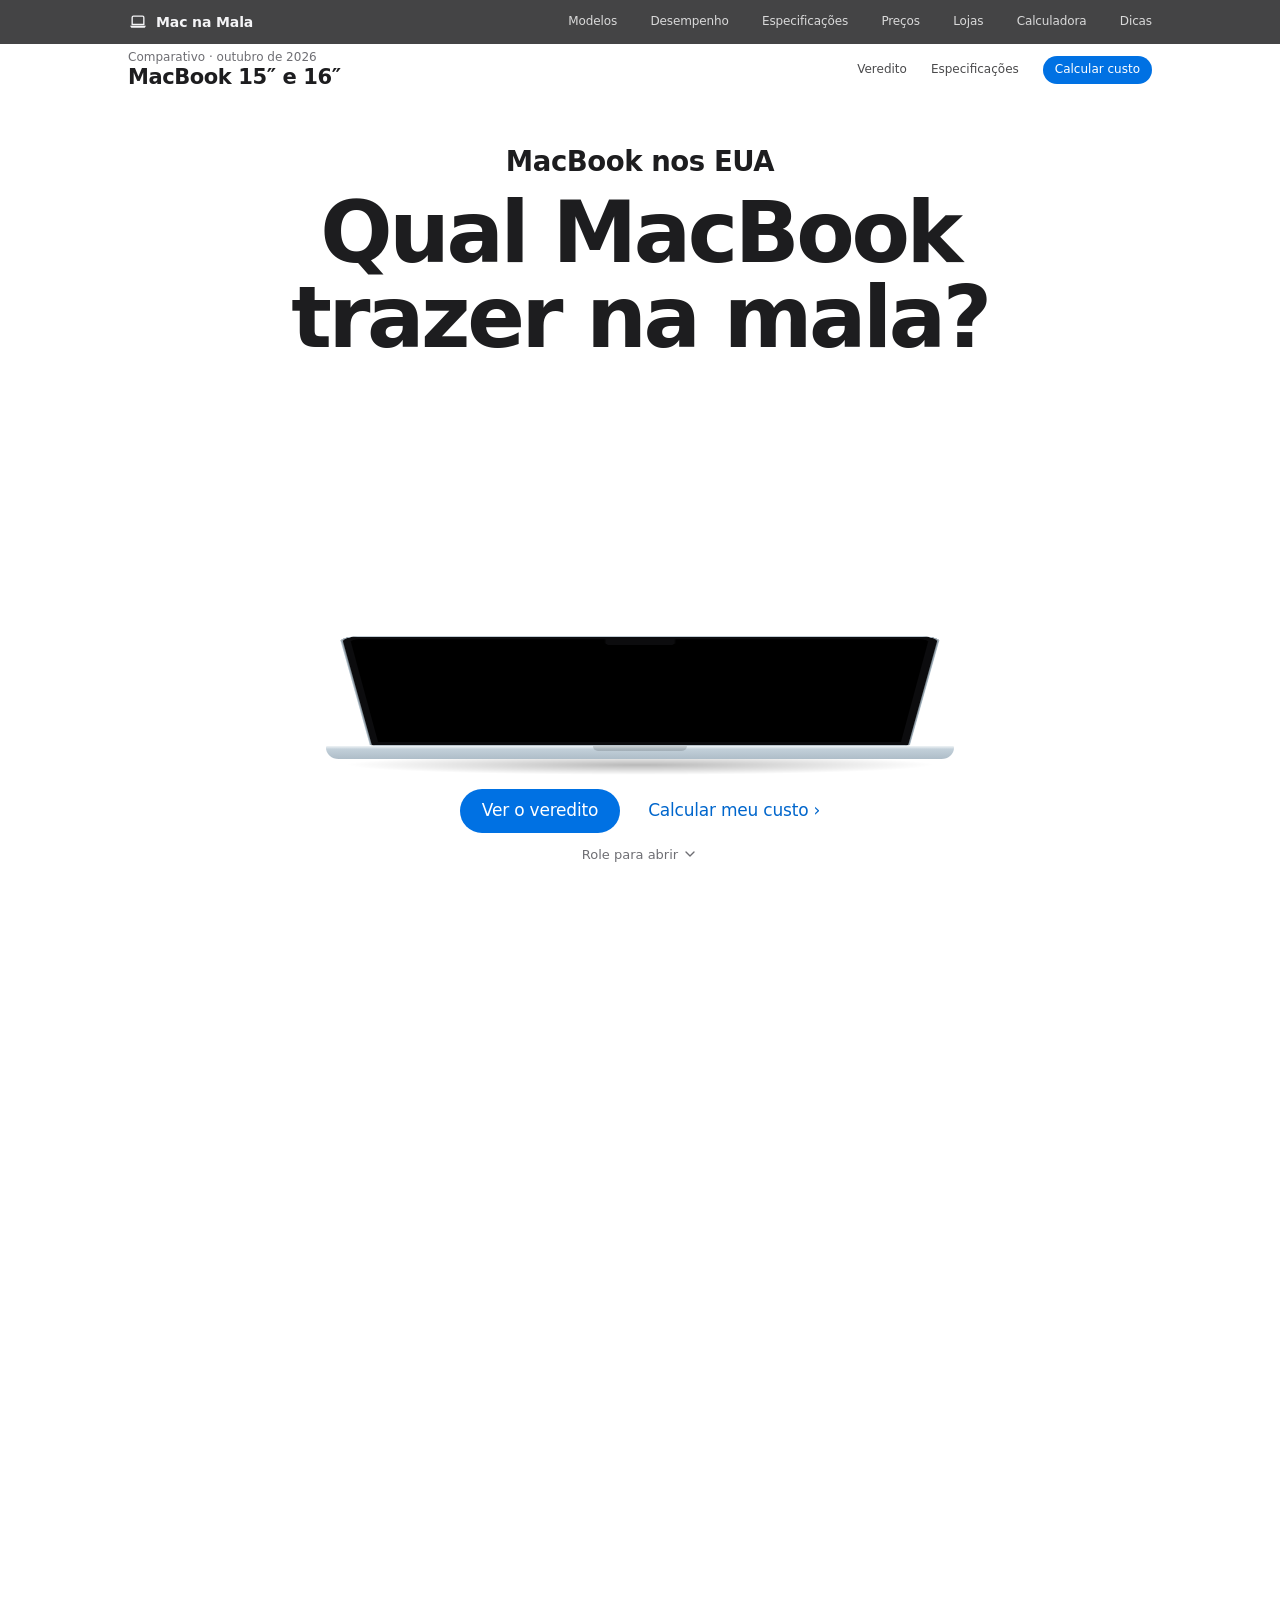
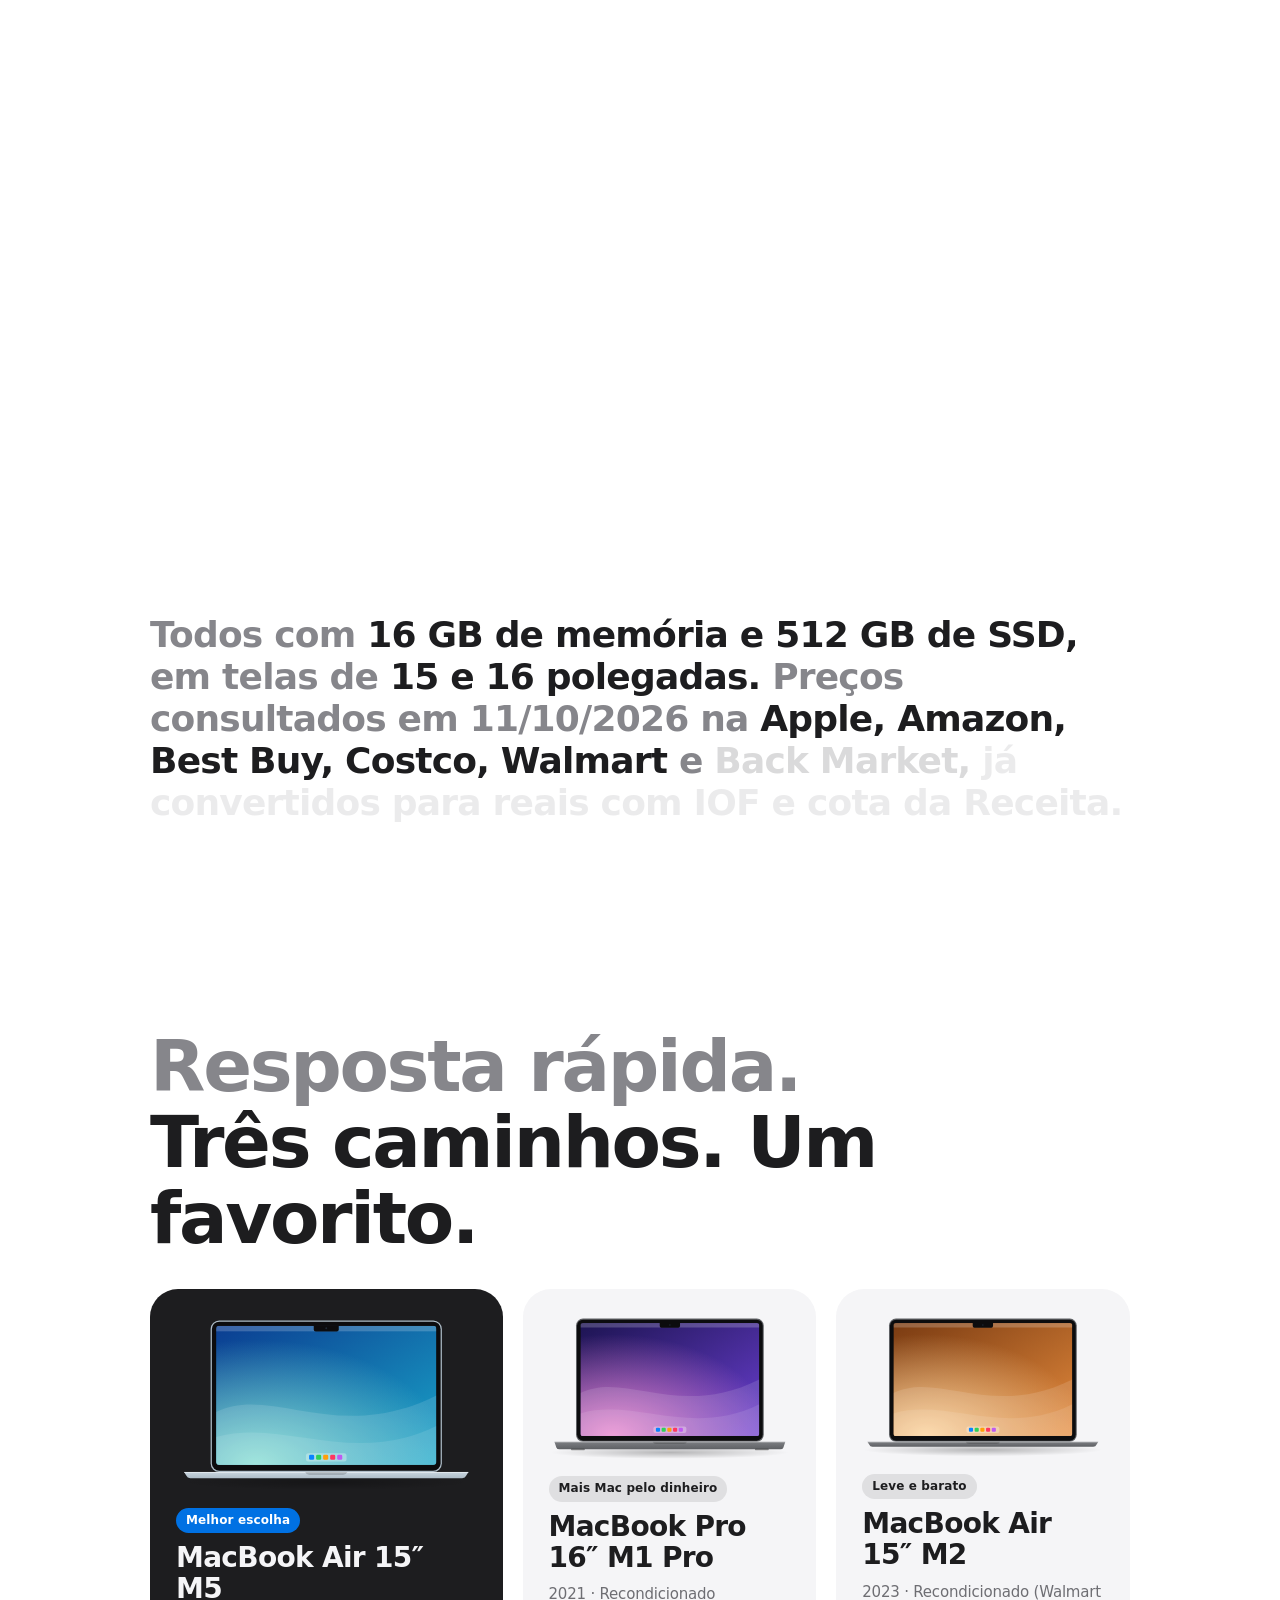
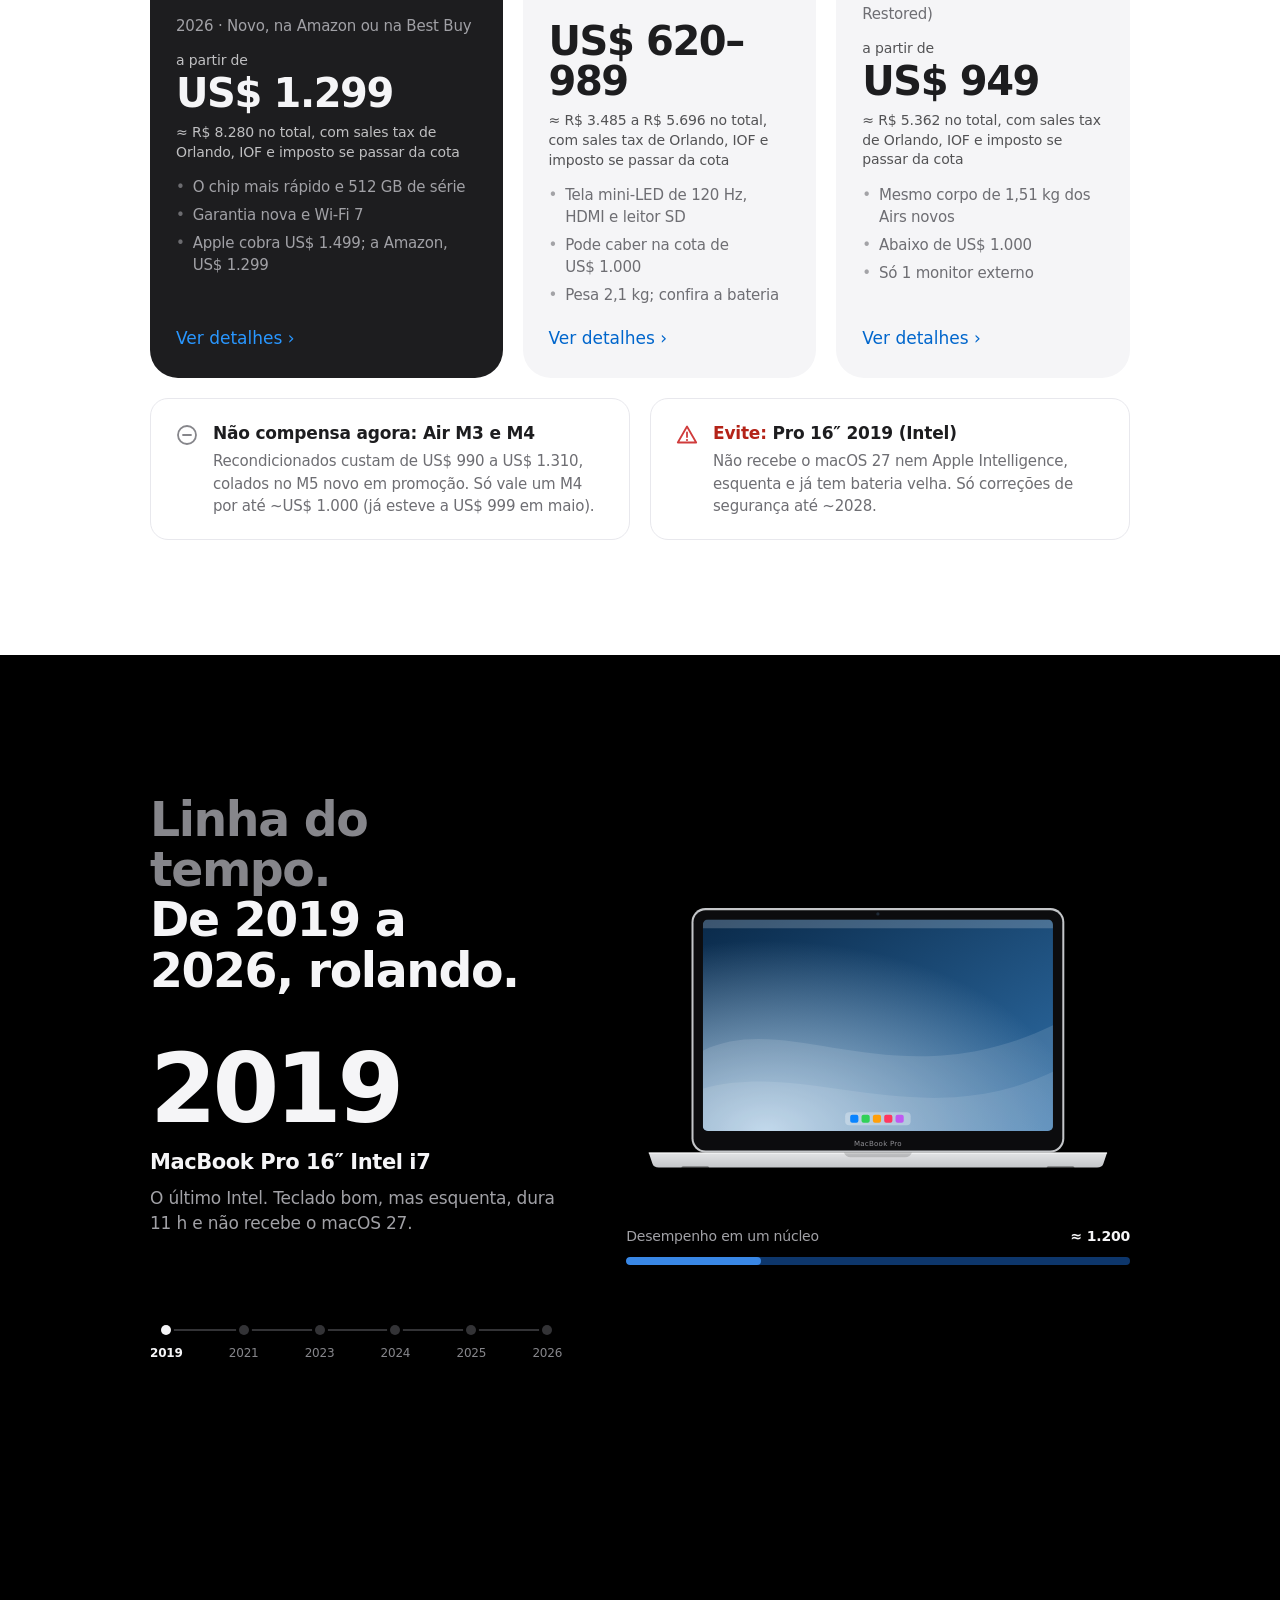
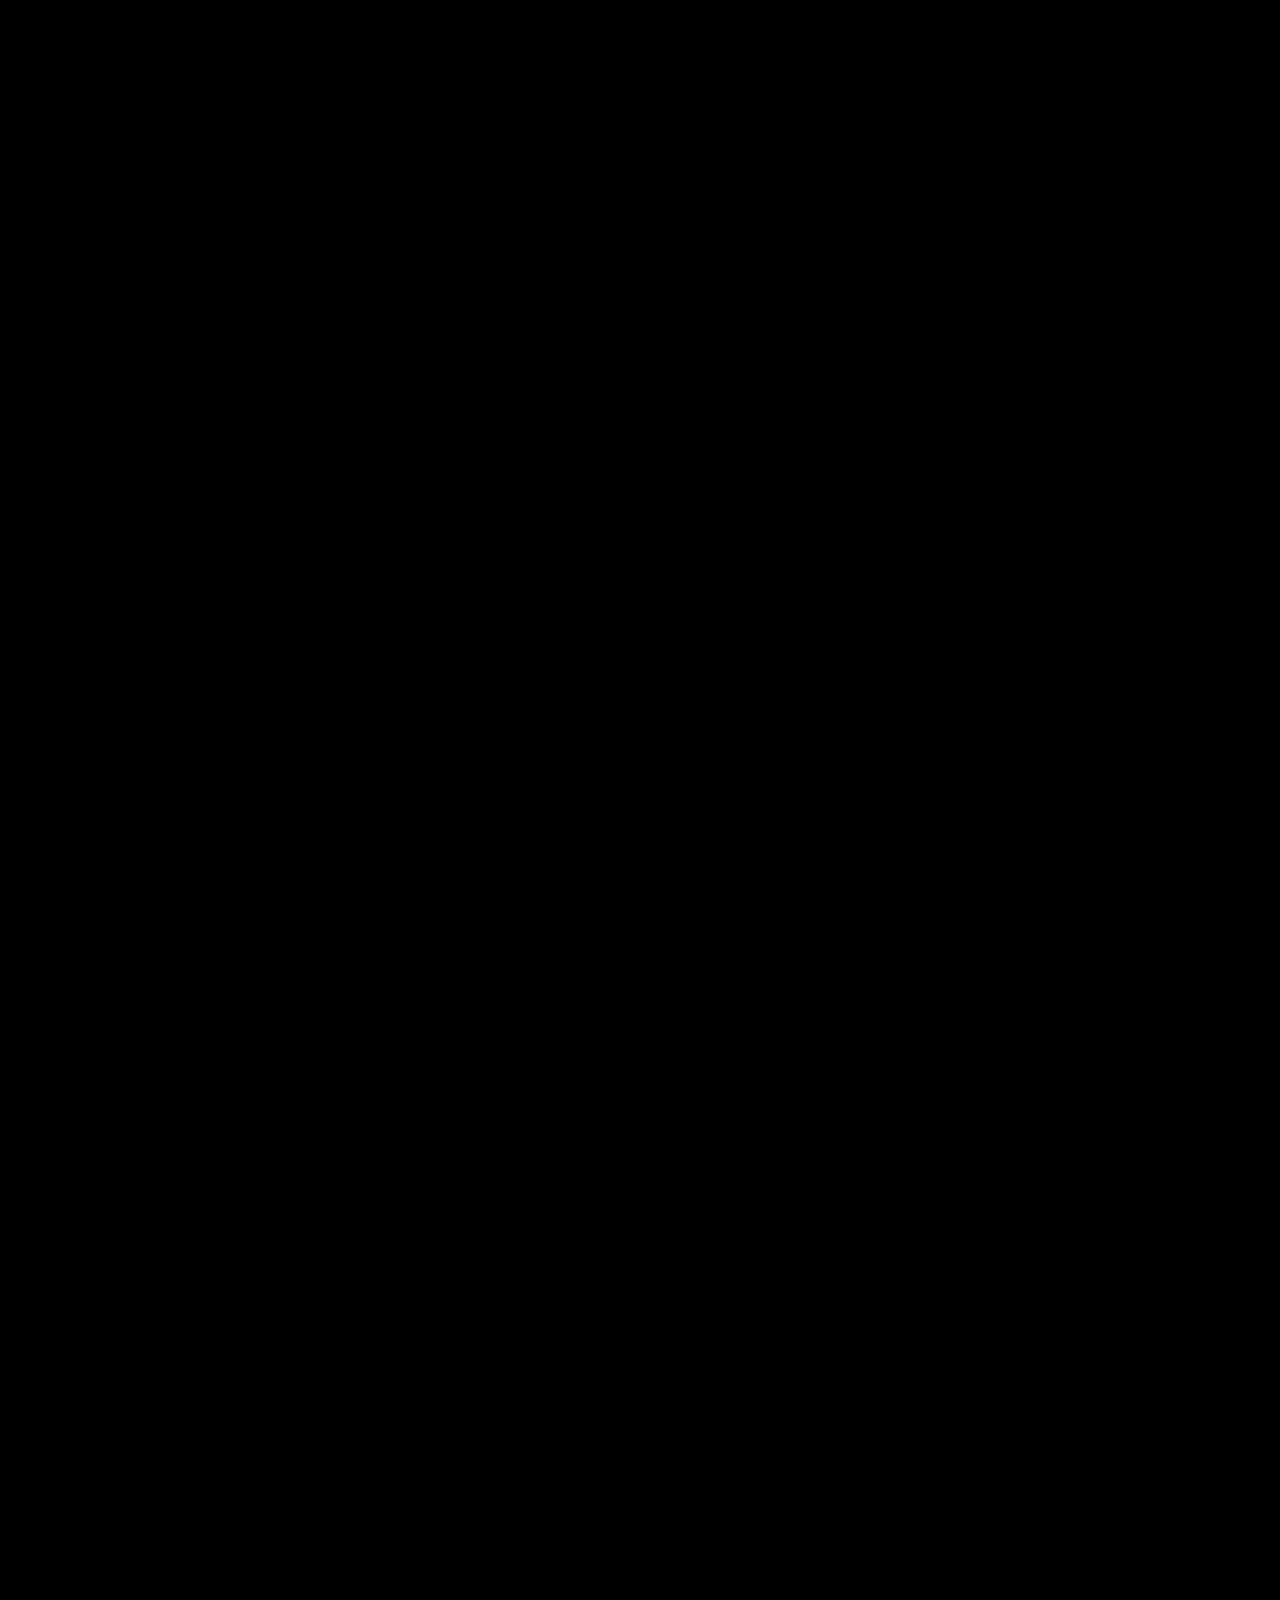
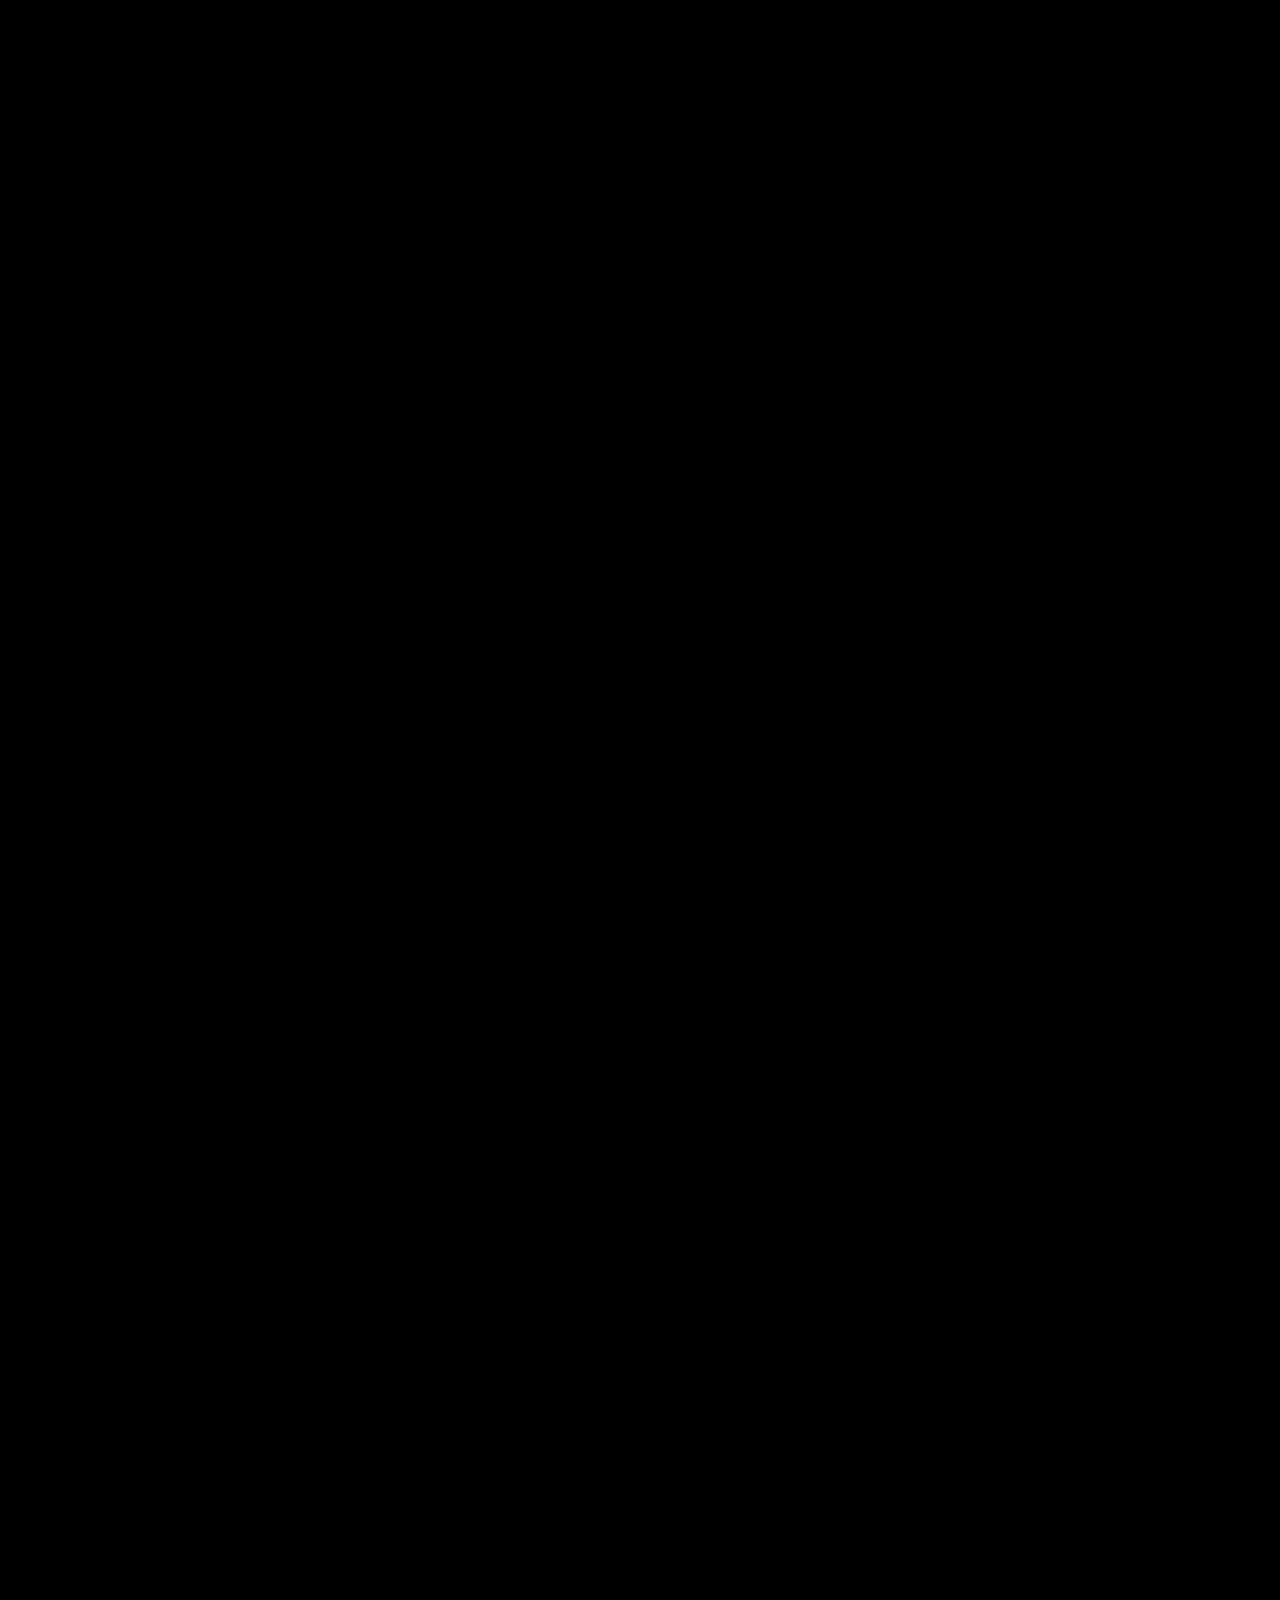
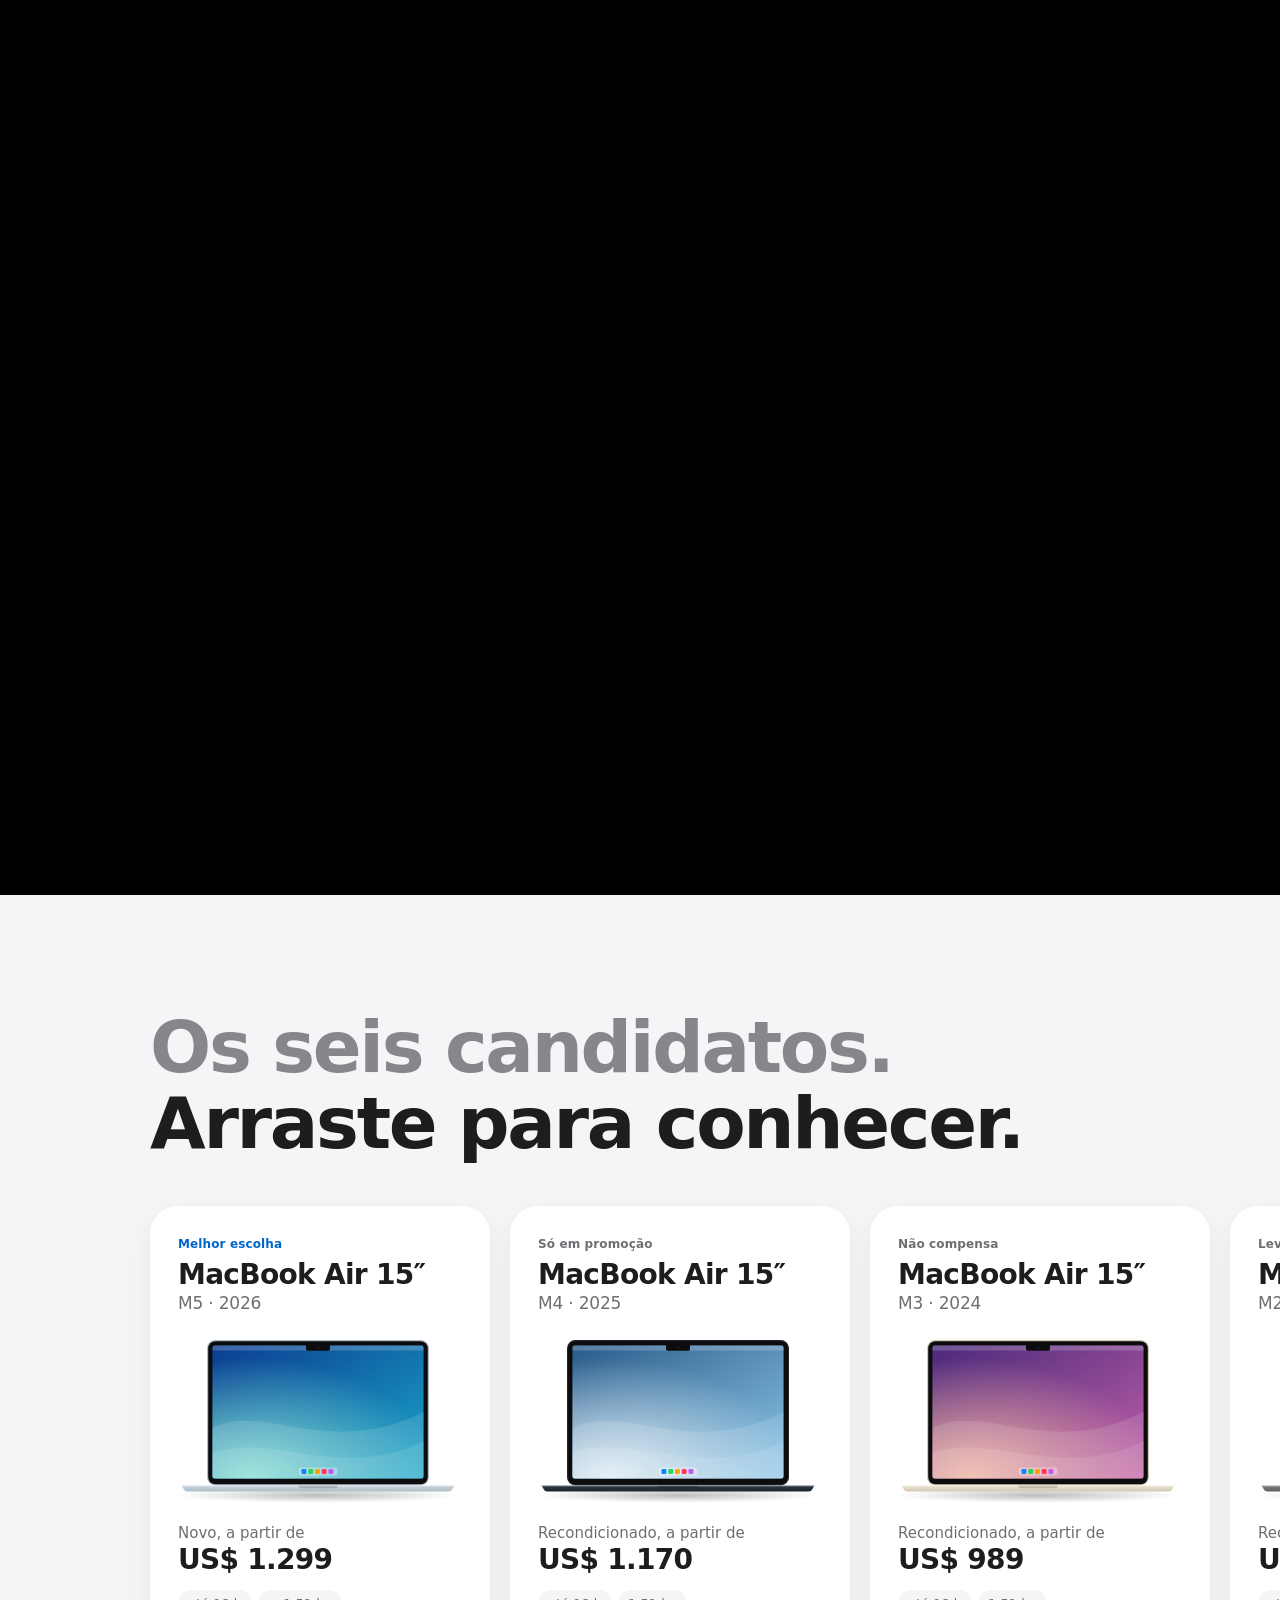
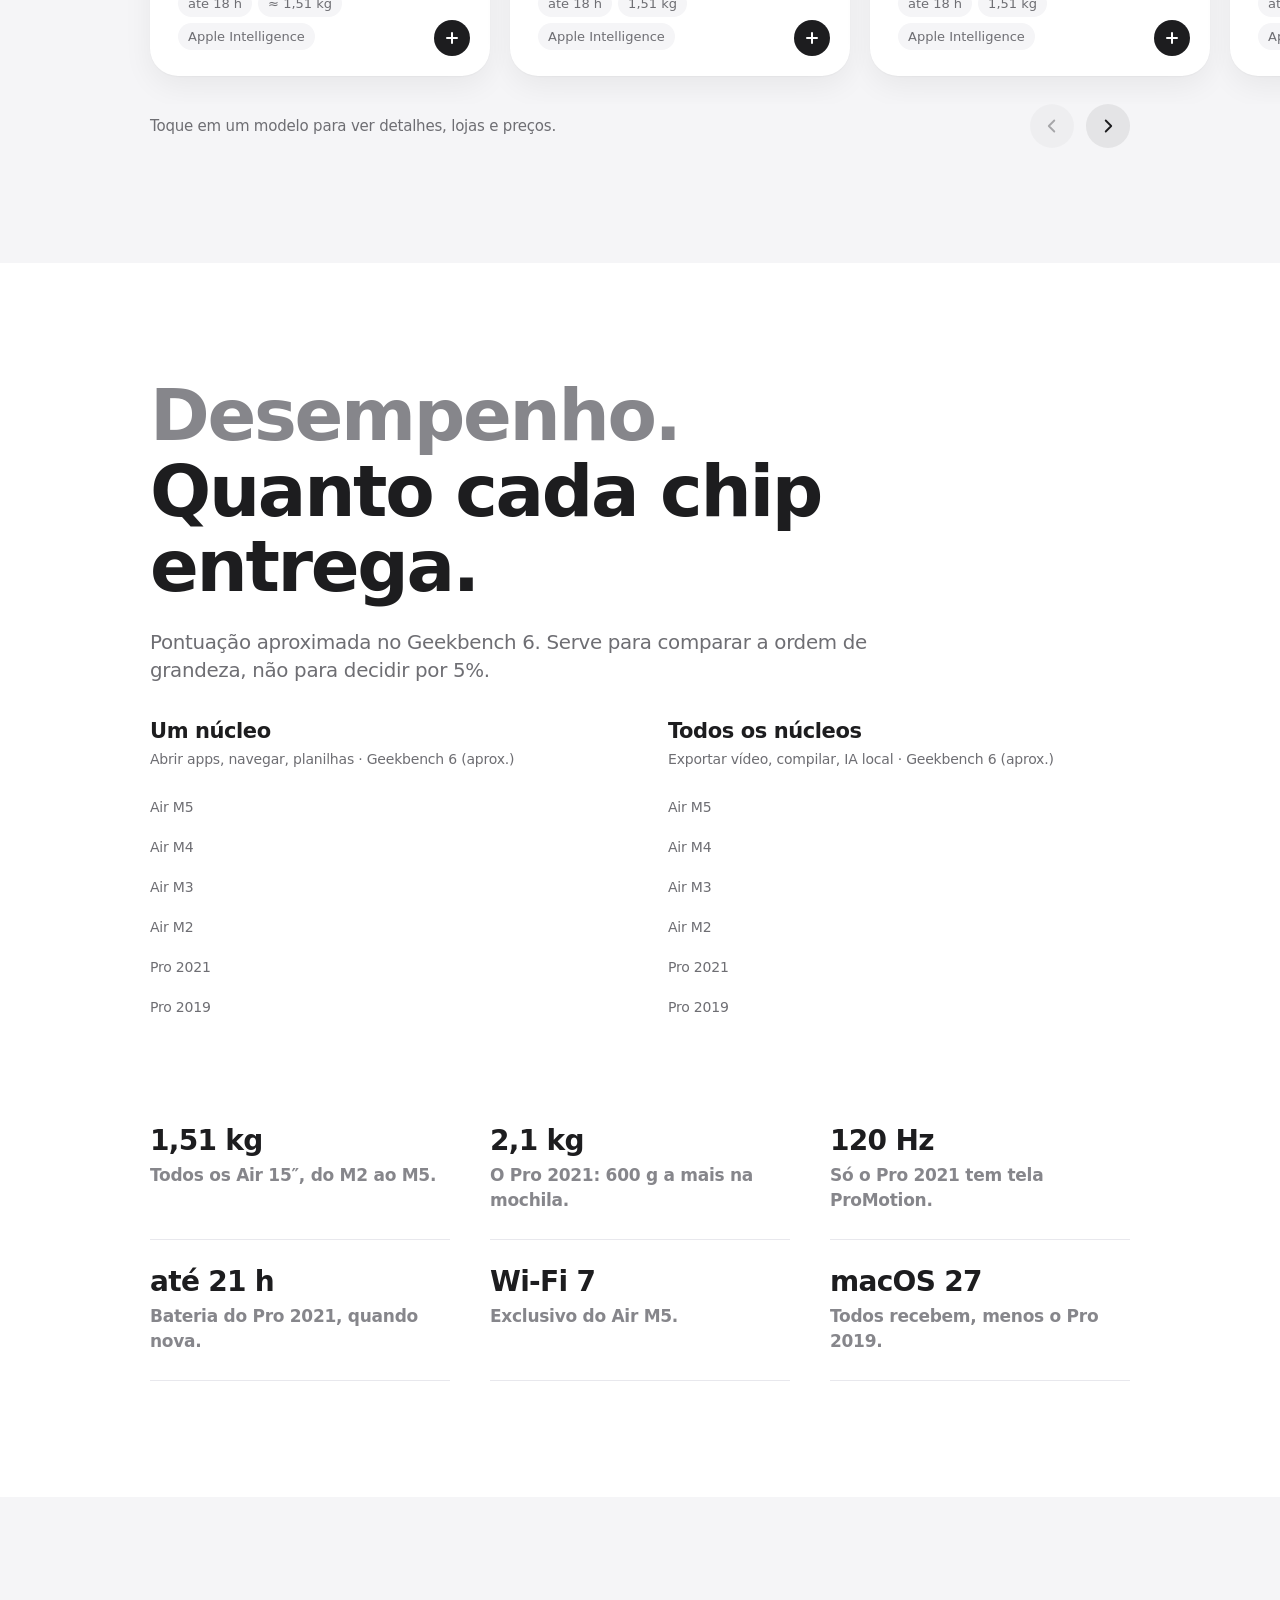
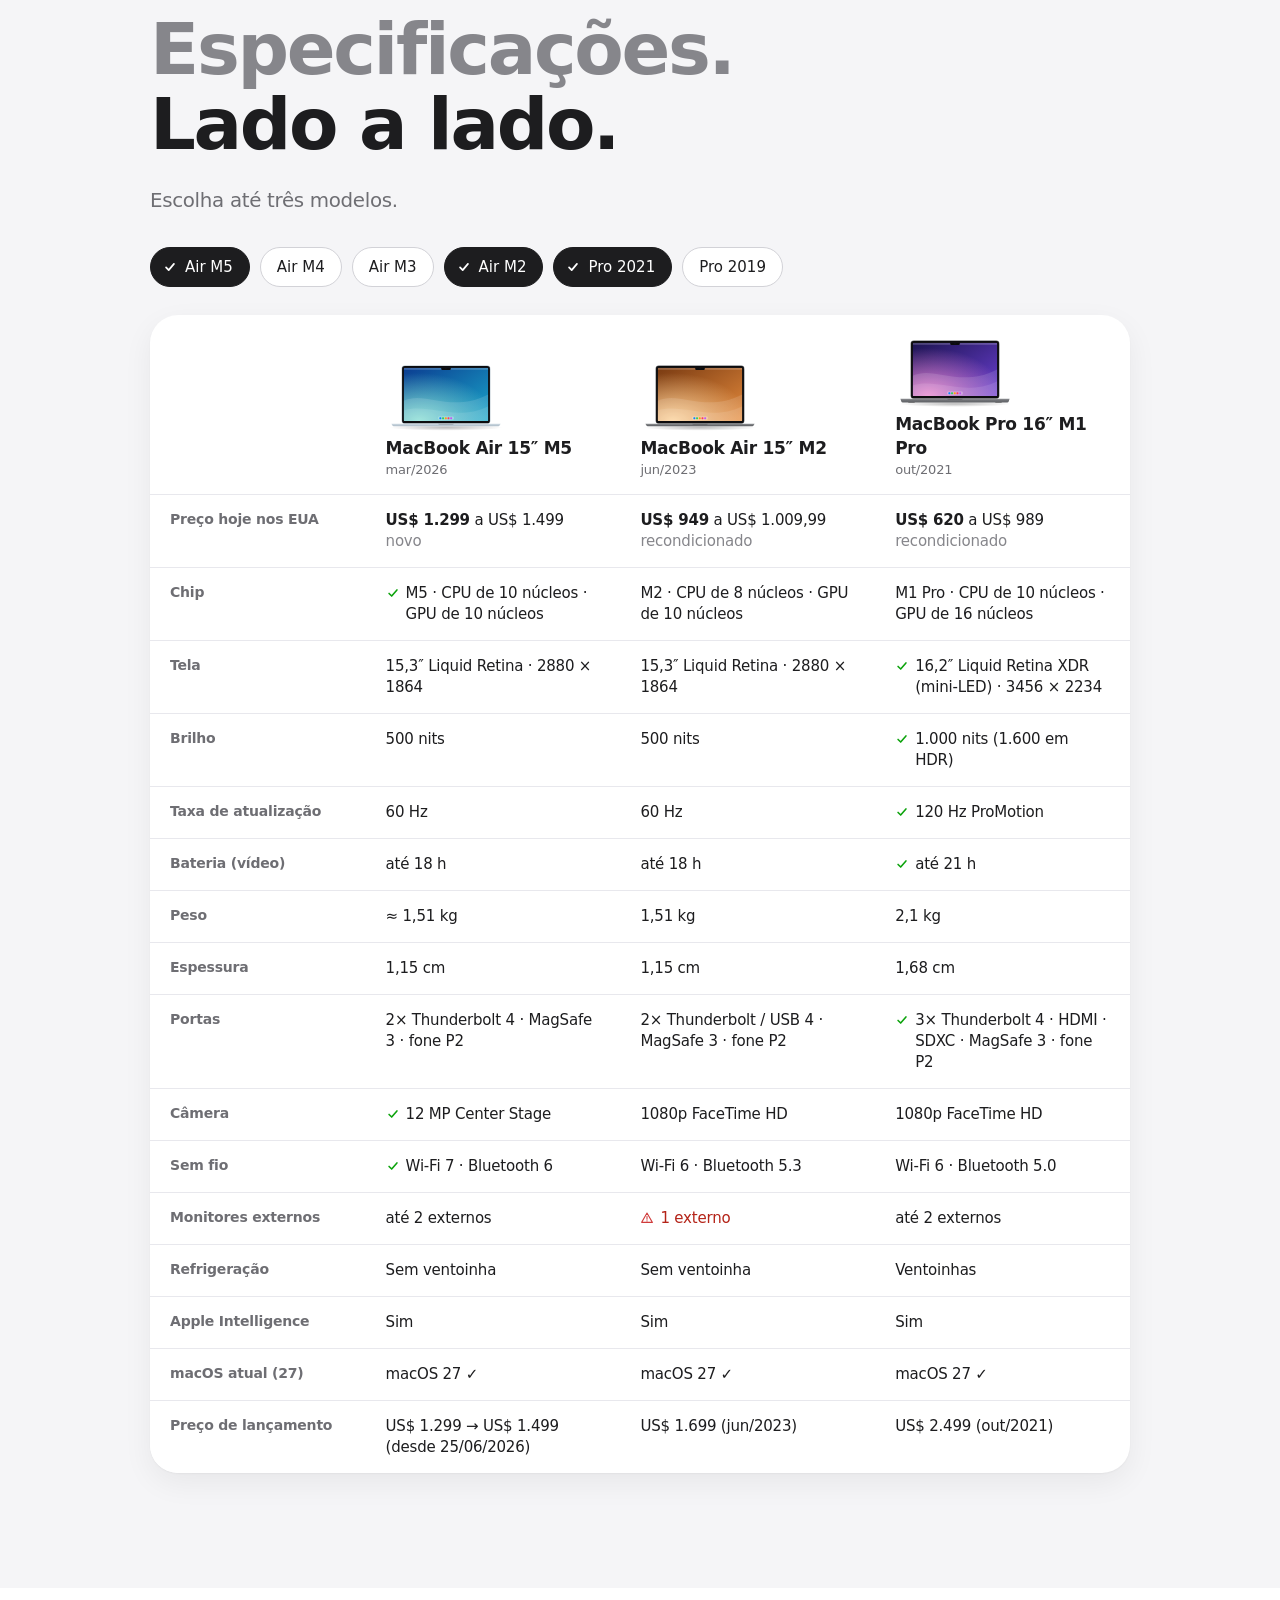
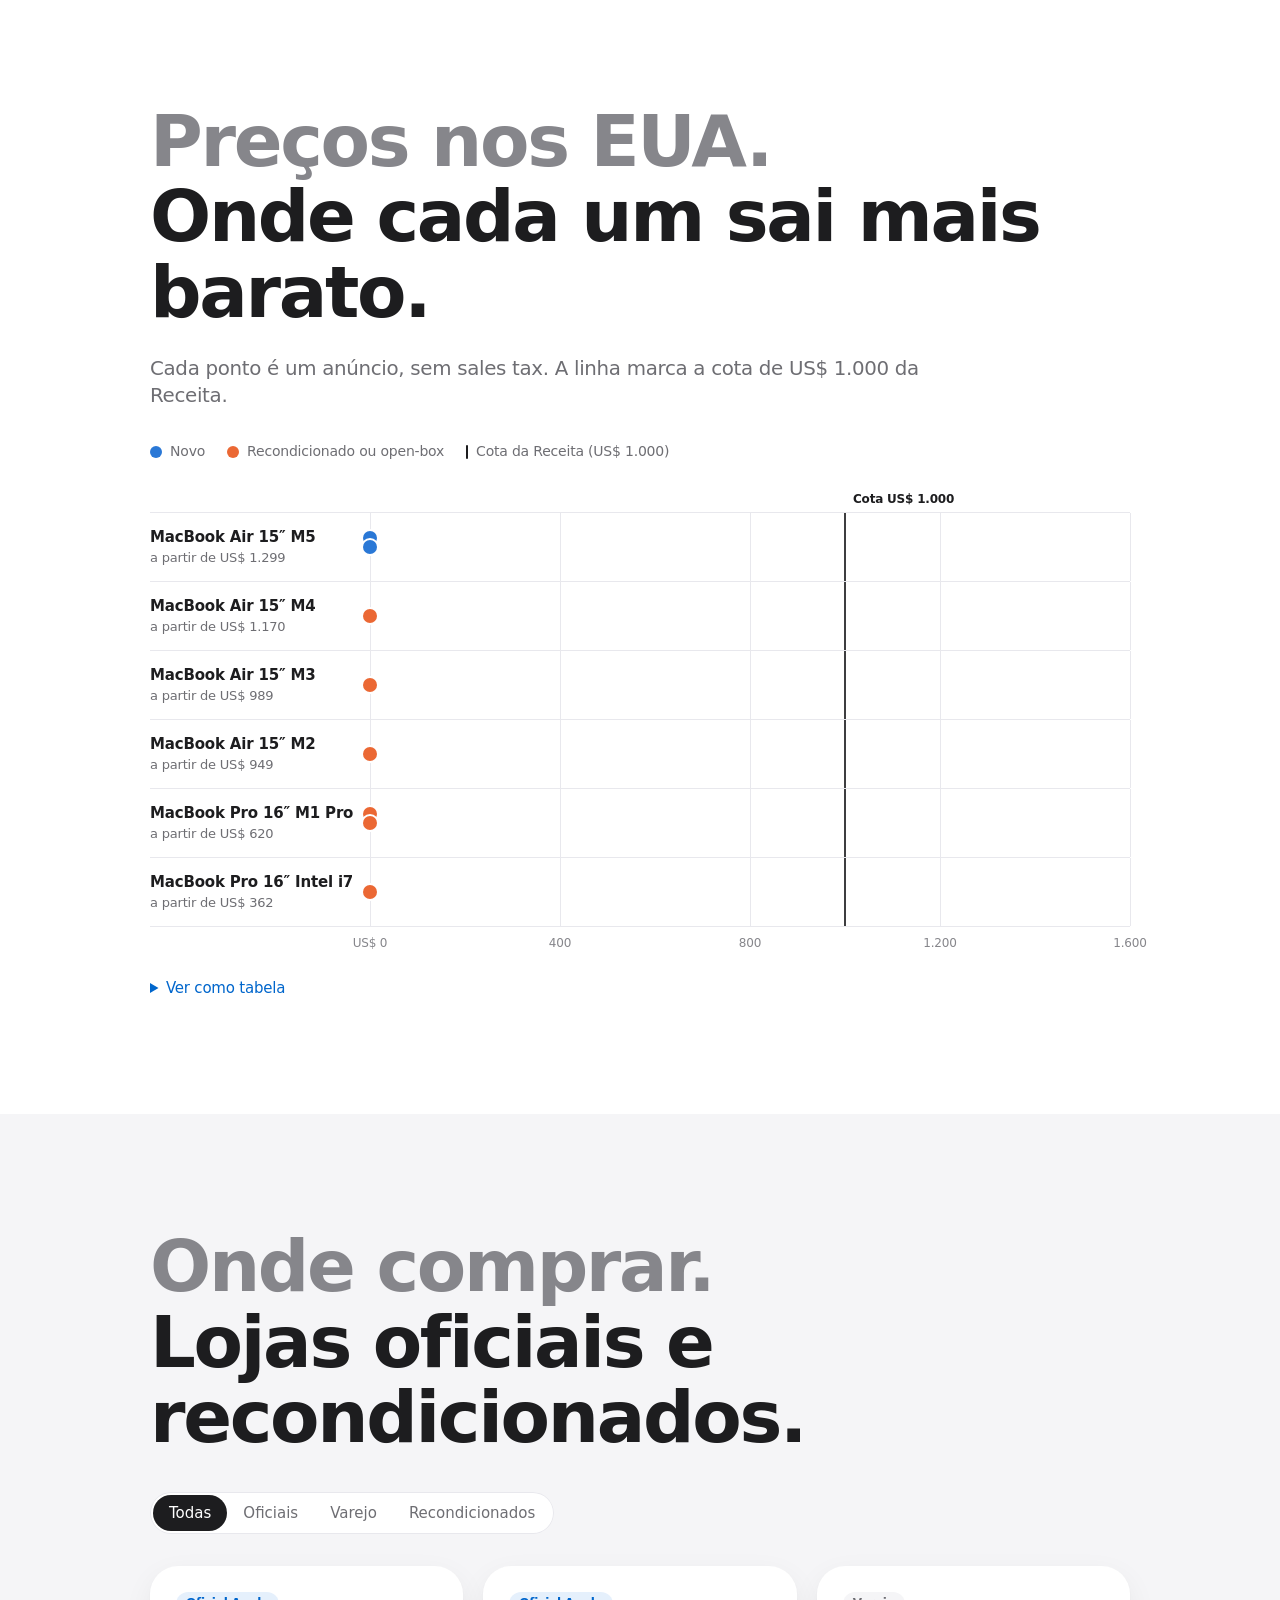
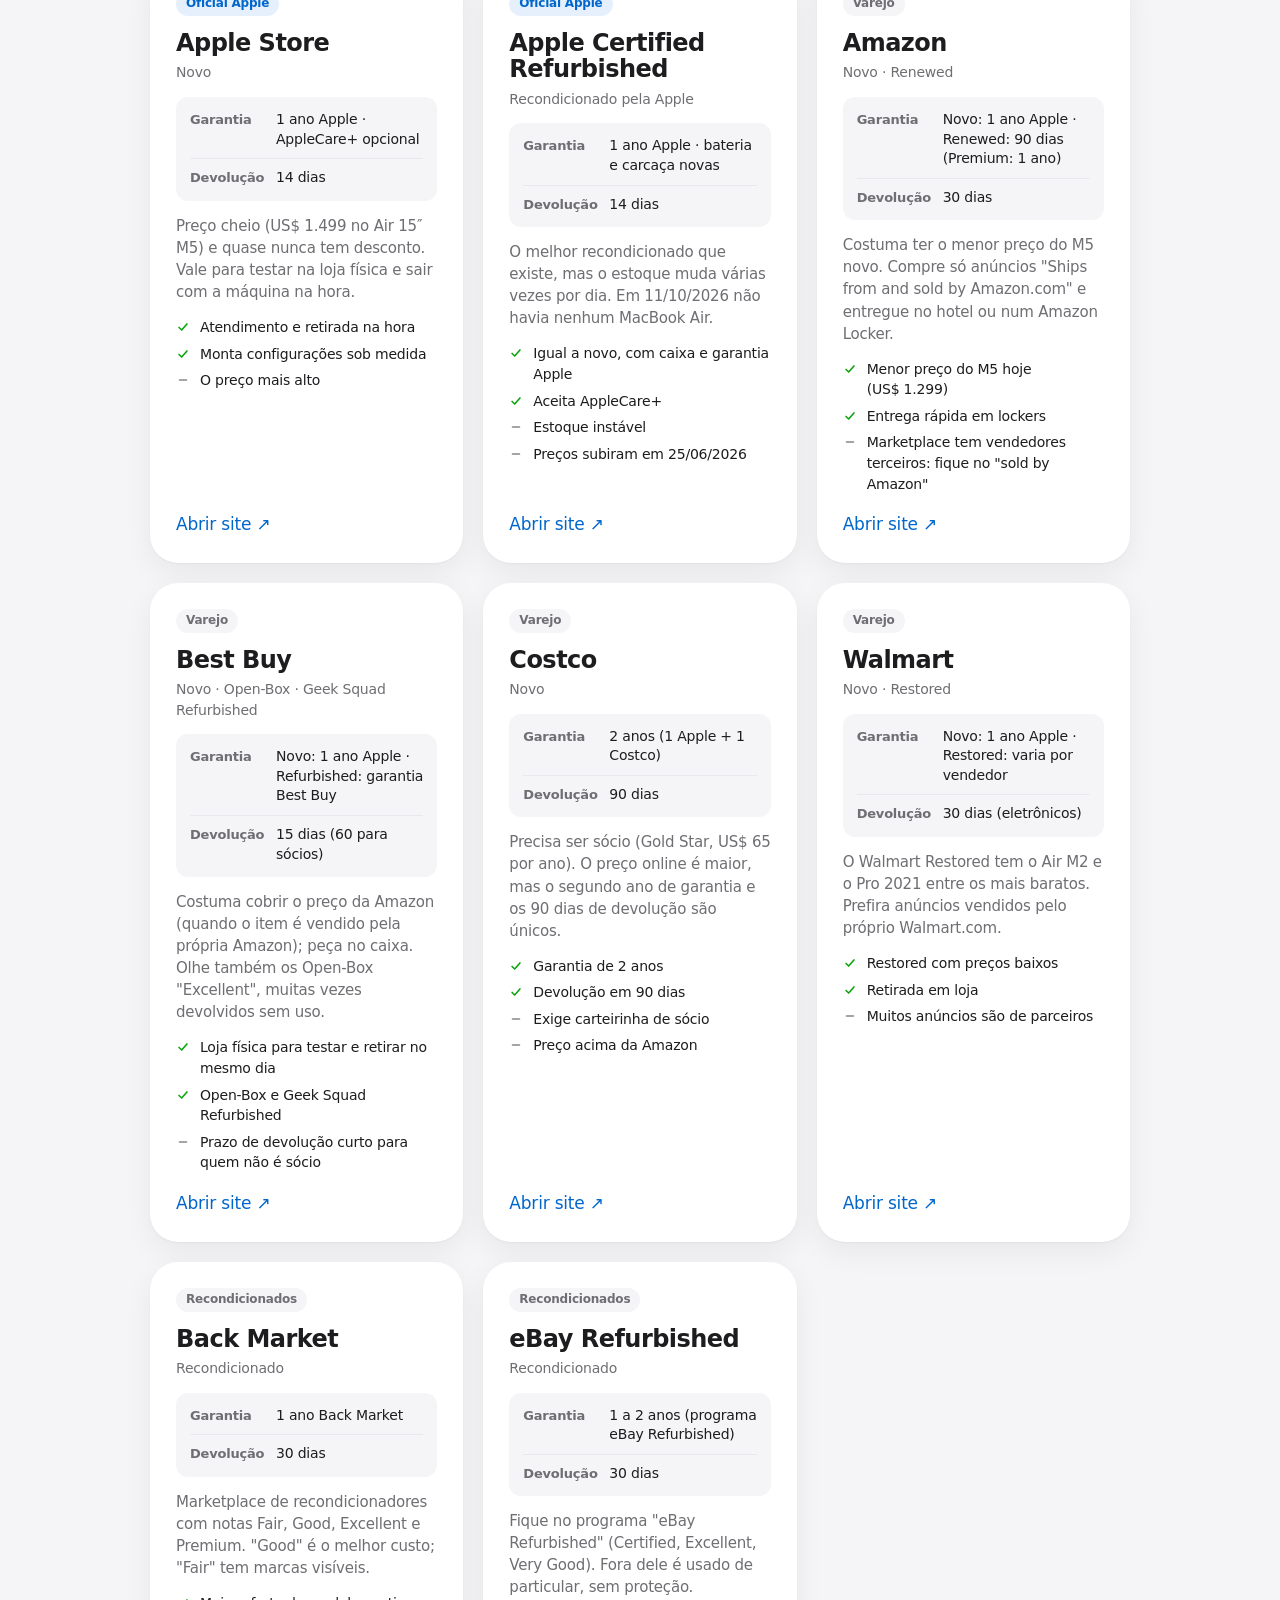
==== index.html @ 699399c1 "Primeira versão do comparativo de MacBooks (Mac na Mala) Site estático para decidir qual MacBook de " ====
<!doctype html>
<html lang="pt-BR">
<head>
  <meta charset="utf-8">
  <meta name="viewport" content="width=device-width, initial-scale=1, viewport-fit=cover">
  <title>Mac na Mala · Qual MacBook comprar nos EUA</title>
  <meta name="description" content="Comparativo visual de seis MacBooks de 15 e 16 polegadas (Air M2, M3, M4, M5 e Pro 2019 e 2021) com preços nos EUA, lojas oficiais e de recondicionados e calculadora de custo em reais.">
  <meta property="og:title" content="Mac na Mala · Qual MacBook comprar nos EUA">
  <meta property="og:description" content="Seis MacBooks, preços reais em lojas americanas e o custo final em reais com IOF e cota da Receita.">
  <meta property="og:type" content="website">
  <meta name="theme-color" content="#161617">
  <script>document.documentElement.classList.add('js')</script>
  <link rel="icon" href="assets/img/favicon.svg" type="image/svg+xml">
  <link rel="stylesheet" href="assets/css/style.css">
  <script type="module" src="assets/js/app.js"></script>
</head>
<body>
  <a class="skip-link" href="#veredito">Pular para o veredito</a>

  <!-- Navegação global (escura e translúcida, como no site base) -->
  <header class="globalnav" id="globalnav">
    <div class="globalnav-inner">
      <a class="brand" href="#inicio" aria-label="Mac na Mala, início">
        <svg class="brand-mark" viewBox="0 0 24 24" aria-hidden="true"><path d="M5 6.5A1.5 1.5 0 0 1 6.5 5h11A1.5 1.5 0 0 1 19 6.5V15H5z" fill="none" stroke="currentColor" stroke-width="1.6"/><path d="M2.5 16.5h19l-1 1.8a1.5 1.5 0 0 1-1.3.7H4.8a1.5 1.5 0 0 1-1.3-.7z" fill="currentColor"/></svg>
        <span>Mac na Mala</span>
      </a>
      <nav class="globalnav-links" aria-label="Seções">
        <a href="#modelos">Modelos</a>
        <a href="#desempenho">Desempenho</a>
        <a href="#comparar">Especificações</a>
        <a href="#precos">Preços</a>
        <a href="#lojas">Lojas</a>
        <a href="#calculadora">Calculadora</a>
        <a href="#dicas">Dicas</a>
      </nav>
      <button class="menu-button" type="button" aria-expanded="false" aria-controls="menu-panel" aria-label="Abrir menu">
        <span></span><span></span>
      </button>
    </div>
    <div class="menu-panel" id="menu-panel" hidden>
      <nav aria-label="Seções">
        <a href="#veredito">Veredito</a>
        <a href="#modelos">Modelos</a>
        <a href="#desempenho">Desempenho</a>
        <a href="#comparar">Especificações</a>
        <a href="#precos">Preços</a>
        <a href="#lojas">Lojas</a>
        <a href="#calculadora">Calculadora</a>
        <a href="#dicas">Dicas</a>
      </nav>
    </div>
  </header>

  <!-- Sub-navegação fixa com o botão azul, como o "Buy" do site base -->
  <nav class="localnav" id="localnav" aria-label="Atalhos do comparativo">
    <div class="localnav-inner">
      <a class="localnav-title" href="#inicio">
        <span class="localnav-eyebrow">Comparativo · outubro de 2026</span>
        <span class="localnav-name">MacBook 15″ e 16″</span>
      </a>
      <div class="localnav-actions">
        <a class="localnav-link" href="#veredito">Veredito</a>
        <a class="localnav-link" href="#comparar">Especificações</a>
        <a class="pill-button pill-button--small" href="#calculadora">Calcular custo</a>
      </div>
    </div>
  </nav>

  <main id="conteudo">
    <!-- HERO: a tampa abre conforme a rolagem -->
    <section class="hero" id="inicio" aria-labelledby="hero-title">
      <div class="hero-sticky">
        <div class="hero-copy">
          <p class="hero-eyebrow">MacBook nos EUA</p>
          <h1 id="hero-title" class="hero-title">Qual MacBook<br>trazer na mala?</h1>
        </div>
        <div class="hero-stage" aria-hidden="true">
          <div class="hero-mac" id="hero-mac">
            <div class="hm-lid">
              <div class="hm-face hm-front">
                <div class="hm-screen">
                  <div class="hm-wallpaper"></div>
                  <div class="hm-menubar"><b>Mac na Mala</b><span>Comparar</span><span>Preços</span><span>Lojas</span></div>
                  <div class="hm-widget">
                    <span class="hm-widget-eyebrow">16 GB · 512 GB</span>
                    <span class="hm-widget-title">6 modelos</span>
                    <span class="hm-widget-sub">8 lojas · preços de 11/10/2026</span>
                  </div>
                  <div class="hm-notch"></div>
                </div>
              </div>
              <div class="hm-face hm-back"><div class="hm-back-mark"></div></div>
            </div>
            <div class="hm-base"><div class="hm-base-lip"></div></div>
            <div class="hm-shadow"></div>
          </div>
        </div>
        <div class="hero-cta">
          <a class="pill-button" href="#veredito">Ver o veredito</a>
          <a class="text-link" href="#calculadora">Calcular meu custo <span aria-hidden="true">›</span></a>
        </div>
        <p class="hero-hint" id="hero-hint" aria-hidden="true">Role para abrir
          <svg viewBox="0 0 24 24"><path d="m6 9 6 6 6-6" fill="none" stroke="currentColor" stroke-width="2" stroke-linecap="round" stroke-linejoin="round"/></svg>
        </p>
      </div>
    </section>

    <section class="section section--tight" aria-label="Sobre o comparativo">
      <div class="container">
        <p class="lede" id="lede" data-scrub>
          <span class="muted">Todos com</span> 16 GB de memória e 512 GB de SSD,
          <span class="muted">em telas de</span> 15 e 16 polegadas.
          <span class="muted">Preços consultados em 11/10/2026 na</span> Apple, Amazon, Best Buy, Costco, Walmart <span class="muted">e</span> Back Market,
          <span class="muted">já convertidos para reais com IOF e cota da Receita.</span>
        </p>
      </div>
    </section>

    <!-- VEREDITO -->
    <section class="section" id="veredito" aria-labelledby="veredito-title">
      <div class="container">
        <h2 class="headline reveal" id="veredito-title"><span class="muted">Resposta rápida.</span><br>Três caminhos. Um favorito.</h2>
        <div class="verdict-grid" id="verdict-grid"></div>
        <div class="verdict-notes" id="verdict-notes"></div>
      </div>
    </section>

    <!-- LINHA DO TEMPO: seção fixa, cada rolada troca o modelo -->
    <section class="timeline" id="linha-do-tempo" aria-labelledby="tl-title">
      <div class="timeline-sticky">
        <div class="container timeline-grid">
          <div class="timeline-copy">
            <h2 class="timeline-heading" id="tl-title"><span class="tl-muted">Linha do tempo.</span><br>De 2019 a 2026, rolando.</h2>
            <div class="tl-steps" id="tl-steps"></div>
            <div class="tl-rail" id="tl-rail" aria-hidden="true"></div>
          </div>
          <div class="timeline-visual" aria-hidden="true">
            <div class="tl-macs" id="tl-macs"></div>
            <div class="tl-meter">
              <div class="tl-meter-head"><span>Desempenho em um núcleo</span><strong id="tl-score">≈ 0</strong></div>
              <div class="tl-meter-track"><span class="tl-meter-fill" id="tl-fill"></span></div>
            </div>
          </div>
        </div>
      </div>
    </section>

    <!-- MODELOS: carrossel arrastável -->
    <section class="section section--alt" id="modelos" aria-labelledby="modelos-title">
      <div class="container">
        <h2 class="headline reveal" id="modelos-title"><span class="muted">Os seis candidatos.</span><br>Arraste para conhecer.</h2>
      </div>
      <div class="carousel" id="carousel" role="region" aria-roledescription="carrossel" aria-label="Modelos de MacBook">
        <div class="carousel-viewport">
          <ul class="carousel-track" id="carousel-track"></ul>
        </div>
        <div class="container carousel-controls">
          <p class="carousel-hint">Toque em um modelo para ver detalhes, lojas e preços.</p>
          <div class="carousel-buttons">
            <button class="round-button" type="button" data-dir="-1" aria-label="Modelo anterior">
              <svg viewBox="0 0 24 24" aria-hidden="true"><path d="M14.5 6 8.5 12l6 6" fill="none" stroke="currentColor" stroke-width="2" stroke-linecap="round" stroke-linejoin="round"/></svg>
            </button>
            <button class="round-button" type="button" data-dir="1" aria-label="Próximo modelo">
              <svg viewBox="0 0 24 24" aria-hidden="true"><path d="m9.5 6 6 6-6 6" fill="none" stroke="currentColor" stroke-width="2" stroke-linecap="round" stroke-linejoin="round"/></svg>
            </button>
          </div>
        </div>
      </div>
    </section>

    <!-- DESEMPENHO -->
    <section class="section" id="desempenho" aria-labelledby="desempenho-title">
      <div class="container">
        <h2 class="headline reveal" id="desempenho-title"><span class="muted">Desempenho.</span><br>Quanto cada chip entrega.</h2>
        <p class="section-intro reveal">Pontuação aproximada no Geekbench 6. Serve para comparar a ordem de grandeza, não para decidir por 5%.</p>
        <div class="perf-grid" id="perf-grid"></div>
        <div class="feature-rows reveal" id="feature-rows"></div>
      </div>
    </section>

    <!-- ESPECIFICAÇÕES -->
    <section class="section section--alt" id="comparar" aria-labelledby="comparar-title">
      <div class="container">
        <h2 class="headline reveal" id="comparar-title"><span class="muted">Especificações.</span><br>Lado a lado.</h2>
        <p class="section-intro reveal">Escolha até três modelos.</p>
        <div class="chip-picker" id="chip-picker" role="group" aria-label="Modelos na tabela"></div>
        <div class="spec-table-wrap" id="spec-table-wrap" tabindex="0" aria-label="Tabela de especificações (role para o lado no celular)"></div>
      </div>
    </section>

    <!-- PREÇOS -->
    <section class="section" id="precos" aria-labelledby="precos-title">
      <div class="container">
        <h2 class="headline reveal" id="precos-title"><span class="muted">Preços nos EUA.</span><br>Onde cada um sai mais barato.</h2>
        <p class="section-intro reveal">Cada ponto é um anúncio, sem sales tax. A linha marca a cota de US$ 1.000 da Receita.</p>
        <figure class="price-chart reveal" id="price-chart"></figure>
      </div>
    </section>

    <!-- LOJAS -->
    <section class="section section--alt" id="lojas" aria-labelledby="lojas-title">
      <div class="container">
        <h2 class="headline reveal" id="lojas-title"><span class="muted">Onde comprar.</span><br>Lojas oficiais e recondicionados.</h2>
        <div class="segmented" id="store-filter" role="radiogroup" aria-label="Filtrar lojas">
          <span class="segmented-pill" aria-hidden="true"></span>
          <button type="button" role="radio" aria-checked="true" data-value="all">Todas</button>
          <button type="button" role="radio" aria-checked="false" data-value="oficial">Oficiais</button>
          <button type="button" role="radio" aria-checked="false" data-value="varejo">Varejo</button>
          <button type="button" role="radio" aria-checked="false" data-value="refurb">Recondicionados</button>
        </div>
        <div class="store-grid" id="store-grid"></div>
      </div>
    </section>

    <!-- CALCULADORA -->
    <section class="section" id="calculadora" aria-labelledby="calc-title">
      <div class="container">
        <h2 class="headline reveal" id="calc-title"><span class="muted">Calculadora.</span><br>Quanto custa em reais.</h2>
        <div class="calc" id="calc">
          <form class="calc-form" id="calc-form" autocomplete="off">
            <div class="field">
              <label for="calc-model">Modelo</label>
              <select id="calc-model" name="model"></select>
            </div>
            <fieldset class="field">
              <legend>Preço na loja</legend>
              <div class="price-options" id="calc-prices"></div>
              <div class="field-inline" id="calc-custom-wrap" hidden>
                <label for="calc-custom">Outro valor (US$)</label>
                <input id="calc-custom" name="custom" type="number" inputmode="decimal" min="0" step="1" value="1000">
              </div>
            </fieldset>
            <div class="field">
              <label for="calc-state">Onde vai comprar (sales tax)</label>
              <select id="calc-state" name="state"></select>
            </div>
            <div class="field-pair">
              <div class="field">
                <label for="calc-fx">Dólar no cartão (R$)</label>
                <input id="calc-fx" name="fx" type="number" inputmode="decimal" min="1" max="20" step="0.01">
              </div>
              <div class="field">
                <label for="calc-iof">IOF (%)</label>
                <input id="calc-iof" name="iof" type="number" inputmode="decimal" min="0" max="10" step="0.01">
              </div>
            </div>
            <div class="field">
              <label for="calc-other">Outras compras na viagem <output id="calc-other-out" for="calc-other">US$ 0</output></label>
              <input id="calc-other" name="other" type="range" min="0" max="3000" step="50" value="0">
              <p class="field-hint">A cota de US$ 1.000 vale para tudo o que você trouxer, não só para o MacBook.</p>
            </div>
          </form>
          <div class="calc-result" id="calc-result" aria-live="polite"></div>
        </div>
      </div>
    </section>

    <!-- DICAS -->
    <section class="section section--alt" id="dicas" aria-labelledby="dicas-title">
      <div class="container">
        <h2 class="headline reveal" id="dicas-title"><span class="muted">Antes de passar o cartão.</span><br>O checklist da viagem.</h2>
        <div class="tips-grid" id="tips-grid"></div>
      </div>
    </section>
  </main>

  <footer class="footer" id="fontes">
    <div class="container">
      <h2 class="footer-title">Fontes</h2>
      <ol class="sources" id="sources"></ol>
      <p class="footer-note">Projeto pessoal, sem vínculo com a Apple ou com as lojas citadas. Preços consultados em 11/10/2026 e mudam todos os dias: confira o anúncio antes de comprar. Pontuações de desempenho são aproximadas.</p>
      <p class="footer-note">Mac na Mala · versão 1.0</p>
    </div>
  </footer>

  <!-- Painel de detalhes (arraste para baixo para fechar) -->
  <div class="sheet-root" id="sheet" hidden>
    <div class="sheet-scrim" data-close></div>
    <div class="sheet" role="dialog" aria-modal="true" aria-labelledby="sheet-title" tabindex="-1">
      <div class="sheet-header" id="sheet-header">
        <div class="sheet-grabber" aria-hidden="true"></div>
        <button class="sheet-close" type="button" data-close aria-label="Fechar detalhes">
          <svg viewBox="0 0 24 24" aria-hidden="true"><path d="m7 7 10 10M17 7 7 17" fill="none" stroke="currentColor" stroke-width="2" stroke-linecap="round"/></svg>
        </button>
        <div class="sheet-visual" id="sheet-visual"></div>
      </div>
      <div class="sheet-body" id="sheet-body"></div>
    </div>
  </div>

  <div class="tooltip" id="tooltip" role="tooltip" hidden></div>

  <noscript><p class="noscript">Este comparativo precisa de JavaScript para montar os gráficos e a calculadora.</p></noscript>
</body>
</html>
---- assets/css/style.css ----
/* Mac na Mala — estilos
   Base visual: o clone da página do MacBook Pro 16″ (Webflow) — fundo branco, cinza #86868b,
   preto #1d1d1f, azul #0071e3, títulos grandes com a primeira linha em cinza. */

/* ---------- Tokens ---------- */
:root {
  color-scheme: light;
  --bg: #ffffff;
  --bg-alt: #f5f5f7;
  --card: #ffffff;
  --ink: #1d1d1f;
  --ink-2: #6e6e73;
  --ink-3: #86868b;
  --hairline: #d2d2d7;
  --hairline-soft: #e8e8ed;
  --accent: #0071e3;
  --accent-hover: #0077ed;
  --accent-tint: rgba(0, 113, 227, 0.1);
  --link: #0066cc;
  --focus: #0071e3;
  --globalnav-bg: rgba(22, 22, 23, 0.8);
  --globalnav-solid: #161617;
  --localnav-bg: rgba(255, 255, 255, 0.72);
  --scrim: rgba(0, 0, 0, 0.42);
  --shadow-card: 0 1px 2px rgba(0, 0, 0, 0.04), 0 10px 30px rgba(0, 0, 0, 0.06);
  --shadow-float: 0 4px 12px rgba(0, 0, 0, 0.08), 0 18px 48px rgba(0, 0, 0, 0.16);
  --best-bg: #1d1d1f;
  --best-ink: #f5f5f7;
  --best-ink-2: #a1a1a6;

  /* Gráficos (paleta validada para daltonismo; ver README) */
  --series-1: #2a78d6;
  --series-2: #eb6834;
  --series-3: #1baf7a;
  --series-4: #eda100;
  --grid: #e8e8ed;
  --axis: #c7c7cc;
  --meter-track: #cde2fb;

  /* Status: sempre com ícone + texto */
  --good: #0ca30c;
  --good-text: #006300;
  --critical: #d03b3b;
  --critical-text: #b42318;

  --radius-lg: 28px;
  --radius-md: 18px;
  --radius-sm: 12px;
  --gutter: clamp(16px, 4vw, 24px);
  --content: 980px;
  --globalnav-h: 44px;
  --localnav-h: 52px;
  --ease-out: cubic-bezier(0.22, 1, 0.36, 1);
}

@media (prefers-color-scheme: dark) {
  :root:not([data-theme="light"]) {
    color-scheme: dark;
    --bg: #000000;
    --bg-alt: #111113;
    --card: #1d1d1f;
    --ink: #f5f5f7;
    --ink-2: #a1a1a6;
    --ink-3: #86868b;
    --hairline: #424245;
    --hairline-soft: #2c2c2e;
    --accent-tint: rgba(41, 151, 255, 0.16);
    --link: #2997ff;
    --focus: #2997ff;
    --localnav-bg: rgba(22, 22, 23, 0.72);
    --scrim: rgba(0, 0, 0, 0.6);
    --shadow-card: 0 0 0 1px rgba(255, 255, 255, 0.06);
    --shadow-float: 0 0 0 1px rgba(255, 255, 255, 0.08), 0 18px 48px rgba(0, 0, 0, 0.6);
    --best-bg: #f5f5f7;
    --best-ink: #1d1d1f;
    --best-ink-2: #6e6e73;
    --series-1: #3987e5;
    --series-2: #d95926;
    --series-3: #199e70;
    --series-4: #c98500;
    --grid: #2c2c2e;
    --axis: #48484a;
    --meter-track: #184f95;
    --good-text: #0ca30c;
    --critical-text: #ff6b6b;
  }
}
:root[data-theme="dark"] {
  color-scheme: dark;
  --bg: #000000;
  --bg-alt: #111113;
  --card: #1d1d1f;
  --ink: #f5f5f7;
  --ink-2: #a1a1a6;
  --ink-3: #86868b;
  --hairline: #424245;
  --hairline-soft: #2c2c2e;
  --accent-tint: rgba(41, 151, 255, 0.16);
  --link: #2997ff;
  --focus: #2997ff;
  --localnav-bg: rgba(22, 22, 23, 0.72);
  --scrim: rgba(0, 0, 0, 0.6);
  --shadow-card: 0 0 0 1px rgba(255, 255, 255, 0.06);
  --shadow-float: 0 0 0 1px rgba(255, 255, 255, 0.08), 0 18px 48px rgba(0, 0, 0, 0.6);
  --best-bg: #f5f5f7;
  --best-ink: #1d1d1f;
  --best-ink-2: #6e6e73;
  --series-1: #3987e5;
  --series-2: #d95926;
  --series-3: #199e70;
  --series-4: #c98500;
  --grid: #2c2c2e;
  --axis: #48484a;
  --meter-track: #184f95;
  --good-text: #0ca30c;
  --critical-text: #ff6b6b;
}

/* ---------- Base ---------- */
*,
*::before,
*::after { box-sizing: border-box; }

html {
  -webkit-text-size-adjust: 100%;
  scroll-behavior: smooth;
  scroll-padding-top: calc(var(--localnav-h) + 12px);
  background: var(--bg);
}
html.sheet-open { overflow: hidden; }

body {
  margin: 0;
  background: var(--bg);
  color: var(--ink);
  font: 400 1.0625rem/1.47 system-ui, -apple-system, BlinkMacSystemFont, "SF Pro Text", "Segoe UI", Roboto, "Helvetica Neue", Arial, sans-serif;
  letter-spacing: -0.012em;
  -webkit-font-smoothing: antialiased;
  -moz-osx-font-smoothing: grayscale;
  font-optical-sizing: auto;
  overflow-x: clip;
}

h1, h2, h3, h4, p { margin: 0; }
[hidden]:not(.menu-panel) { display: none !important; }
a { color: var(--link); }
img, svg { display: block; max-width: 100%; }
button { font: inherit; color: inherit; }
:focus-visible { outline: 2px solid var(--focus); outline-offset: 3px; border-radius: 6px; }

.skip-link {
  position: absolute;
  left: 12px;
  top: -60px;
  z-index: 200;
  padding: 10px 16px;
  border-radius: 999px;
  background: var(--accent);
  color: #fff;
  text-decoration: none;
}
.skip-link:focus { top: 8px; }

.container {
  width: min(var(--content), 100% - 2 * var(--gutter));
  margin-inline: auto;
}

.muted { color: var(--ink-3); }

.visually-hidden {
  position: absolute !important;
  width: 1px;
  height: 1px;
  margin: -1px;
  padding: 0;
  overflow: hidden;
  clip: rect(0 0 0 0);
  white-space: nowrap;
  border: 0;
}

/* ---------- Tipografia: tracking e entrelinha por tamanho ---------- */
.hero-title {
  font-size: clamp(2.75rem, 1rem + 5.4vw, 5.5rem);
  line-height: 1;
  letter-spacing: -0.04em;
  font-weight: 700;
}
.headline {
  font-size: clamp(2.5rem, 1.4rem + 4.6vw, 4.5rem);
  line-height: 1.05;
  letter-spacing: -0.032em;
  font-weight: 700;
  margin-bottom: 0.45em;
  text-wrap: balance;
}
.lede {
  font-size: clamp(1.375rem, 0.95rem + 1.9vw, 2.25rem);
  line-height: 1.17;
  letter-spacing: -0.022em;
  font-weight: 600;
  text-wrap: pretty;
}
.section-intro {
  font-size: clamp(1.0625rem, 1rem + 0.3vw, 1.3125rem);
  line-height: 1.38;
  letter-spacing: -0.016em;
  color: var(--ink-2);
  max-width: 40em;
  margin: -0.4em 0 1.6em;
}

/* ---------- Botões ---------- */
.pill-button {
  position: relative;
  display: inline-flex;
  align-items: center;
  justify-content: center;
  min-height: 44px;
  padding: 0 22px;
  border-radius: 999px;
  background: var(--accent);
  color: #fff;
  font-size: 1.0625rem;
  font-weight: 500;
  text-decoration: none;
  white-space: nowrap;
  transition: background-color 0.2s ease, transform 0.1s ease-out;
}
.pill-button:hover { background: var(--accent-hover); }
.pill-button:active { transform: scale(0.97); }
.pill-button--small {
  min-height: 28px;
  padding: 0 12px;
  font-size: 0.75rem;
  font-weight: 400;
  letter-spacing: 0;
}
.pill-button--small::after { content: ""; position: absolute; inset: -8px -4px; }

.text-link {
  color: var(--link);
  font-size: 1.0625rem;
  text-decoration: none;
}
.text-link:hover { text-decoration: underline; }

.round-button {
  display: grid;
  place-items: center;
  width: 44px;
  height: 44px;
  border: 0;
  border-radius: 50%;
  background: color-mix(in srgb, var(--ink) 8%, transparent);
  color: var(--ink);
  cursor: pointer;
  transition: background-color 0.2s ease, opacity 0.2s ease, transform 0.1s ease-out;
}
.round-button svg { width: 22px; height: 22px; }
.round-button:hover { background: color-mix(in srgb, var(--ink) 14%, transparent); }
.round-button:active { transform: scale(0.94); }
.round-button[disabled] { opacity: 0.36; cursor: default; }
.round-button[disabled]:active { transform: none; }

/* ---------- Navegação global ---------- */
.globalnav {
  position: relative;
  z-index: 60;
  background: var(--globalnav-bg);
  -webkit-backdrop-filter: saturate(180%) blur(20px);
  backdrop-filter: saturate(180%) blur(20px);
  color: #e8e8ed;
}
.globalnav-inner {
  display: flex;
  align-items: center;
  justify-content: space-between;
  gap: 16px;
  height: var(--globalnav-h);
  width: min(1024px, 100% - 2 * var(--gutter));
  margin-inline: auto;
  font-size: 0.75rem;
  letter-spacing: -0.01em;
}
.brand {
  display: inline-flex;
  align-items: center;
  gap: 8px;
  color: #f5f5f7;
  text-decoration: none;
  font-size: 0.875rem;
  font-weight: 600;
}
.brand-mark { width: 20px; height: 20px; }
.globalnav-links { display: flex; gap: clamp(12px, 2.6vw, 34px); }
.globalnav-links a {
  color: rgba(255, 255, 255, 0.8);
  text-decoration: none;
  transition: color 0.2s ease;
  padding: 12px 0;
}
.globalnav-links a:hover { color: #fff; }

.menu-button {
  display: none;
  position: relative;
  width: 44px;
  height: 44px;
  margin-right: -12px;
  border: 0;
  background: none;
  cursor: pointer;
}
.menu-button span {
  position: absolute;
  left: 14px;
  width: 16px;
  height: 1.5px;
  border-radius: 1px;
  background: #f5f5f7;
  transition: transform 0.3s var(--ease-out);
}
.menu-button span:first-child { top: 18px; }
.menu-button span:last-child { top: 25px; }
.menu-button[aria-expanded="true"] span:first-child { transform: translateY(3.5px) rotate(45deg); }
.menu-button[aria-expanded="true"] span:last-child { transform: translateY(-3.5px) rotate(-45deg); }

.menu-panel {
  position: absolute;
  left: 0;
  right: 0;
  top: var(--globalnav-h);
  background: var(--globalnav-solid);
  padding: 8px var(--gutter) 28px;
  transform-origin: top center;
  transition: opacity 0.25s ease, transform 0.35s var(--ease-out);
}
.menu-panel[hidden] { display: block; visibility: hidden; opacity: 0; transform: translateY(-8px) scaleY(0.98); pointer-events: none; }
.menu-panel nav { display: grid; gap: 2px; }
.menu-panel a {
  color: #f5f5f7;
  text-decoration: none;
  font-size: 1.5rem;
  font-weight: 600;
  letter-spacing: -0.02em;
  padding: 8px 0;
}

/* ---------- Sub-navegação ---------- */
.localnav {
  position: sticky;
  top: 0;
  z-index: 50;
  height: var(--localnav-h);
  background: var(--localnav-bg);
  -webkit-backdrop-filter: saturate(180%) blur(20px);
  backdrop-filter: saturate(180%) blur(20px);
}
/* Borda só quando há conteúdo passando por baixo (efeito de borda de rolagem) */
.localnav::after {
  content: "";
  position: absolute;
  left: 0;
  right: 0;
  bottom: 0;
  height: 1px;
  background: var(--hairline);
  opacity: 0;
  transition: opacity 0.3s ease;
}
.localnav.is-stuck::after { opacity: 1; }
.localnav { transition: background-color 0.3s ease, color 0.3s ease; }
.localnav--dark { background: rgba(22, 22, 23, 0.72); }
.localnav--dark::after { background: rgba(255, 255, 255, 0.12); }
.localnav--dark .localnav-title,
.localnav--dark .localnav-link { color: #f5f5f7; }
.localnav--dark .localnav-eyebrow { color: #a1a1a6; }
.localnav-inner {
  display: flex;
  align-items: center;
  justify-content: space-between;
  gap: 16px;
  height: 100%;
  width: min(1024px, 100% - 2 * var(--gutter));
  margin-inline: auto;
}
.localnav-title {
  display: grid;
  color: var(--ink);
  text-decoration: none;
  line-height: 1.15;
}
.localnav-eyebrow { font-size: 0.75rem; color: var(--ink-2); letter-spacing: 0; }
.localnav-name { font-size: 1.3125rem; font-weight: 600; letter-spacing: -0.02em; }
.localnav-actions { display: flex; align-items: center; gap: 24px; }
.localnav-link {
  color: var(--ink);
  font-size: 0.75rem;
  text-decoration: none;
  opacity: 0.8;
  letter-spacing: 0;
}
.localnav-link:hover { color: var(--link); opacity: 1; }

/* ---------- Hero ---------- */
.hero { position: relative; height: 230vh; }
.hero-sticky {
  position: sticky;
  top: var(--localnav-h);
  /* Cabe inteiro na primeira tela, com a navegação global ainda visível */
  height: calc(100vh - var(--localnav-h) - var(--globalnav-h));
  height: calc(100svh - var(--localnav-h) - var(--globalnav-h));
  display: grid;
  grid-template-rows: auto minmax(0, 1fr) auto auto;
  justify-items: center;
  align-items: center;
  gap: 12px;
  padding: clamp(20px, 5vh, 56px) var(--gutter) clamp(20px, 4vh, 40px);
  overflow: hidden;
}
.hero-copy { text-align: center; }
.hero-eyebrow {
  font-size: clamp(1.1875rem, 1rem + 0.9vw, 1.75rem);
  font-weight: 600;
  letter-spacing: -0.016em;
  margin-bottom: 0.3em;
}
.hero-stage {
  width: 100%;
  height: 100%;
  min-height: 0;
  display: grid;
  place-items: center;
  container-type: size;
}
.hero-mac {
  --open: 0;
  --screen: 0;
  --widget: 0;
  --lid: #c9d6df;
  --edge: #aebdc8;
  position: relative;
  width: min(820px, 100cqw, 100cqh * 1.55);
  container-type: inline-size;
  perspective: 3200px;
  perspective-origin: 50% -10%;
  transform-style: preserve-3d;
}
.hm-lid {
  position: relative;
  width: 86cqw;
  height: 56.5cqw;
  margin: 0 auto;
  transform-origin: 50% 100%;
  transform: rotateX(calc((1 - var(--open)) * -86deg));
  transform-style: preserve-3d;
  will-change: transform;
}
.hm-face {
  position: absolute;
  inset: 0;
  border-radius: 2.6cqw 2.6cqw 0.8cqw 0.8cqw;
  -webkit-backface-visibility: hidden;
  backface-visibility: hidden;
}
.hm-front {
  background: #0c0c0e;
  box-shadow: inset 0 0 0 0.28cqw var(--edge);
  padding: 1.5cqw 1.5cqw 2cqw;
}
.hm-back {
  transform: rotateX(180deg);
  background:
    radial-gradient(120% 90% at 50% 0%, rgba(255, 255, 255, 0.45), rgba(255, 255, 255, 0) 60%),
    linear-gradient(180deg, var(--lid), var(--edge));
  display: grid;
  place-items: center;
}
.hm-back-mark {
  width: 6cqw;
  height: 6cqw;
  border-radius: 50%;
  background: radial-gradient(circle at 35% 35%, rgba(255, 255, 255, 0.55), rgba(255, 255, 255, 0.1));
  opacity: 0.7;
}
.hm-screen {
  position: relative;
  height: 100%;
  border-radius: 1.2cqw 1.2cqw 0.3cqw 0.3cqw;
  overflow: hidden;
  background: #000;
}
.hm-wallpaper {
  position: absolute;
  inset: 0;
  background:
    radial-gradient(70% 90% at 85% 0%, rgba(143, 227, 213, 0.9), rgba(143, 227, 213, 0) 60%),
    radial-gradient(90% 120% at 10% 100%, #1aa6c9 0%, rgba(26, 166, 201, 0) 65%),
    linear-gradient(160deg, #0b3d91 0%, #0d5bb5 45%, #1aa6c9 100%);
  opacity: var(--screen);
  transform: scale(calc(1.08 - var(--screen) * 0.08));
}
.hm-menubar {
  position: absolute;
  inset: 0 0 auto 0;
  height: 2.6cqw;
  display: flex;
  align-items: center;
  gap: 2.4cqw;
  padding: 0 2cqw;
  font-size: 1.15cqw;
  letter-spacing: 0;
  color: rgba(255, 255, 255, 0.92);
  background: rgba(255, 255, 255, 0.14);
  -webkit-backdrop-filter: blur(10px);
  backdrop-filter: blur(10px);
  opacity: var(--screen);
}
.hm-menubar span { opacity: 0.85; }
.hm-widget {
  position: absolute;
  left: 50%;
  top: 52%;
  display: grid;
  justify-items: center;
  gap: 0.6cqw;
  padding: 3cqw 5cqw;
  border-radius: 2.4cqw;
  background: rgba(255, 255, 255, 0.16);
  border: 1px solid rgba(255, 255, 255, 0.28);
  -webkit-backdrop-filter: blur(16px) saturate(160%);
  backdrop-filter: blur(16px) saturate(160%);
  color: #fff;
  text-align: center;
  white-space: nowrap;
  opacity: var(--widget);
  transform: translate(-50%, -50%) scale(calc(0.94 + var(--widget) * 0.06));
  filter: blur(calc((1 - var(--widget)) * 6px));
}
.hm-widget-eyebrow { font-size: 1.5cqw; font-weight: 600; opacity: 0.85; letter-spacing: 0.02em; }
.hm-widget-title { font-size: 5.6cqw; font-weight: 700; letter-spacing: -0.04em; line-height: 1; }
.hm-widget-sub { font-size: 1.4cqw; opacity: 0.85; }
.hm-notch {
  position: absolute;
  left: 50%;
  top: 0;
  width: 10cqw;
  height: 2.6cqw;
  transform: translateX(-50%);
  border-radius: 0 0 1cqw 1cqw;
  background: #0c0c0e;
}
.hm-base {
  position: relative;
  width: 100cqw;
  height: 2.1cqw;
  border-radius: 0.2cqw 0.2cqw 2cqw 2cqw / 0.2cqw 0.2cqw 1.8cqw 1.8cqw;
  background:
    linear-gradient(180deg, rgba(255, 255, 255, 0.7) 0, rgba(255, 255, 255, 0) 0.5cqw),
    linear-gradient(180deg, var(--lid), var(--edge));
}
.hm-base-lip {
  position: absolute;
  left: 50%;
  top: 0;
  width: 15cqw;
  height: 0.8cqw;
  transform: translateX(-50%);
  border-radius: 0 0 1.2cqw 1.2cqw;
  background: rgba(0, 0, 0, 0.14);
}
.hm-shadow {
  position: absolute;
  left: 3cqw;
  right: 3cqw;
  bottom: -2.6cqw;
  height: 3.2cqw;
  background: radial-gradient(closest-side, rgba(0, 0, 0, 0.28), rgba(0, 0, 0, 0));
  transform: translateZ(-1px);
}
.hero-cta {
  display: flex;
  flex-wrap: wrap;
  align-items: center;
  justify-content: center;
  gap: 12px 28px;
}

.hero-hint {
  display: flex;
  align-items: center;
  gap: 4px;
  font-size: 0.8125rem;
  color: var(--ink-2);
  letter-spacing: 0;
}
.hero-hint svg { width: 16px; height: 16px; }

/* Parágrafo que acende palavra por palavra com a rolagem */
.lede .w { opacity: var(--o, 1); }

/* ---------- Linha do tempo (seção fixa, sempre escura) ---------- */
.timeline {
  position: relative;
  height: 560vh;
  background: #000;
  color: #f5f5f7;
}
.timeline-sticky {
  position: sticky;
  top: var(--localnav-h);
  height: calc(100vh - var(--localnav-h));
  height: calc(100svh - var(--localnav-h));
  display: grid;
  align-items: center;
  overflow: hidden;
}
.timeline-grid {
  display: grid;
  grid-template-columns: minmax(0, 0.9fr) minmax(0, 1.1fr);
  gap: clamp(24px, 5vw, 72px);
  align-items: center;
}
.timeline-heading {
  font-size: clamp(2rem, 1.2rem + 2.2vw, 3rem);
  line-height: 1.06;
  letter-spacing: -0.03em;
  font-weight: 700;
  margin-bottom: clamp(20px, 5vh, 48px);
}
.tl-muted { color: #86868b; }
.tl-steps { position: relative; min-height: 15.5rem; }
.tl-step { position: absolute; inset: 0 0 auto 0; will-change: opacity, transform; }
.tl-year {
  font-size: clamp(3.5rem, 2rem + 5vw, 6.5rem);
  line-height: 1;
  letter-spacing: -0.045em;
  font-weight: 700;
  font-variant-numeric: tabular-nums;
}
.tl-name { font-size: 1.3125rem; font-weight: 600; letter-spacing: -0.02em; margin-top: 10px; }
.tl-text { font-size: 1.0625rem; line-height: 1.45; color: #a1a1a6; margin-top: 8px; max-width: 28em; }
.tl-rail { position: relative; display: flex; justify-content: space-between; margin-top: clamp(16px, 4vh, 36px); }
.tl-rail-line,
.tl-rail-fill { position: absolute; top: 4px; height: 2px; border-radius: 1px; }
.tl-rail-line { background: #333336; }
.tl-rail-fill { background: #f5f5f7; width: 0; }
.tl-tick {
  position: relative;
  display: grid;
  justify-items: center;
  gap: 10px;
  font-size: 0.75rem;
  color: #86868b;
  font-variant-numeric: tabular-nums;
}
.tl-tick::before {
  content: "";
  width: 10px;
  height: 10px;
  border-radius: 50%;
  background: #333336;
  box-shadow: 0 0 0 3px #000;
}
.tl-tick.is-past::before { background: #f5f5f7; }
.tl-tick.is-active { color: #f5f5f7; font-weight: 600; }
.timeline-visual { min-width: 0; }
.tl-macs { position: relative; aspect-ratio: 400 / 236; }
.tl-mac { position: absolute; inset: 0; will-change: opacity, transform; }
.tl-meter { margin-top: clamp(16px, 4vh, 36px); }
.tl-meter-head { display: flex; justify-content: space-between; gap: 12px; font-size: 0.875rem; color: #a1a1a6; }
.tl-meter-head strong { color: #f5f5f7; font-variant-numeric: tabular-nums; }
.tl-meter-track { height: 8px; margin-top: 10px; border-radius: 4px; background: #0d366b; overflow: hidden; }
.tl-meter-fill { display: block; height: 100%; width: 0; border-radius: 4px; background: #3987e5; }

/* ---------- Seções ---------- */
.section { padding-block: clamp(72px, 9vw, 140px); }
.section--tight { padding-block: clamp(24px, 4vw, 48px) clamp(56px, 7vw, 100px); }
.section--alt { background: var(--bg-alt); }

.js .reveal {
  opacity: 0;
  transform: translateY(28px);
  transition: opacity 0.9s var(--ease-out), transform 0.9s var(--ease-out);
}
.js .reveal.is-visible { opacity: 1; transform: none; }

/* ---------- Veredito ---------- */
.verdict-grid {
  display: grid;
  grid-template-columns: 1.2fr 1fr 1fr;
  gap: 20px;
  margin-top: 8px;
}
.vcard {
  position: relative;
  display: flex;
  flex-direction: column;
  gap: 10px;
  padding: 28px 26px 26px;
  border-radius: var(--radius-lg);
  background: var(--bg-alt);
  color: var(--ink);
  min-width: 0;
}
.vcard--best { background: var(--best-bg); color: var(--best-ink); }
.vcard--best .vcard-sub,
.vcard--best .vcard-list { color: var(--best-ink-2); }
.vcard-from { display: block; font-size: 0.875rem; font-weight: 400; letter-spacing: -0.01em; opacity: 0.75; margin-bottom: 6px; }
.vcard-visual { margin: -6px -6px 6px; }
.vcard-badge {
  align-self: flex-start;
  padding: 4px 10px;
  border-radius: 999px;
  font-size: 0.75rem;
  font-weight: 600;
  letter-spacing: 0.01em;
  background: color-mix(in srgb, currentColor 10%, transparent);
}
.vcard--best .vcard-badge { background: var(--accent); color: #fff; }
.vcard-name { font-size: 1.75rem; line-height: 1.1; letter-spacing: -0.025em; font-weight: 700; }
.vcard-sub { font-size: 0.9375rem; color: var(--ink-2); }
.vcard-price { font-size: 2.5rem; line-height: 1; letter-spacing: -0.035em; font-weight: 700; margin-top: 6px; }
.vcard-price small { display: block; font-size: 0.875rem; line-height: 1.4; font-weight: 400; letter-spacing: -0.01em; margin-top: 10px; opacity: 0.75; }
.vcard-list { margin: 4px 0 0; padding: 0; list-style: none; font-size: 0.9375rem; color: var(--ink-2); display: grid; gap: 6px; }
.vcard-list li { display: flex; gap: 8px; }
.vcard-list li::before { content: "•"; opacity: 0.6; }
.vcard-more {
  margin-top: auto;
  padding-top: 10px;
  align-self: flex-start;
  border: 0;
  background: none;
  padding-inline: 0;
  color: var(--link);
  font-size: 1.0625rem;
  cursor: pointer;
}
.vcard--best .vcard-more { color: #2997ff; }
:root[data-theme="dark"] .vcard--best .vcard-more { color: var(--accent); }
@media (prefers-color-scheme: dark) {
  :root:not([data-theme="light"]) .vcard--best .vcard-more { color: var(--accent); }
}
.vcard-more:hover { text-decoration: underline; }

.verdict-notes { display: grid; grid-template-columns: 1fr 1fr; gap: 20px; margin-top: 20px; }
.vnote {
  display: grid;
  grid-template-columns: auto 1fr;
  gap: 14px;
  align-items: start;
  padding: 22px 24px;
  border-radius: var(--radius-md);
  border: 1px solid var(--hairline-soft);
}
.vnote svg { width: 24px; height: 24px; margin-top: 2px; }
.vnote--avoid svg { color: var(--critical); }
.vnote--skip svg { color: var(--ink-3); }
.vnote strong { display: block; font-size: 1.0625rem; margin-bottom: 4px; }
.vnote p { font-size: 0.9375rem; color: var(--ink-2); }
.status-label { font-weight: 600; }
.vnote--avoid .status-label { color: var(--critical-text); }

/* ---------- Carrossel ---------- */
.carousel { margin-top: 12px; }
.carousel-viewport {
  overflow: hidden;
  touch-action: pan-y pinch-zoom;
  cursor: grab;
  padding-block: 12px 28px;
}
.carousel.is-dragging .carousel-viewport { cursor: grabbing; }
.carousel.is-dragging .mcard-hit { pointer-events: none; }
.carousel-track {
  display: flex;
  gap: 20px;
  margin: 0;
  padding: 0 max(var(--gutter), (100% - var(--content)) / 2);
  list-style: none;
  width: max-content;
  will-change: transform;
}
.mcard { width: min(340px, 78vw); flex: none; }
.mcard-hit {
  position: relative;
  display: flex;
  flex-direction: column;
  width: 100%;
  min-height: 470px;
  height: 100%;
  padding: 30px 28px 26px;
  border: 0;
  border-radius: var(--radius-lg);
  background: var(--card);
  box-shadow: var(--shadow-card);
  color: var(--ink);
  text-align: left;
  cursor: inherit;
  -webkit-user-select: none;
  user-select: none;
  -webkit-touch-callout: none;
  transition: transform 0.12s ease-out;
}
.mcard-hit:active { transform: scale(0.98); }
.mcard-tag {
  align-self: flex-start;
  font-size: 0.75rem;
  font-weight: 600;
  letter-spacing: 0.01em;
  color: var(--ink-2);
}
.mcard-tag--best { color: var(--link); }
.mcard-tag--avoid { color: var(--critical-text); }
.mcard-name { font-size: 1.75rem; line-height: 1.1; letter-spacing: -0.025em; font-weight: 700; margin-top: 6px; }
.mcard-name span { display: block; font-size: 1.0625rem; font-weight: 500; letter-spacing: -0.012em; color: var(--ink-2); margin-top: 4px; }
.mcard-visual { margin: 18px -10px 8px; pointer-events: none; }
.mcard-price { font-size: 0.9375rem; color: var(--ink-2); margin-top: auto; }
.mcard-price strong { display: block; font-size: 1.75rem; color: var(--ink); letter-spacing: -0.025em; line-height: 1.15; }
.mcard-facts {
  display: flex;
  flex-wrap: wrap;
  gap: 6px;
  margin-top: 14px;
  padding-right: 44px;
}
.mcard-facts > span {
  padding: 4px 10px;
  border-radius: 999px;
  background: var(--bg-alt);
  font-size: 0.8125rem;
  color: var(--ink-2);
  white-space: nowrap;
}
.mcard-plus {
  position: absolute;
  right: 20px;
  bottom: 20px;
  display: grid;
  place-items: center;
  width: 36px;
  height: 36px;
  border-radius: 50%;
  background: var(--ink);
  color: var(--bg);
  transition: transform 0.2s var(--ease-out);
}
.mcard-plus svg { width: 16px; height: 16px; }
.mcard-hit:hover .mcard-plus { transform: scale(1.08); }

.carousel-controls {
  display: flex;
  align-items: center;
  justify-content: space-between;
  gap: 16px;
}
.carousel-hint { font-size: 0.9375rem; color: var(--ink-2); }
.carousel-buttons { display: flex; gap: 12px; }

/* ---------- Desempenho ---------- */
.perf-grid {
  display: grid;
  grid-template-columns: 1fr 1fr;
  gap: 32px 56px;
}
.bars-title { font-size: 1.3125rem; font-weight: 600; letter-spacing: -0.02em; }
.bars-sub { font-size: 0.875rem; color: var(--ink-2); margin: 2px 0 18px; }
.bar-row {
  display: grid;
  grid-template-columns: 88px minmax(0, 1fr);
  align-items: center;
  gap: 14px;
  min-height: 40px;
}
.bar-label { font-size: 0.875rem; color: var(--ink-2); white-space: nowrap; }
.bar-track { position: relative; height: 22px; margin-right: 64px; }
.bar {
  position: absolute;
  left: 0;
  top: 1px;
  height: 20px;
  width: 0;
  border-radius: 0 4px 4px 0;
  background: var(--series-1);
}
.bar-value {
  position: absolute;
  top: 50%;
  left: 0;
  transform: translate(8px, -50%);
  font-size: 0.875rem;
  font-weight: 600;
  font-variant-numeric: tabular-nums;
  white-space: nowrap;
}

.feature-rows {
  display: grid;
  grid-template-columns: repeat(3, 1fr);
  gap: 0 40px;
  margin-top: 72px;
}
.feature-row {
  padding: 26px 0;
  border-bottom: 1px solid var(--hairline-soft);
}
.feature-row strong {
  display: block;
  font-size: 1.75rem;
  line-height: 1.15;
  letter-spacing: -0.025em;
}
.feature-row span { display: block; font-size: 1.0625rem; color: var(--ink-3); margin-top: 6px; font-weight: 600; letter-spacing: -0.016em; }

/* ---------- Especificações ---------- */
.chip-picker { display: flex; flex-wrap: wrap; gap: 10px; margin-bottom: 28px; }
.chip {
  display: inline-flex;
  align-items: center;
  gap: 8px;
  min-height: 40px;
  padding: 0 16px;
  border: 1px solid var(--hairline);
  border-radius: 999px;
  background: var(--card);
  color: var(--ink);
  font-size: 0.9375rem;
  cursor: pointer;
  transition: background-color 0.2s ease, color 0.2s ease, border-color 0.2s ease, transform 0.1s ease-out;
}
.chip:active { transform: scale(0.96); }
.chip[aria-pressed="true"] { background: var(--ink); border-color: var(--ink); color: var(--bg); }
.chip-check { width: 14px; height: 14px; margin-left: -4px; }
.chip:not([aria-pressed="true"]) .chip-check { display: none; }

.spec-table-wrap {
  overflow-x: auto;
  border-radius: var(--radius-lg);
  background: var(--card);
  box-shadow: var(--shadow-card);
  -webkit-overflow-scrolling: touch;
}
.spec {
  width: 100%;
  min-width: 680px;
  border-collapse: separate;
  border-spacing: 0;
  table-layout: fixed;
}
.spec th,
.spec td {
  padding: 15px 20px;
  border-top: 1px solid var(--hairline-soft);
  vertical-align: top;
  text-align: left;
  font-size: 0.9375rem;
  line-height: 1.4;
}
.spec col.spec-col-label { width: 22%; }
.spec thead th { border-top: 0; padding-top: 22px; vertical-align: bottom; }
.spec th[scope="row"] {
  position: sticky;
  left: 0;
  z-index: 1;
  background: var(--card);
  font-size: 0.875rem;
  font-weight: 600;
  color: var(--ink-2);
}
.spec-head-name { display: block; font-size: 1.0625rem; font-weight: 700; letter-spacing: -0.016em; color: var(--ink); }
.spec-head-sub { display: block; font-size: 0.8125rem; font-weight: 400; color: var(--ink-2); }
.spec-head-visual { width: 120px; margin-bottom: 6px; }
.flag { display: inline-flex; gap: 6px; align-items: baseline; }
.flag svg { width: 14px; height: 14px; flex: none; transform: translateY(2px); }
.flag--good svg { color: var(--good); }
.flag--bad { color: var(--critical-text); }
.flag--bad svg { color: var(--critical); }
.spec-cell { transition: opacity 0.35s ease; }

/* ---------- Gráfico de preços ---------- */
.price-chart { margin: 0; position: relative; }
.pc-legend {
  display: flex;
  flex-wrap: wrap;
  gap: 8px 22px;
  font-size: 0.875rem;
  color: var(--ink-2);
  margin-bottom: 18px;
}
.pc-key { display: inline-flex; align-items: center; gap: 8px; }
.pc-swatch { width: 12px; height: 12px; border-radius: 50%; box-shadow: 0 0 0 2px var(--bg); }
.pc-swatch--quota { width: 2px; height: 14px; border-radius: 1px; background: var(--ink); box-shadow: none; }
.pc-rows { position: relative; }
.pc-row,
.pc-axis {
  display: grid;
  grid-template-columns: 220px minmax(0, 1fr);
  align-items: center;
}
.pc-row { border-top: 1px solid var(--hairline-soft); }
.pc-row:last-child { border-bottom: 1px solid var(--hairline-soft); }
.pc-label { padding: 12px 12px 12px 0; }
.pc-label strong { display: block; font-size: 0.9375rem; letter-spacing: -0.012em; }
.pc-label span { display: block; font-size: 0.8125rem; color: var(--ink-2); font-variant-numeric: tabular-nums; }
.pc-track { position: relative; height: 68px; }
.pc-grid { position: absolute; top: 0; bottom: 0; width: 1px; background: var(--grid); }
.pc-quota { position: absolute; top: 0; bottom: 0; width: 2px; margin-left: -1px; background: var(--ink); opacity: 0.85; }
.pc-quota-label {
  position: absolute;
  top: 10px;
  transform: translateX(8px);
  font-size: 0.75rem;
  font-weight: 600;
  color: var(--ink);
  white-space: nowrap;
}
.pc-range {
  position: absolute;
  top: 50%;
  height: 6px;
  margin-top: -3px;
  border-radius: 3px;
  background: color-mix(in srgb, var(--ink) 12%, transparent);
  transform-origin: left center;
}
.pc-dot {
  position: absolute;
  top: 50%;
  width: 14px;
  height: 14px;
  margin: -7px 0 0 -7px;
  padding: 0;
  border: 0;
  border-radius: 50%;
  background: var(--c);
  box-shadow: 0 0 0 2px var(--bg);
  cursor: pointer;
  transition: transform 0.18s var(--ease-out);
}
.pc-dot::before { content: ""; position: absolute; inset: -12px; border-radius: 50%; }
.pc-dot:hover,
.pc-dot:focus-visible,
.pc-dot.is-active { transform: scale(1.3); }
.pc-dot:focus-visible { outline-offset: 4px; border-radius: 50%; }
.pc-ticks { position: relative; height: 30px; }
.pc-tick {
  position: absolute;
  top: 8px;
  transform: translateX(-50%);
  font-size: 0.75rem;
  color: var(--ink-3);
  font-variant-numeric: tabular-nums;
  white-space: nowrap;
}
.pc-head { height: 32px; }
.pc-table { margin-top: 20px; }
.pc-table summary {
  cursor: pointer;
  color: var(--link);
  font-size: 0.9375rem;
  width: max-content;
}
.data-table { width: 100%; border-collapse: collapse; margin-top: 14px; font-size: 0.875rem; }
.data-table th, .data-table td { text-align: left; padding: 10px 12px 10px 0; border-bottom: 1px solid var(--hairline-soft); }
.data-table td.num, .data-table th.num { text-align: right; font-variant-numeric: tabular-nums; }
.data-table-wrap { overflow-x: auto; }

.tooltip {
  position: fixed;
  z-index: 120;
  left: 0;
  top: 0;
  max-width: 260px;
  padding: 10px 12px;
  border-radius: 12px;
  background: var(--card);
  box-shadow: var(--shadow-float);
  color: var(--ink);
  font-size: 0.8125rem;
  line-height: 1.4;
  pointer-events: none;
}
.tooltip strong { display: block; font-size: 0.9375rem; }
.tooltip .tt-price { font-size: 1.25rem; font-weight: 700; letter-spacing: -0.02em; font-variant-numeric: tabular-nums; }
.tooltip .tt-meta { color: var(--ink-2); }
.tooltip .tt-row { display: flex; align-items: center; gap: 6px; }
.tooltip .tt-swatch { width: 8px; height: 8px; border-radius: 50%; }

/* ---------- Segmented control ---------- */
.segmented {
  position: relative;
  display: inline-flex;
  max-width: 100%;
  padding: 3px;
  margin: 4px 0 32px;
  border-radius: 999px;
  background: var(--card);
  box-shadow: inset 0 0 0 1px var(--hairline-soft);
  overflow-x: auto;
  scrollbar-width: none;
}
.segmented::-webkit-scrollbar { display: none; }
.segmented button {
  position: relative;
  z-index: 1;
  flex: none;
  min-height: 36px;
  padding: 0 16px;
  border: 0;
  border-radius: 999px;
  background: none;
  color: var(--ink-2);
  font-size: 0.9375rem;
  font-weight: 500;
  cursor: pointer;
  transition: color 0.25s ease;
}
.segmented button[aria-checked="true"] { color: var(--bg); }
.segmented button:active { transform: scale(0.97); }
.segmented-pill {
  position: absolute;
  top: 3px;
  bottom: 3px;
  left: 0;
  width: 0;
  border-radius: 999px;
  background: var(--ink);
  will-change: transform, width;
}

/* ---------- Lojas ---------- */
.store-grid {
  display: grid;
  grid-template-columns: repeat(auto-fill, minmax(290px, 1fr));
  gap: 20px;
}
.store {
  display: flex;
  flex-direction: column;
  gap: 14px;
  padding: 26px;
  border-radius: var(--radius-lg);
  background: var(--card);
  box-shadow: var(--shadow-card);
  transition: opacity 0.35s ease, transform 0.45s var(--ease-out);
}
.store.is-hidden { display: none; }
.store.is-entering { opacity: 0; transform: translateY(12px) scale(0.98); }
.store-kind {
  align-self: flex-start;
  padding: 3px 10px;
  border-radius: 999px;
  font-size: 0.75rem;
  font-weight: 600;
  background: var(--bg-alt);
  color: var(--ink-2);
}
.store-kind--oficial { background: var(--accent-tint); color: var(--link); }
.store-name { font-size: 1.5rem; line-height: 1.1; letter-spacing: -0.022em; font-weight: 700; }
.store-sells { font-size: 0.875rem; color: var(--ink-2); margin-top: -8px; }
.store-facts { display: grid; margin: 0; padding: 4px 14px; border-radius: var(--radius-sm); background: var(--bg-alt); }
.store-facts div { display: grid; grid-template-columns: 76px 1fr; gap: 10px; padding: 9px 0; }
.store-facts div + div { border-top: 1px solid var(--hairline-soft); }
.store-facts dt { font-size: 0.8125rem; color: var(--ink-2); font-weight: 600; }
.store-facts dd { margin: 0; font-size: 0.875rem; line-height: 1.4; }
.store-tip { font-size: 0.9375rem; color: var(--ink-2); }
.store-list { margin: 0; padding: 0; list-style: none; display: grid; gap: 6px; font-size: 0.875rem; }
.store-list li { display: grid; grid-template-columns: 16px 1fr; gap: 8px; align-items: start; }
.store-list svg { width: 14px; height: 14px; margin-top: 3px; }
.store-list .pro svg { color: var(--good); }
.store-list .con svg { color: var(--ink-3); }
.store-link { margin-top: auto; padding-top: 4px; font-size: 1.0625rem; text-decoration: none; color: var(--link); }
.store-link:hover { text-decoration: underline; }

/* ---------- Calculadora ---------- */
.calc {
  display: grid;
  grid-template-columns: minmax(0, 1fr) minmax(0, 1.08fr);
  gap: clamp(24px, 4vw, 48px);
  align-items: start;
  margin-top: 12px;
}
.calc-form {
  display: grid;
  gap: 22px;
  padding: 28px;
  border-radius: var(--radius-lg);
  background: var(--bg-alt);
}
.field { display: grid; gap: 8px; border: 0; margin: 0; padding: 0; min-width: 0; }
.field > label,
.field > legend {
  display: flex;
  justify-content: space-between;
  gap: 12px;
  padding: 0;
  font-size: 0.875rem;
  font-weight: 600;
}
.field > legend { margin-bottom: 8px; }
.field output { font-weight: 600; color: var(--ink); font-variant-numeric: tabular-nums; }
.field-pair { display: grid; grid-template-columns: 1fr 1fr; gap: 16px; }
.field-inline { display: grid; gap: 6px; margin-top: 12px; font-size: 0.875rem; }
.field-hint { font-size: 0.8125rem; color: var(--ink-2); }
.calc select,
.calc input[type="number"] {
  width: 100%;
  min-height: 48px;
  padding: 0 14px;
  border: 1px solid var(--hairline);
  border-radius: var(--radius-sm);
  background: var(--card);
  color: var(--ink);
  font: inherit;
  font-size: 1.0625rem;
  appearance: none;
  -webkit-appearance: none;
}
.calc select {
  padding-right: 40px;
  background-image: url("data:image/svg+xml,%3Csvg xmlns='http://www.w3.org/2000/svg' viewBox='0 0 24 24'%3E%3Cpath d='m7 10 5 5 5-5' fill='none' stroke='%2386868b' stroke-width='2' stroke-linecap='round' stroke-linejoin='round'/%3E%3C/svg%3E");
  background-repeat: no-repeat;
  background-position: right 12px center;
  background-size: 20px;
}
.calc select:focus-visible,
.calc input:focus-visible { outline: 2px solid var(--focus); outline-offset: 1px; }
.calc input[type="range"] { width: 100%; accent-color: var(--accent); margin: 6px 0 0; }
.price-options { display: flex; flex-wrap: wrap; gap: 8px; }
.price-option {
  display: inline-flex;
  flex-direction: column;
  align-items: flex-start;
  min-height: 48px;
  padding: 8px 14px;
  border: 1px solid var(--hairline);
  border-radius: var(--radius-sm);
  background: var(--card);
  color: var(--ink);
  font-size: 0.8125rem;
  line-height: 1.25;
  text-align: left;
  cursor: pointer;
  transition: border-color 0.2s ease, box-shadow 0.2s ease, transform 0.1s ease-out;
}
.price-option strong { font-size: 1rem; font-variant-numeric: tabular-nums; }
.price-option span { color: var(--ink-2); }
.price-option:active { transform: scale(0.97); }
.price-option[aria-checked="true"] { border-color: var(--accent); box-shadow: inset 0 0 0 1px var(--accent); }

.calc-result {
  position: sticky;
  top: calc(var(--localnav-h) + 20px);
  display: grid;
  gap: 22px;
}
.result-label { font-size: 0.9375rem; color: var(--ink-2); font-weight: 600; }
.result-total {
  font-size: clamp(3rem, 2rem + 4vw, 4.75rem);
  line-height: 1;
  letter-spacing: -0.04em;
  font-weight: 700;
  margin-top: 6px;
}
.result-sub { font-size: 0.9375rem; color: var(--ink-2); margin-top: 8px; }
.stack {
  display: flex;
  gap: 2px;
  height: 24px;
}
.stack-seg { height: 100%; min-width: 0; background: var(--c); transition: none; }
.stack-seg:last-child { border-radius: 0 4px 4px 0; }
.stack-legend { margin: 0; padding: 0; list-style: none; display: grid; gap: 2px; }
.stack-legend li {
  display: grid;
  grid-template-columns: 12px 1fr auto;
  gap: 10px;
  align-items: center;
  padding: 9px 0;
  border-bottom: 1px solid var(--hairline-soft);
  font-size: 0.9375rem;
}
.stack-legend li:last-child { border-bottom: 0; }
.stack-legend .sw { width: 12px; height: 12px; border-radius: 3px; background: var(--c); }
.stack-legend .val { font-variant-numeric: tabular-nums; font-weight: 600; }
.stack-legend .hint { display: block; font-size: 0.8125rem; color: var(--ink-2); }
.meter { display: grid; gap: 8px; }
.meter-head { display: flex; justify-content: space-between; gap: 12px; font-size: 0.875rem; }
.meter-head strong { font-variant-numeric: tabular-nums; }
.meter-track { position: relative; height: 10px; border-radius: 5px; background: var(--meter-track); overflow: hidden; }
.meter-fill { position: absolute; inset: 0 auto 0 0; width: 0; border-radius: 5px; background: var(--series-1); }
.meter.is-over .meter-fill { background: var(--critical); }
.meter-mark { position: absolute; top: -3px; bottom: -3px; width: 2px; background: var(--ink); }
.meter-status { display: flex; align-items: center; gap: 6px; font-size: 0.875rem; font-weight: 600; }
.meter-status svg { width: 16px; height: 16px; }
.meter-status--ok { color: var(--good-text); }
.meter-status--over { color: var(--critical-text); }
.compare-br {
  padding: 18px 20px;
  border-radius: var(--radius-md);
  background: var(--bg-alt);
  font-size: 0.9375rem;
  display: grid;
  gap: 4px;
}
.compare-br strong { font-size: 1.25rem; letter-spacing: -0.02em; }
.calc-note { font-size: 0.8125rem; color: var(--ink-2); }

/* ---------- Dicas ---------- */
.tips-grid {
  display: grid;
  grid-template-columns: repeat(auto-fill, minmax(280px, 1fr));
  gap: 20px;
  margin-top: 8px;
}
.tip {
  padding: 28px 26px;
  border-radius: var(--radius-lg);
  background: var(--card);
  box-shadow: var(--shadow-card);
}
.tip-icon { width: 34px; height: 34px; color: var(--accent); }
.tip h3 { font-size: 1.1875rem; letter-spacing: -0.02em; margin: 16px 0 6px; }
.tip p { font-size: 0.9375rem; color: var(--ink-2); }
.tip p + p { margin-top: 8px; }

/* ---------- Rodapé ---------- */
.footer { padding: 56px 0 72px; background: var(--bg-alt); border-top: 1px solid var(--hairline-soft); font-size: 0.8125rem; color: var(--ink-2); }
.section--alt + .footer { border-top-color: var(--hairline); }
.footer-title { font-size: 0.875rem; font-weight: 600; color: var(--ink); margin-bottom: 12px; }
.sources { margin: 0 0 24px; padding-left: 1.4em; display: grid; gap: 6px; }
.sources a { color: var(--link); text-decoration: none; }
.sources a:hover { text-decoration: underline; }
.footer-note + .footer-note { margin-top: 8px; }
.noscript { padding: 24px; text-align: center; }

/* ---------- Painel (sheet) ---------- */
.sheet-root { position: fixed; inset: 0; z-index: 100; }
.sheet-root[hidden] { display: none; }
.sheet-scrim { position: absolute; inset: 0; background: var(--scrim); opacity: 0; }
.sheet {
  position: absolute;
  left: 50%;
  bottom: 0;
  display: flex;
  flex-direction: column;
  width: min(760px, 100%);
  max-height: calc(100svh - 32px);
  margin-left: calc(min(760px, 100%) / -2);
  border-radius: 28px 28px 0 0;
  background: var(--card);
  box-shadow: var(--shadow-float);
  transform: translate3d(0, 110%, 0);
  will-change: transform;
  outline: none;
}
.sheet-header {
  position: relative;
  flex: none;
  padding: 8px 24px 0;
  touch-action: none;
  cursor: grab;
  -webkit-user-select: none;
  user-select: none;
}
.sheet-header:active { cursor: grabbing; }
.sheet-grabber { width: 40px; height: 5px; border-radius: 3px; background: var(--hairline); margin: 0 auto; }
.sheet-close {
  position: absolute;
  top: 14px;
  right: 16px;
  z-index: 2;
  display: grid;
  place-items: center;
  width: 36px;
  height: 36px;
  border: 0;
  border-radius: 50%;
  background: var(--bg-alt);
  color: var(--ink-2);
  cursor: pointer;
  transition: transform 0.1s ease-out;
}
.sheet-close::after { content: ""; position: absolute; inset: -4px; }
.sheet-close:active { transform: scale(0.92); }
.sheet-close svg { width: 18px; height: 18px; }
.sheet-visual { width: min(360px, 80%); margin: 6px auto 0; }
.sheet-body {
  flex: 1;
  overflow-y: auto;
  overscroll-behavior: contain;
  padding: 4px 28px calc(32px + env(safe-area-inset-bottom));
}
.sheet-finishes { display: flex; justify-content: center; gap: 12px; margin: 4px 0 18px; }
.finish {
  position: relative;
  width: 22px;
  height: 22px;
  padding: 0;
  border: 0;
  border-radius: 50%;
  background: var(--sw);
  box-shadow: inset 0 0 0 1px rgba(0, 0, 0, 0.12);
  cursor: pointer;
  transition: transform 0.1s ease-out;
}
.finish::after { content: ""; position: absolute; inset: -8px; }
.finish:active { transform: scale(0.9); }
.finish[aria-pressed="true"] { box-shadow: inset 0 0 0 1px rgba(0, 0, 0, 0.12), 0 0 0 2px var(--card), 0 0 0 4px var(--accent); }
.sheet-finish-label { text-align: center; font-size: 0.8125rem; color: var(--ink-2); margin: -8px 0 18px; }
.sheet-tag { font-size: 0.8125rem; font-weight: 600; color: var(--ink-2); }
.sheet-tag--best { color: var(--link); }
.sheet-tag--avoid { color: var(--critical-text); }
.sheet-title { font-size: clamp(1.75rem, 1.4rem + 1.6vw, 2.5rem); line-height: 1.08; letter-spacing: -0.03em; font-weight: 700; margin-top: 4px; }
.sheet-summary { font-size: 1.0625rem; color: var(--ink-2); margin-top: 10px; }
.sheet-section-title { font-size: 1.0625rem; font-weight: 700; margin: 26px 0 10px; letter-spacing: -0.016em; }
.proscons { display: grid; grid-template-columns: 1fr 1fr; gap: 16px; }
.proscons ul { margin: 0; padding: 0; list-style: none; display: grid; gap: 8px; font-size: 0.9375rem; }
.proscons li { display: grid; grid-template-columns: 18px 1fr; gap: 8px; }
.proscons svg { width: 16px; height: 16px; margin-top: 3px; }
.proscons .pro svg { color: var(--good); }
.proscons .con svg { color: var(--critical); }
.offer-list { margin: 0; padding: 0; list-style: none; border-top: 1px solid var(--hairline-soft); }
.offer {
  display: grid;
  grid-template-columns: 1fr auto;
  gap: 4px 16px;
  align-items: center;
  padding: 14px 0;
  border-bottom: 1px solid var(--hairline-soft);
}
.offer-store { font-weight: 600; }
.offer-meta { grid-column: 1; font-size: 0.8125rem; color: var(--ink-2); }
.offer-price { grid-row: 1 / span 2; grid-column: 2; text-align: right; font-size: 1.25rem; font-weight: 700; letter-spacing: -0.02em; font-variant-numeric: tabular-nums; }
.offer-price a { display: block; font-size: 0.8125rem; font-weight: 400; letter-spacing: -0.01em; text-decoration: none; }
.offer-price a:hover { text-decoration: underline; }
.spec-list { margin: 0; display: grid; grid-template-columns: 1fr 1fr; gap: 0 24px; }
.spec-list div { padding: 10px 0; border-bottom: 1px solid var(--hairline-soft); }
.spec-list dt { font-size: 0.75rem; color: var(--ink-2); font-weight: 600; }
.spec-list dd { margin: 2px 0 0; font-size: 0.9375rem; }
.sheet-actions { display: flex; flex-wrap: wrap; gap: 12px 24px; align-items: center; margin-top: 26px; }

/* ---------- Ilustrações ---------- */
.mac-svg { width: 100%; height: auto; overflow: visible; }

/* ---------- Responsivo ---------- */
@media (max-width: 1000px) {
  .verdict-grid { grid-template-columns: 1fr 1fr; }
  .vcard--best { grid-column: 1 / -1; }
  .vcard--best .vcard-visual { max-width: 420px; }
}
@media (max-width: 860px) {
  .timeline-grid { grid-template-columns: 1fr; gap: 0; }
  .timeline-copy { display: contents; }
  .timeline-heading { order: 1; margin-bottom: 12px; }
  .timeline-visual { order: 2; width: min(100%, 440px); justify-self: center; }
  .tl-steps { order: 3; min-height: 12.5rem; margin-top: 16px; }
  .tl-rail { order: 4; }
  .tl-year { font-size: 3rem; }
  .tl-name { font-size: 1.125rem; margin-top: 6px; }
  .tl-text { font-size: 0.9375rem; }
  .tl-meter { margin-top: 10px; }
  .globalnav-links { display: none; }
  .menu-button { display: block; }
  .calc { grid-template-columns: 1fr; }
  .calc-result { position: static; }
  .perf-grid { grid-template-columns: 1fr; }
  .feature-rows { grid-template-columns: 1fr 1fr; }
}
@media (max-width: 680px) {
  .hero-mac { width: min(820px, 128cqw, 100cqh * 1.55); }
  .localnav-eyebrow,
  .localnav-link { display: none; }
  .localnav-name { font-size: 1.1875rem; }
  .verdict-grid,
  .verdict-notes { grid-template-columns: 1fr; }
  .pc-row,
  .pc-axis { grid-template-columns: 1fr; }
  .pc-label { padding: 14px 0 0; display: flex; justify-content: space-between; gap: 12px; align-items: baseline; }
  .pc-track { height: 52px; }
  .pc-axis > :first-child { display: none; }
  .pc-head { display: none; }
  .carousel-hint { font-size: 0.8125rem; }
  .proscons,
  .spec-list { grid-template-columns: 1fr; }
  .feature-rows { grid-template-columns: 1fr; }
  .field-pair { grid-template-columns: 1fr 1fr; }
  .calc-form { padding: 22px 18px; }
  .mcard-hit { min-height: 480px; }
}

/* ---------- Acessibilidade: movimento, transparência, contraste ---------- */
@media (prefers-reduced-motion: reduce) {
  html { scroll-behavior: auto; }
  .hero { height: auto; }
  .hero-sticky { position: relative; top: 0; height: auto; min-height: calc(100svh - var(--localnav-h)); }
  .js .reveal { transform: none; transition: opacity 0.3s ease; }
  .menu-panel { transition: opacity 0.2s ease; transform: none !important; }
  .store { transition: opacity 0.2s ease; transform: none !important; }
  .sheet-root .sheet { transition: opacity 0.2s ease; }
  .hm-widget { filter: none; transform: translate(-50%, -50%); }
}
@media (prefers-reduced-transparency: reduce) {
  .globalnav { background: var(--globalnav-solid); -webkit-backdrop-filter: none; backdrop-filter: none; }
  .localnav { background: var(--bg); -webkit-backdrop-filter: none; backdrop-filter: none; }
  .localnav--dark { background: #161617; }
  .hm-widget, .hm-menubar { -webkit-backdrop-filter: none; backdrop-filter: none; background: rgba(0, 0, 0, 0.45); }
}
@media (prefers-contrast: more) {
  :root { --ink-2: #3a3a3c; --ink-3: #545458; --hairline: #8e8e93; --hairline-soft: #aeaeb2; }
  .localnav { background: var(--bg); -webkit-backdrop-filter: none; backdrop-filter: none; }
  .localnav::after { opacity: 1; background: var(--ink); }
  .vnote, .store, .tip, .mcard-hit, .spec-table-wrap { box-shadow: 0 0 0 1px var(--ink); }
}
@media (forced-colors: active) {
  .bar, .stack-seg, .pc-dot, .meter-fill { forced-color-adjust: none; }
}
@media print {
  .globalnav, .localnav, .hero, .carousel-controls, .sheet-root, .tooltip { display: none !important; }
  .js .reveal { opacity: 1; transform: none; }
}
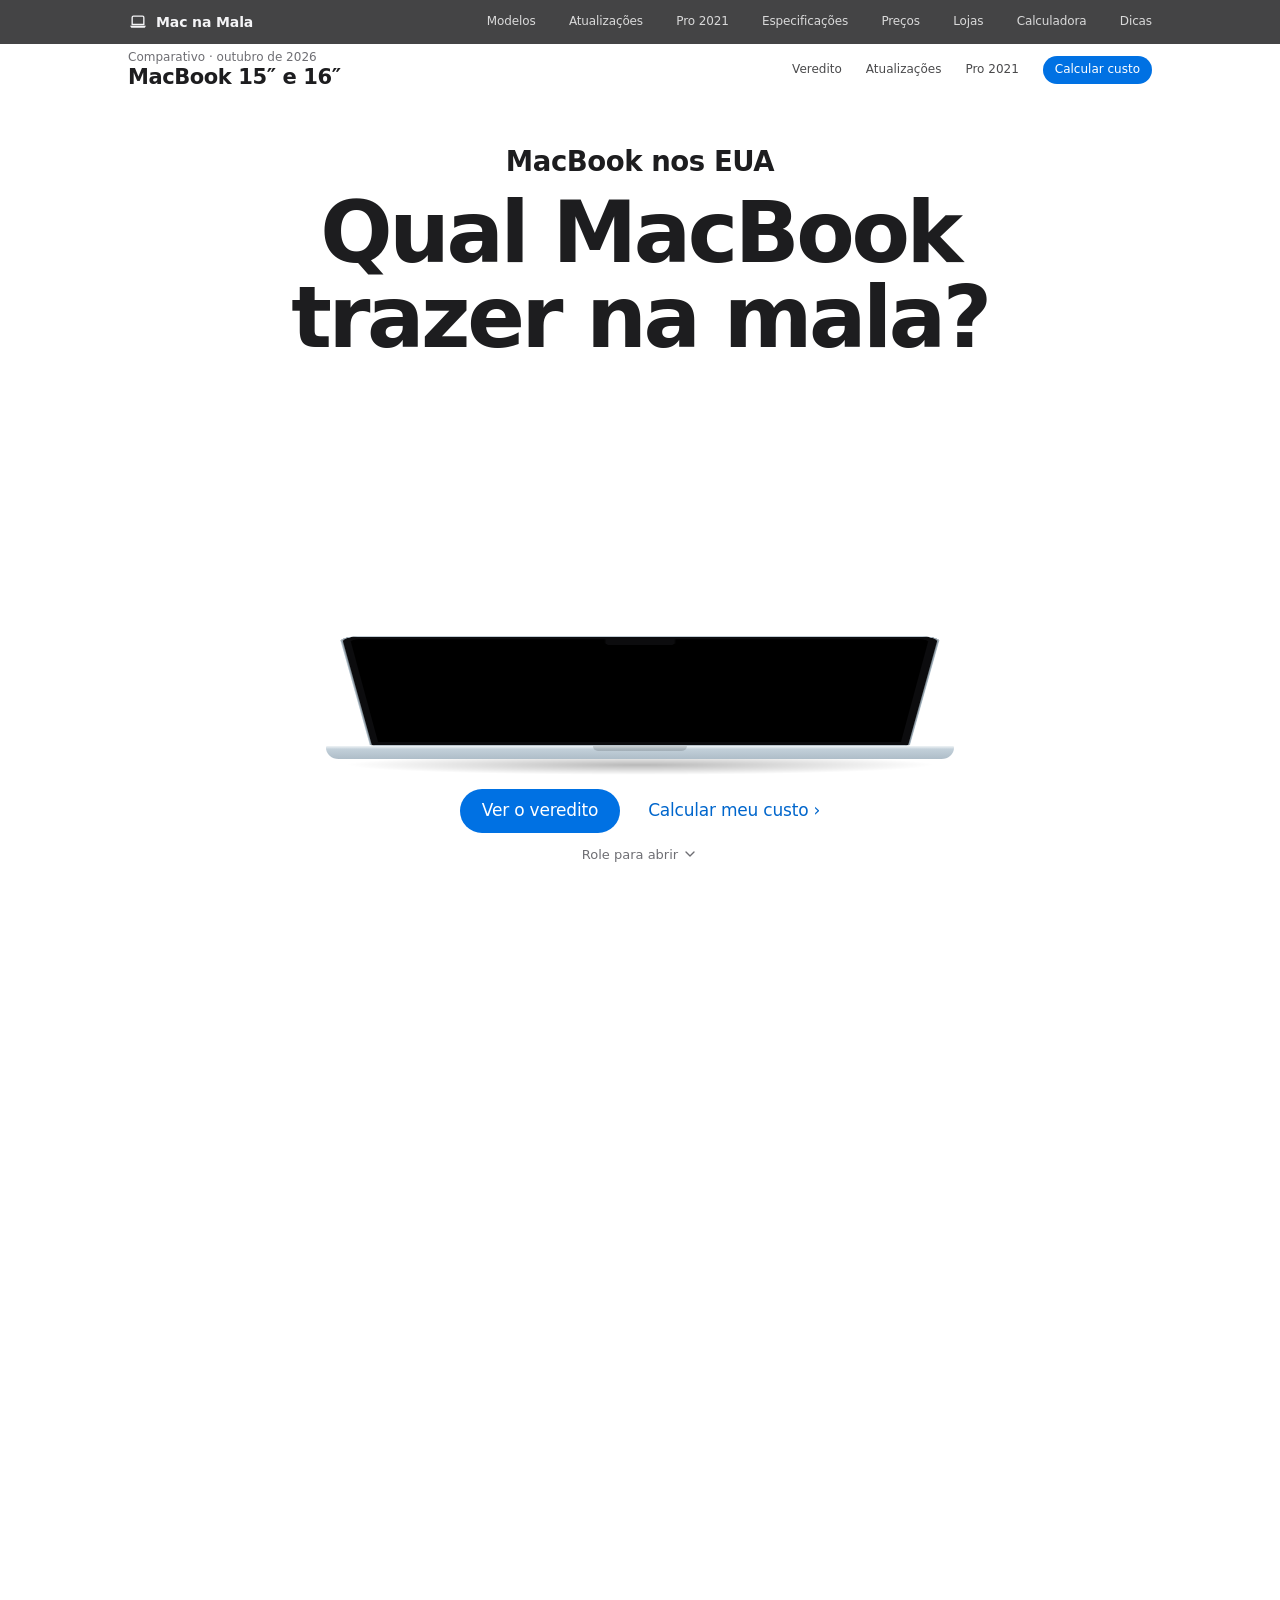
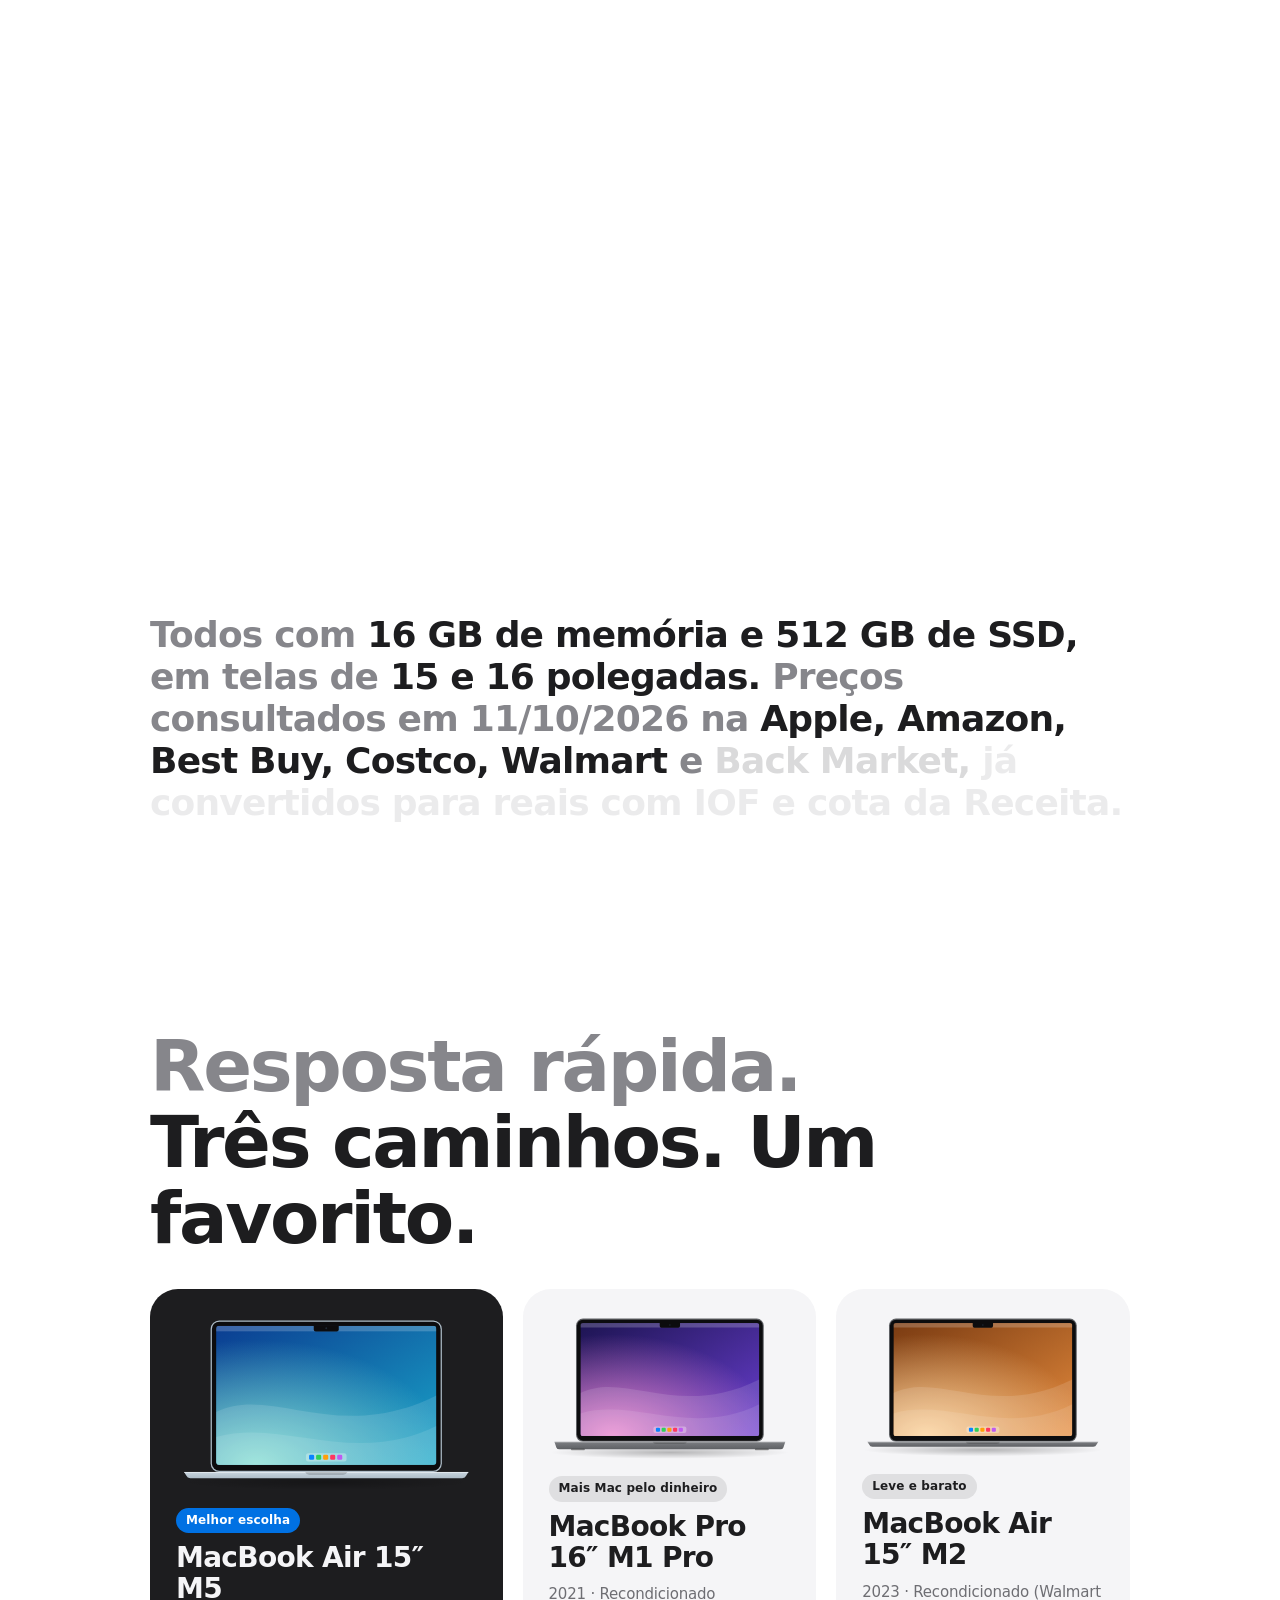
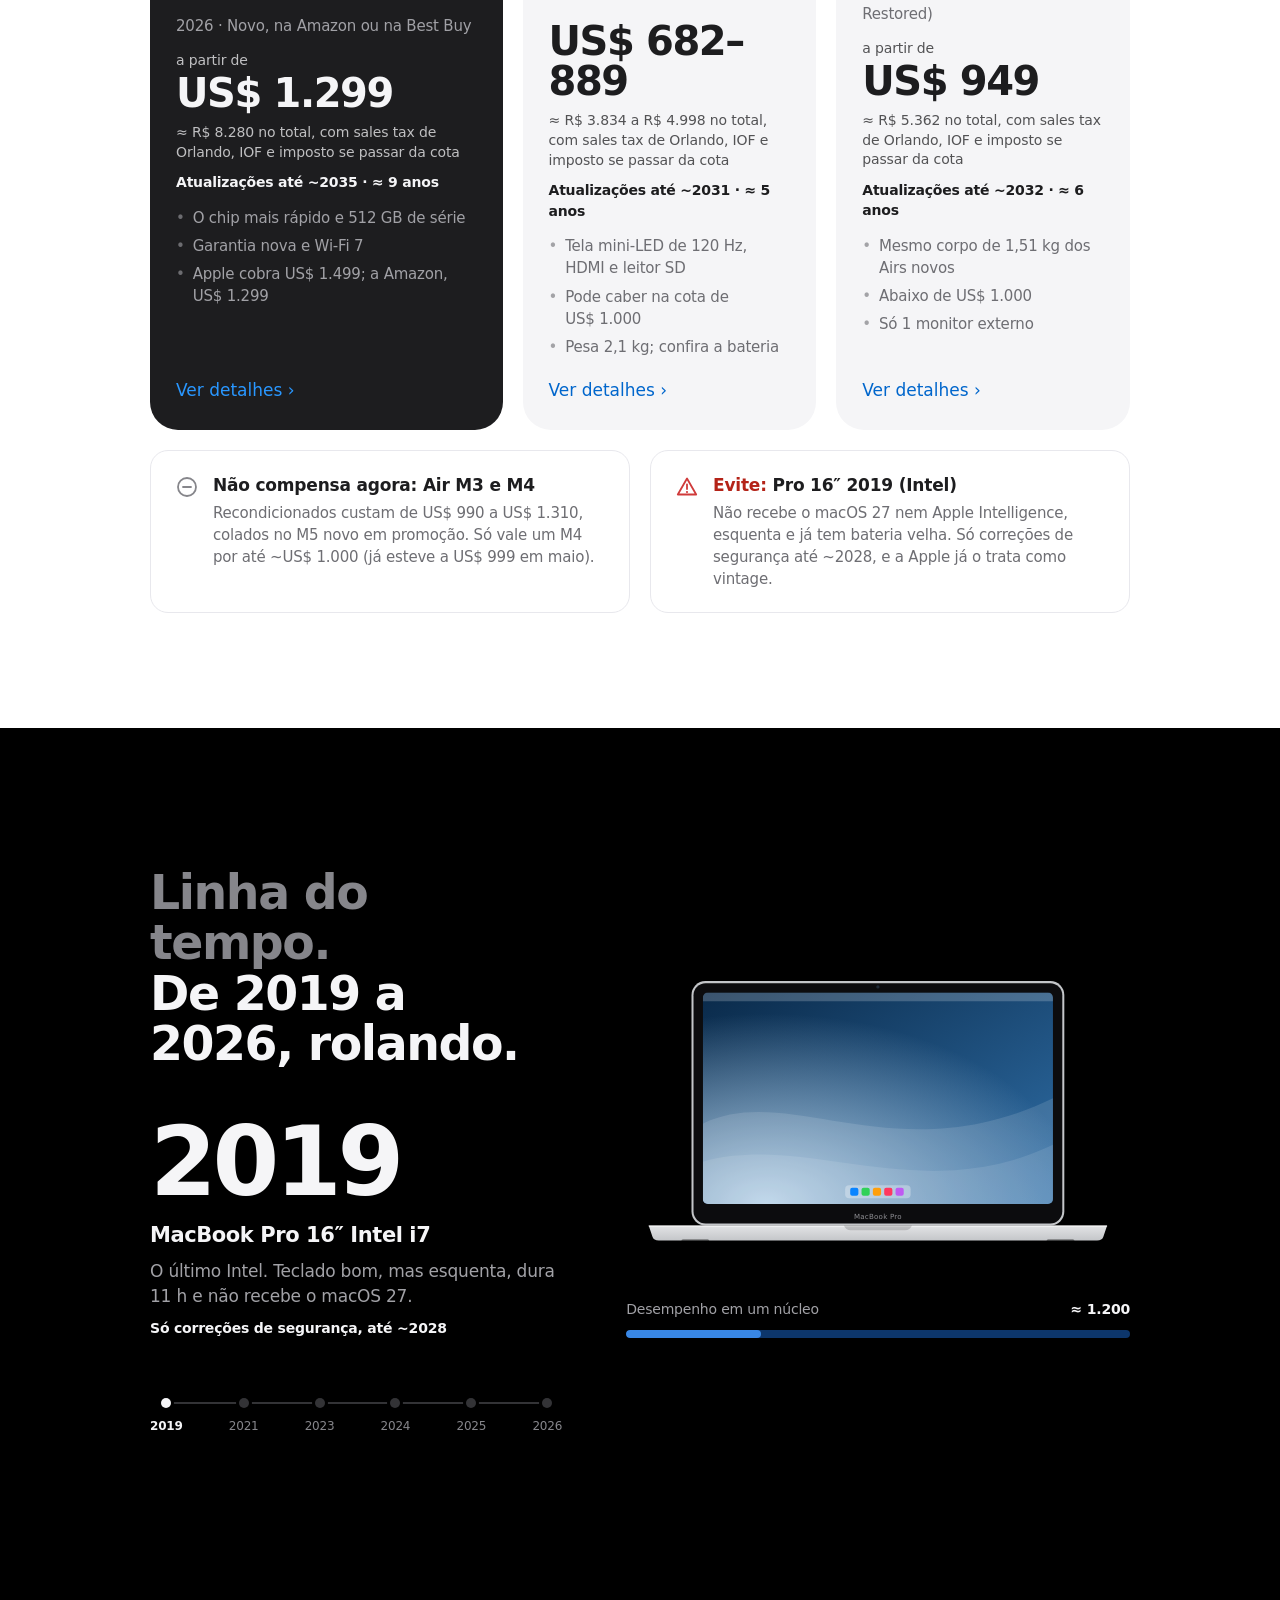
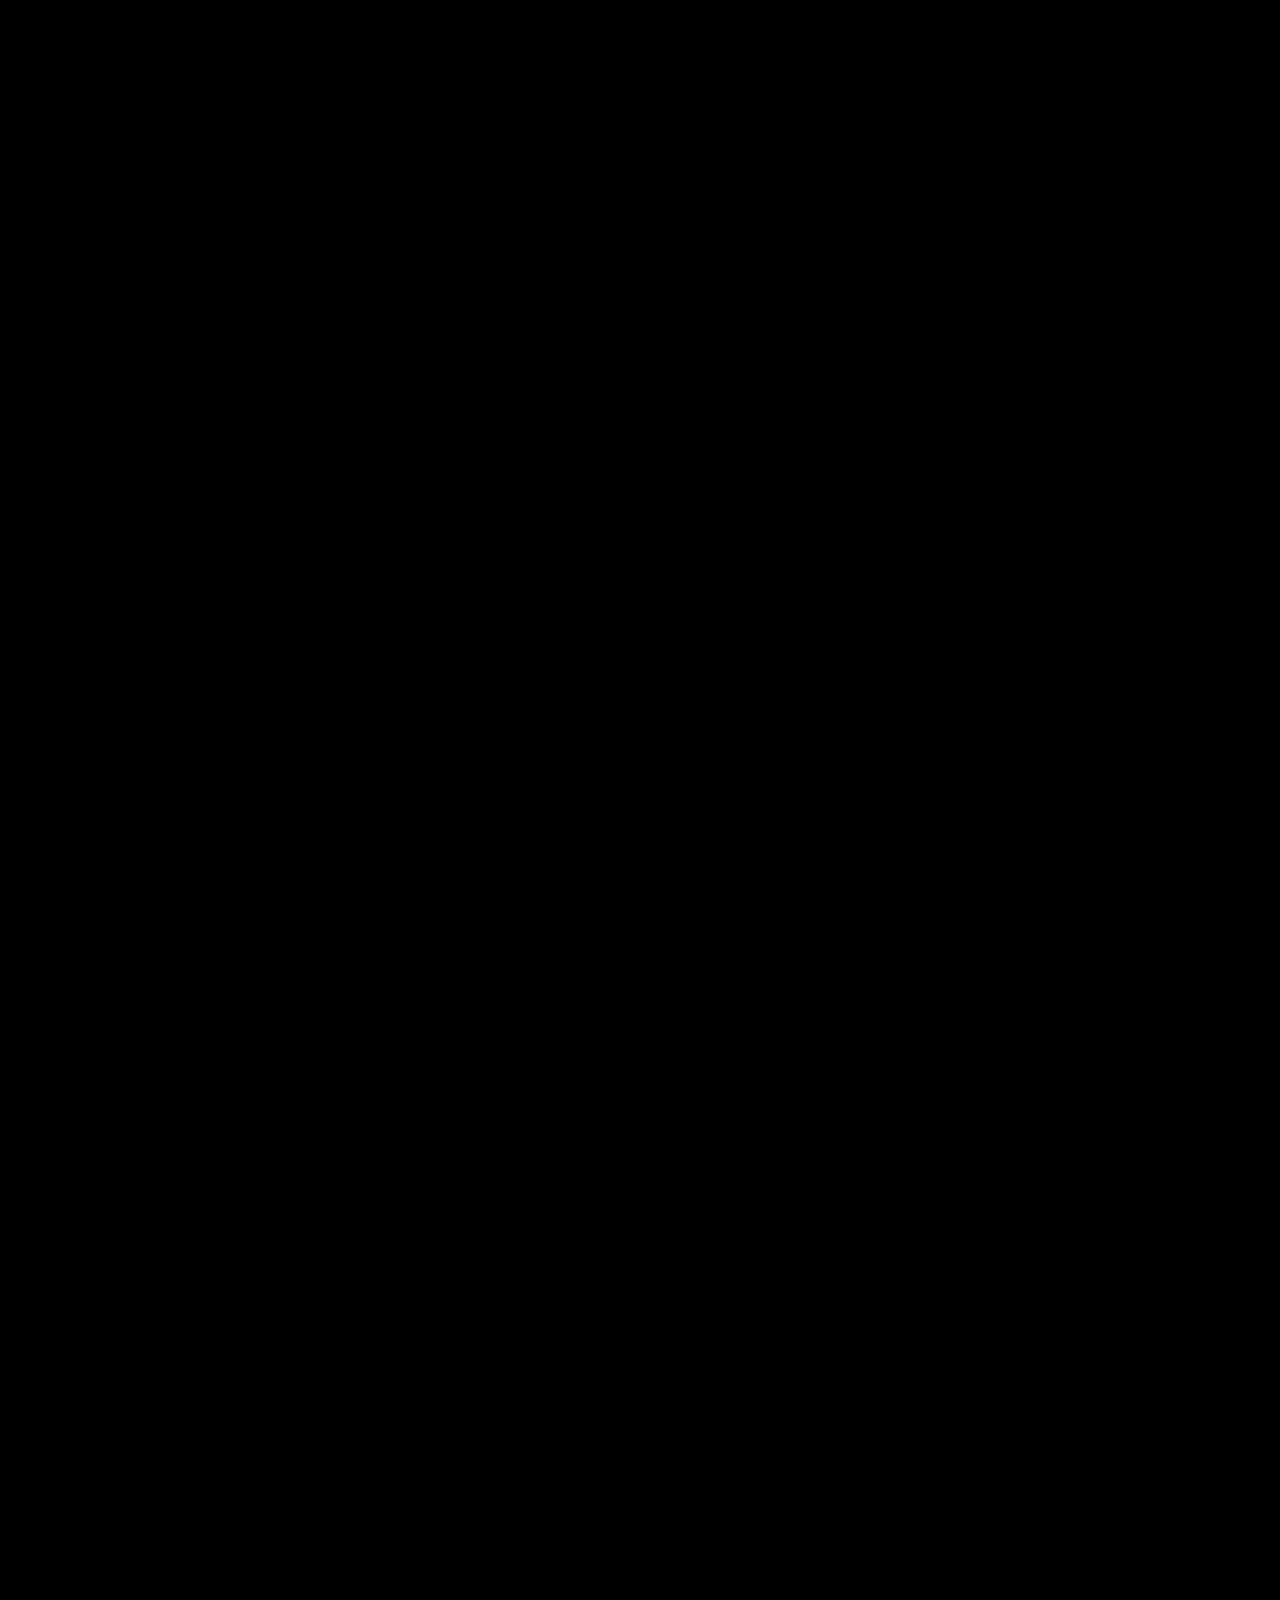
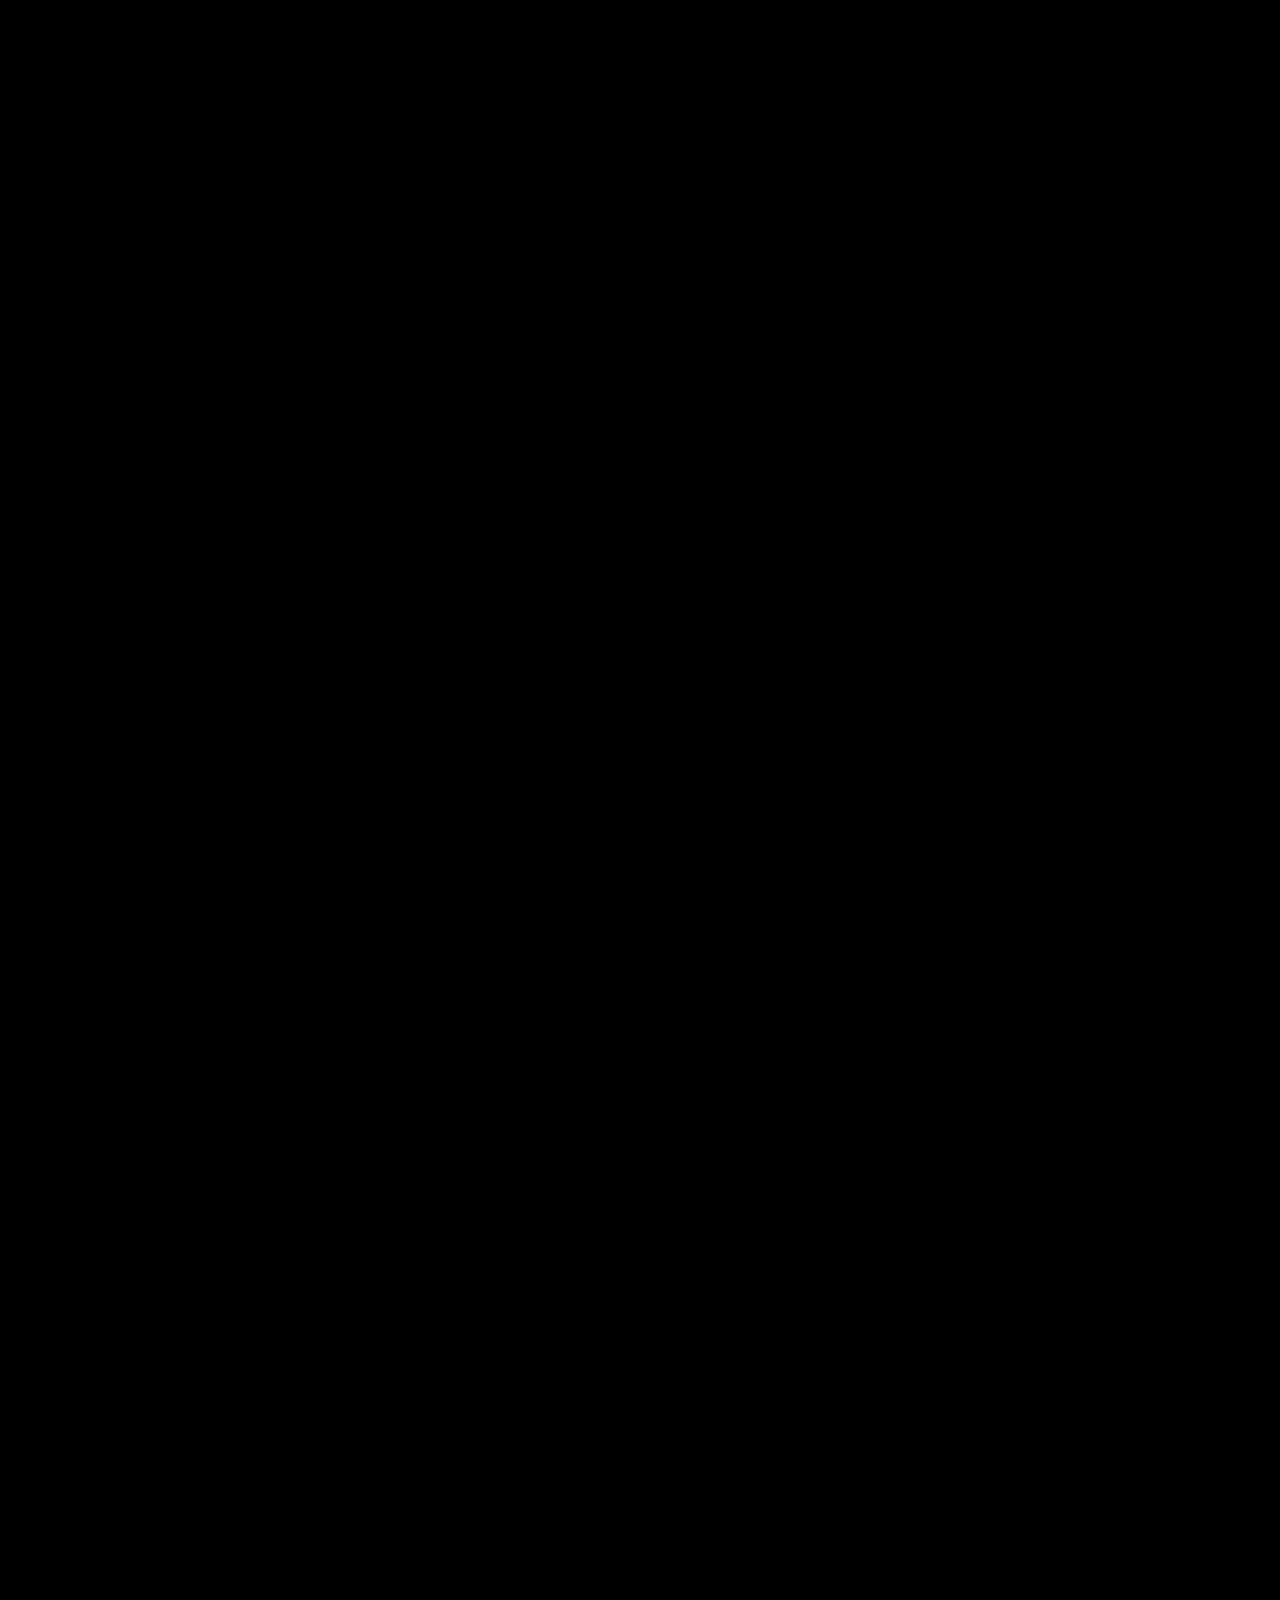
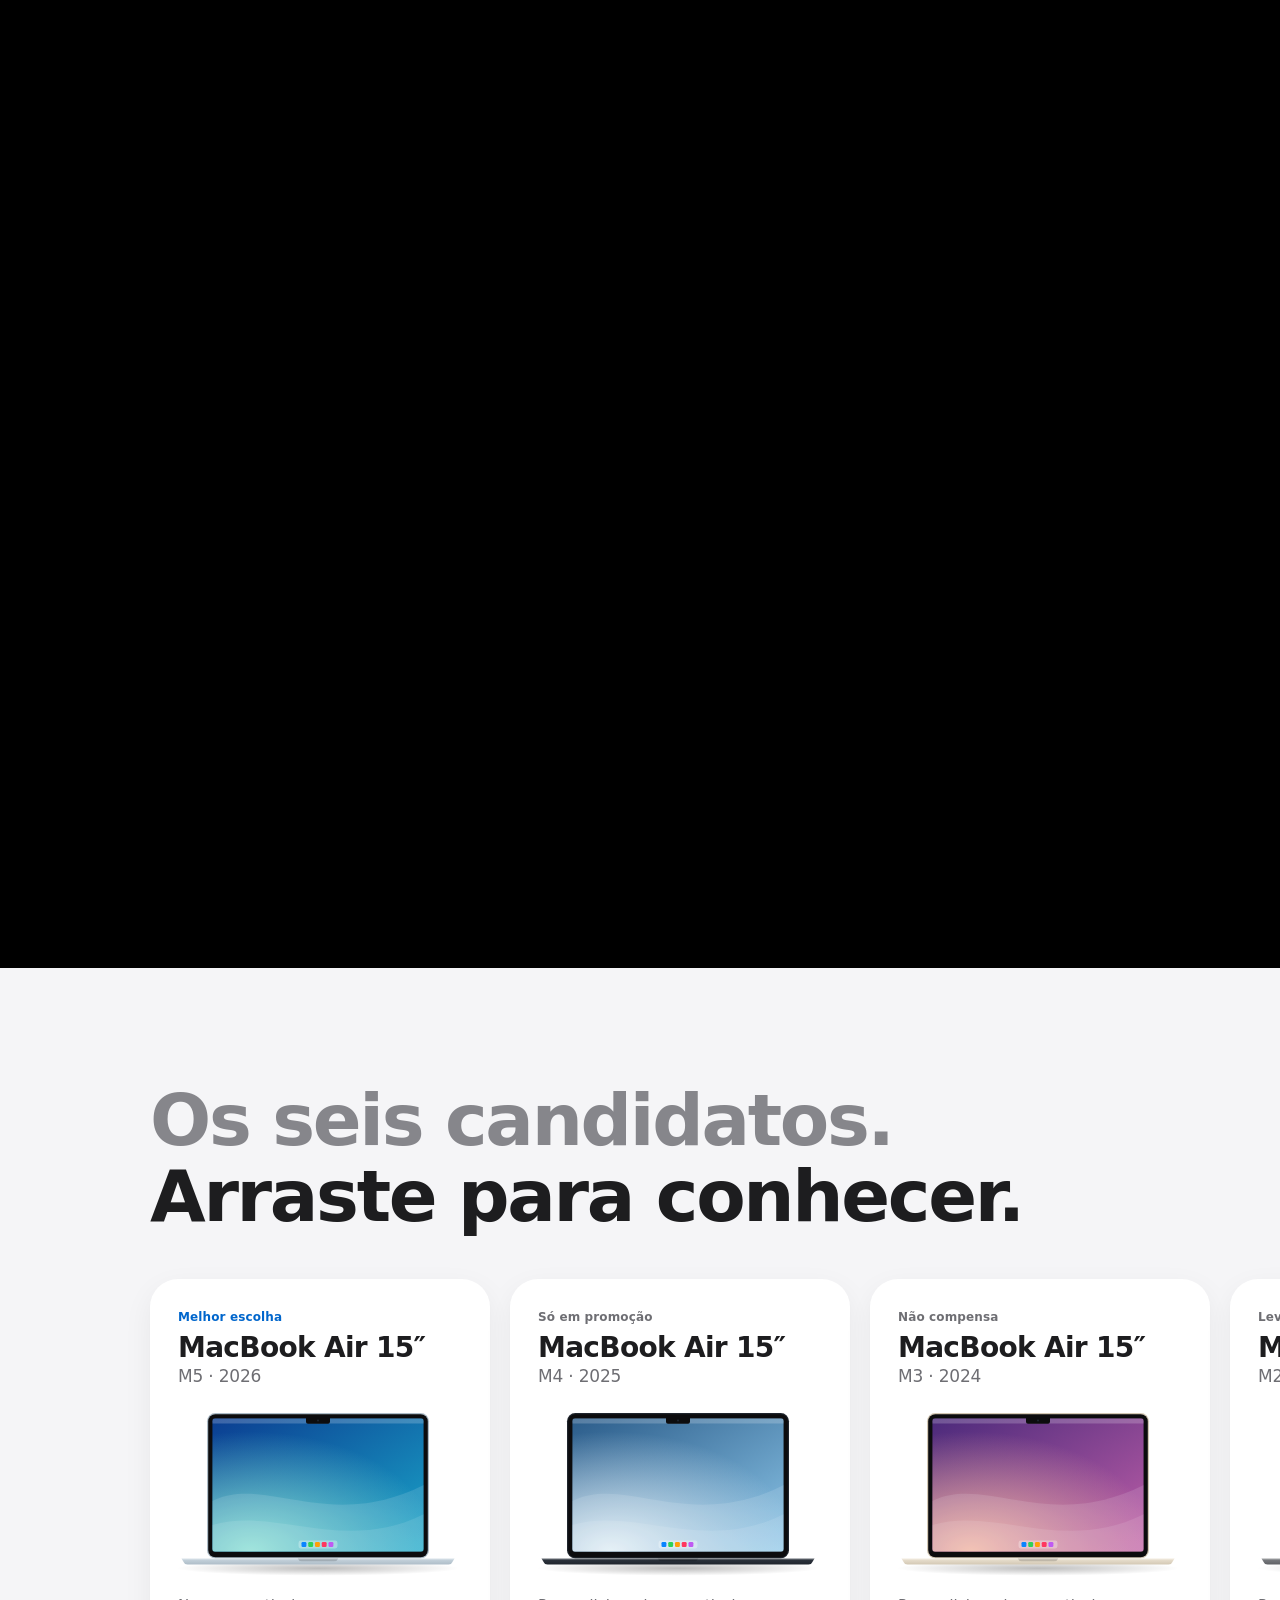
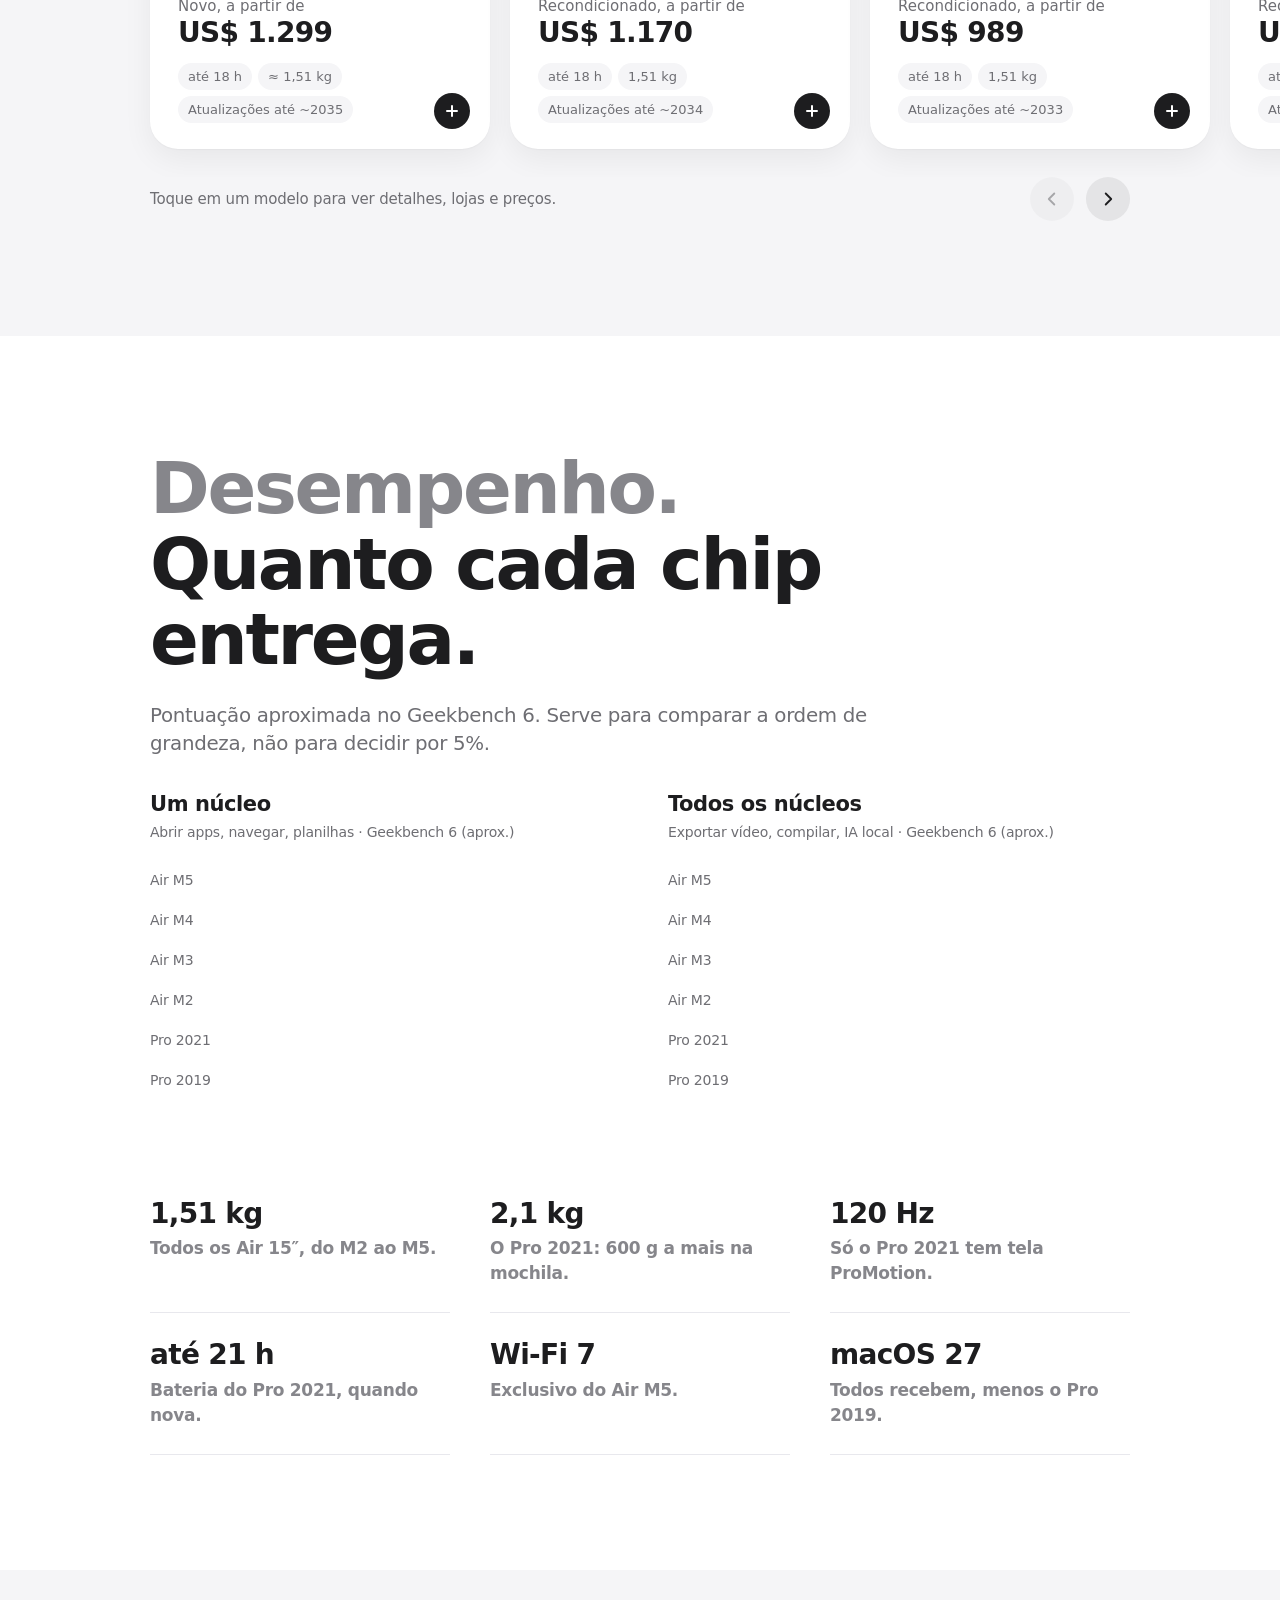
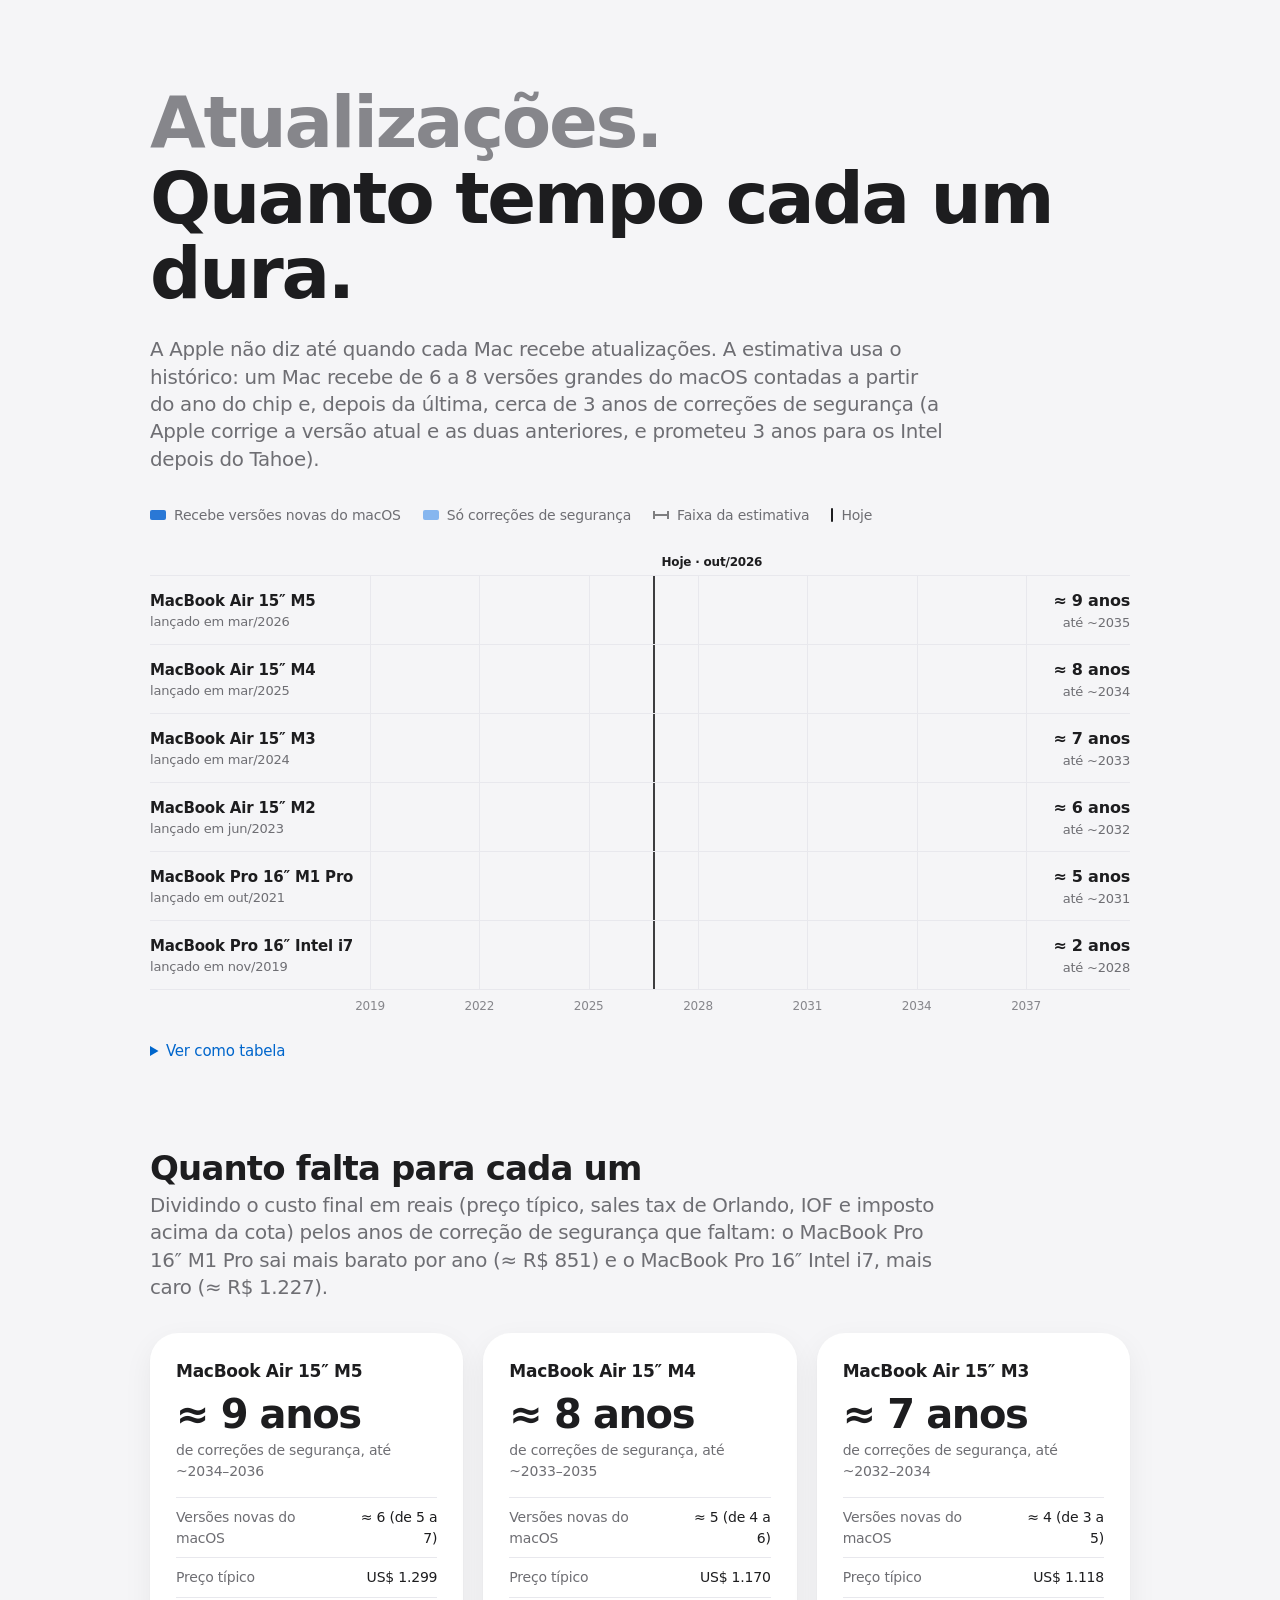
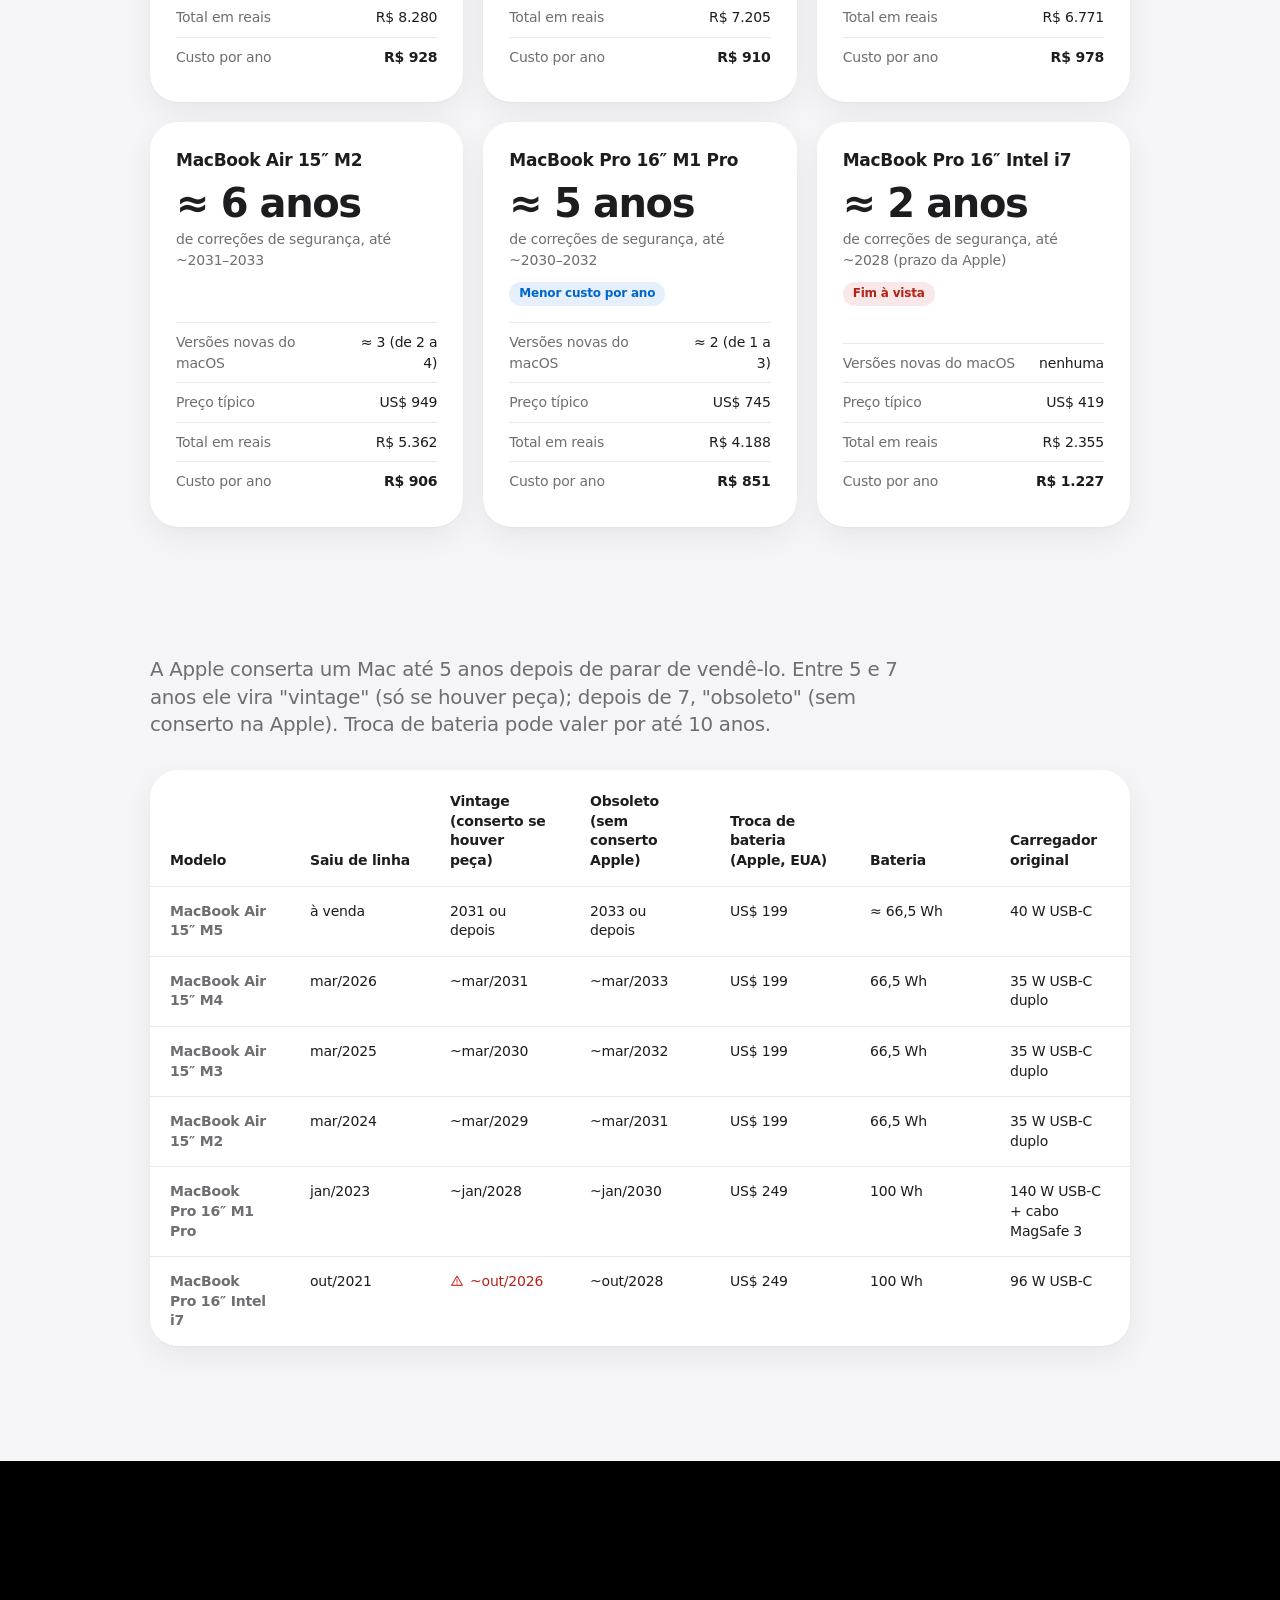
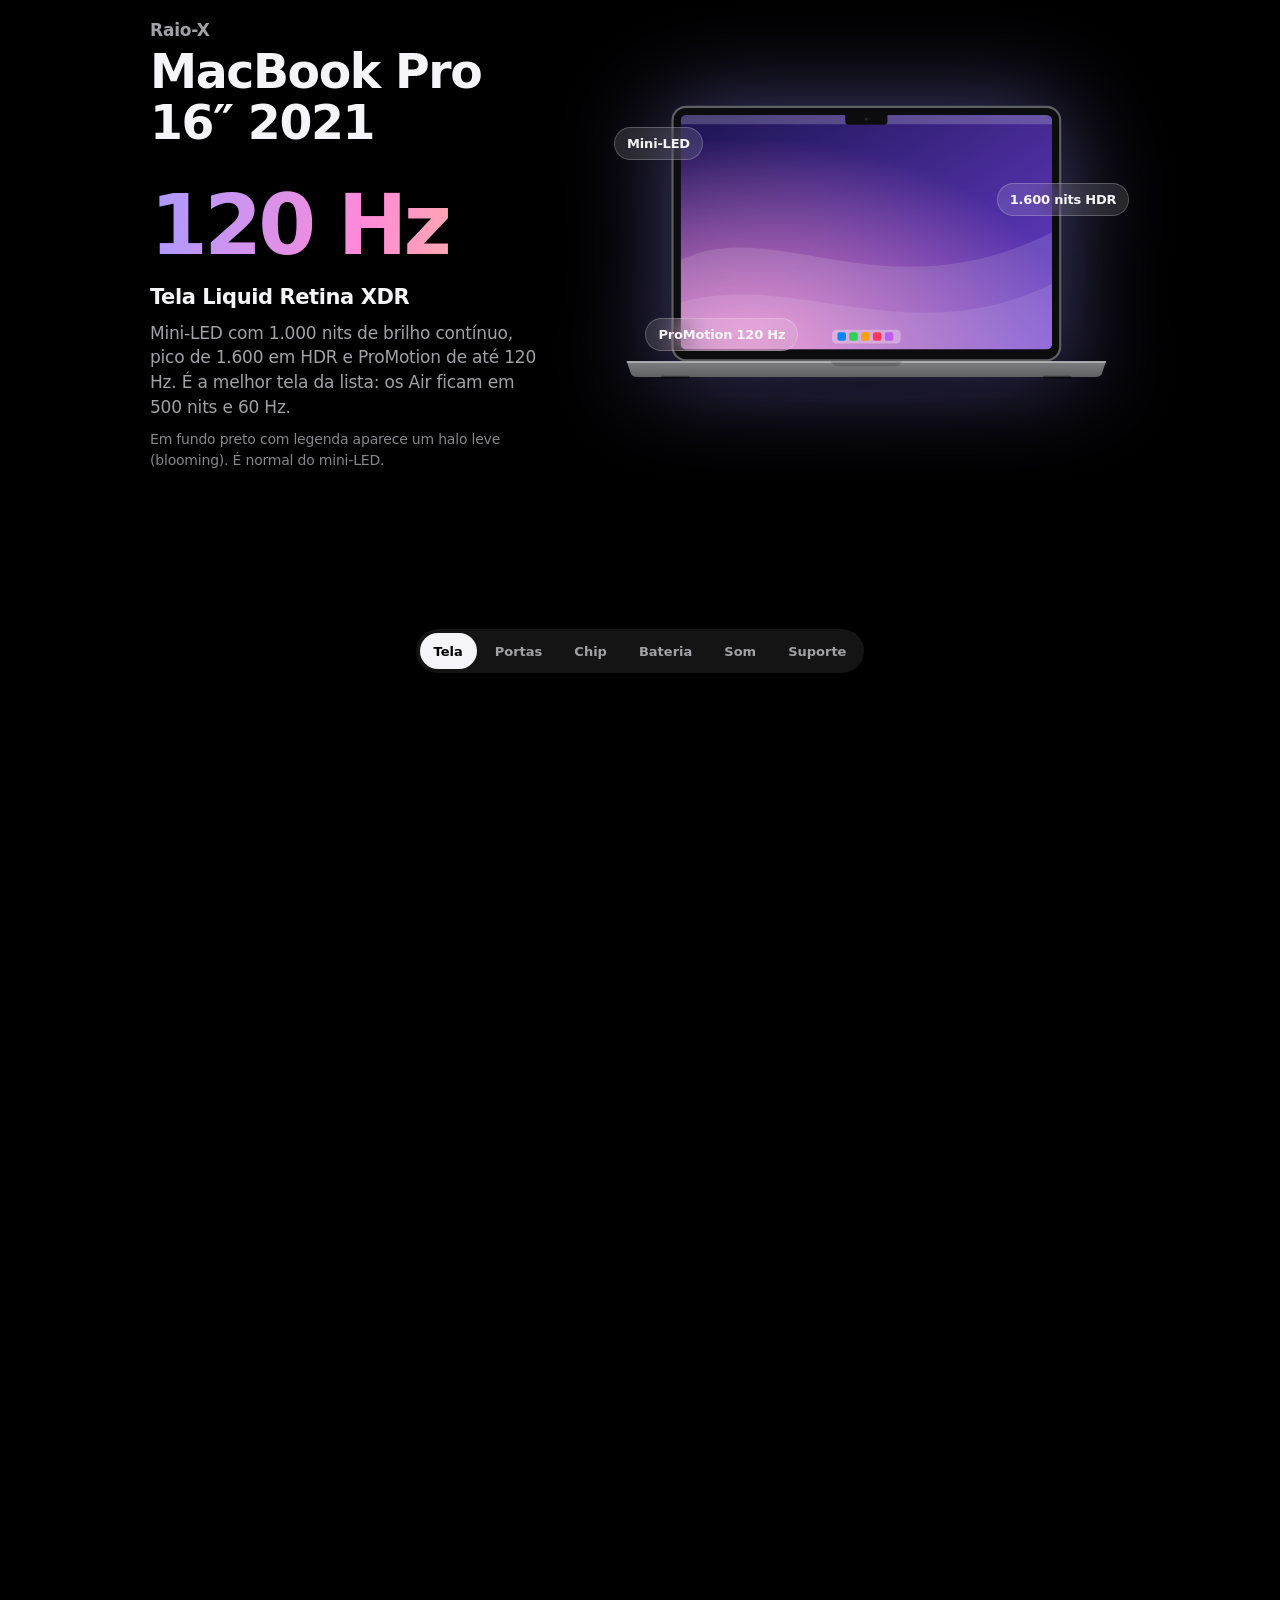
==== commit 0ab9f225: "Atualizações, Raio-X do Pro 2021 e guia de compra - Nova seção de atualizações: até quando cada mode" ====
--- a/index.html
+++ b/index.html
@@ -26,7 +26,8 @@
       </a>
       <nav class="globalnav-links" aria-label="Seções">
         <a href="#modelos">Modelos</a>
-        <a href="#desempenho">Desempenho</a>
+        <a href="#suporte">Atualizações</a>
+        <a href="#pro-2021">Pro 2021</a>
         <a href="#comparar">Especificações</a>
         <a href="#precos">Preços</a>
         <a href="#lojas">Lojas</a>
@@ -42,6 +43,8 @@
         <a href="#veredito">Veredito</a>
         <a href="#modelos">Modelos</a>
         <a href="#desempenho">Desempenho</a>
+        <a href="#suporte">Atualizações</a>
+        <a href="#pro-2021">Raio-X do Pro 2021</a>
         <a href="#comparar">Especificações</a>
         <a href="#precos">Preços</a>
         <a href="#lojas">Lojas</a>
@@ -60,7 +63,8 @@
       </a>
       <div class="localnav-actions">
         <a class="localnav-link" href="#veredito">Veredito</a>
-        <a class="localnav-link" href="#comparar">Especificações</a>
+        <a class="localnav-link" href="#suporte">Atualizações</a>
+        <a class="localnav-link" href="#pro-2021">Pro 2021</a>
         <a class="pill-button pill-button--small" href="#calculadora">Calcular custo</a>
       </div>
     </div>
@@ -126,7 +130,7 @@
     </section>
 
     <!-- LINHA DO TEMPO: seção fixa, cada rolada troca o modelo -->
-    <section class="timeline" id="linha-do-tempo" aria-labelledby="tl-title">
+    <section class="timeline" id="linha-do-tempo" aria-labelledby="tl-title" data-nav-dark>
       <div class="timeline-sticky">
         <div class="container timeline-grid">
           <div class="timeline-copy">
@@ -175,6 +179,53 @@
         <p class="section-intro reveal">Pontuação aproximada no Geekbench 6. Serve para comparar a ordem de grandeza, não para decidir por 5%.</p>
         <div class="perf-grid" id="perf-grid"></div>
         <div class="feature-rows reveal" id="feature-rows"></div>
+      </div>
+    </section>
+
+    <!-- ATUALIZAÇÕES: quanto tempo cada um dura -->
+    <section class="section section--alt" id="suporte" aria-labelledby="suporte-title">
+      <div class="container">
+        <h2 class="headline reveal" id="suporte-title"><span class="muted">Atualizações.</span><br>Quanto tempo cada um dura.</h2>
+        <p class="section-intro reveal" id="support-note"></p>
+        <figure class="support-chart reveal" id="support-chart"></figure>
+        <h3 class="subhead reveal">Quanto falta para cada um</h3>
+        <p class="section-intro reveal" id="longevity-intro"></p>
+        <div class="longevity" id="longevity"></div>
+        <h3 class="subhead reveal">Conserto e bateria</h3>
+        <p class="section-intro reveal">A Apple conserta um Mac até 5 anos depois de parar de vendê-lo. Entre 5 e 7 anos ele vira "vintage" (só se houver peça); depois de 7, "obsoleto" (sem conserto na Apple). Troca de bateria pode valer por até 10 anos.</p>
+        <div class="spec-table-wrap" id="service-table" tabindex="0" aria-label="Tabela de conserto e bateria (role para o lado no celular)"></div>
+      </div>
+    </section>
+
+    <!-- RAIO-X DO PRO 2021: seção fixa, cada rolada mostra uma parte -->
+    <section class="xray" id="pro-2021" aria-labelledby="xray-title" data-nav-dark>
+      <div class="xray-sticky">
+        <div class="container xray-grid">
+          <div class="xray-copy">
+            <p class="xray-eyebrow">Raio-X</p>
+            <h2 class="xray-heading" id="xray-title">MacBook Pro 16″ 2021</h2>
+            <div class="xray-steps" id="xray-steps"></div>
+          </div>
+          <div class="xray-visual" id="xray-visual" aria-hidden="true"></div>
+        </div>
+        <div class="container">
+          <nav class="xray-rail" id="xray-rail" aria-label="Partes do Raio-X"></nav>
+        </div>
+      </div>
+    </section>
+
+    <!-- PRO 2021: vale a pena? -->
+    <section class="section" id="pro-2021-compra" aria-labelledby="pro-buy-title">
+      <div class="container">
+        <h2 class="headline reveal" id="pro-buy-title"><span class="muted">Gostou do Pro 2021?</span><br>O que saber antes de comprar.</h2>
+        <p class="section-intro reveal">Ele contra o irmão mais novo no mesmo corpo (M2 Pro, 2023) e contra o favorito do veredito.</p>
+        <div class="pro-compare reveal" id="pro-compare"></div>
+        <p class="pro-verdict reveal" id="pro-verdict"></p>
+        <h3 class="subhead reveal">Qual versão procurar</h3>
+        <div class="variants" id="variants"></div>
+        <h3 class="subhead reveal">Checklist na hora da compra</h3>
+        <p class="section-intro reveal">Marque conforme for testando. Fica salvo neste aparelho.</p>
+        <div class="checklist" id="checklist"></div>
       </div>
     </section>
 
@@ -269,7 +320,7 @@
       <h2 class="footer-title">Fontes</h2>
       <ol class="sources" id="sources"></ol>
       <p class="footer-note">Projeto pessoal, sem vínculo com a Apple ou com as lojas citadas. Preços consultados em 11/10/2026 e mudam todos os dias: confira o anúncio antes de comprar. Pontuações de desempenho são aproximadas.</p>
-      <p class="footer-note">Mac na Mala · versão 1.0</p>
+      <p class="footer-note">Mac na Mala · versão 1.1 · estimativas de suporte baseadas no histórico da Apple, que não divulga prazos</p>
     </div>
   </footer>
 
--- a/assets/css/style.css
+++ b/assets/css/style.css
@@ -36,6 +36,7 @@
   --grid: #e8e8ed;
   --axis: #c7c7cc;
   --meter-track: #cde2fb;
+  --seq-soft: #86b6ef;
 
   /* Status: sempre com ícone + texto */
   --good: #0ca30c;
@@ -81,6 +82,7 @@
     --grid: #2c2c2e;
     --axis: #48484a;
     --meter-track: #184f95;
+    --seq-soft: #184f95;
     --good-text: #0ca30c;
     --critical-text: #ff6b6b;
   }
@@ -112,6 +114,7 @@
   --grid: #2c2c2e;
   --axis: #48484a;
   --meter-track: #184f95;
+  --seq-soft: #184f95;
   --good-text: #0ca30c;
   --critical-text: #ff6b6b;
 }
@@ -1444,6 +1447,297 @@
 /* ---------- Ilustrações ---------- */
 .mac-svg { width: 100%; height: auto; overflow: visible; }
 
+/* ---------- Subtítulos dentro das seções ---------- */
+.subhead {
+  font-size: clamp(1.5rem, 1.2rem + 1.2vw, 2.125rem);
+  line-height: 1.1;
+  letter-spacing: -0.025em;
+  font-weight: 700;
+  margin: clamp(56px, 7vw, 88px) 0 12px;
+}
+.vcard-support { font-size: 0.875rem; font-weight: 600; }
+.tl-support { font-size: 0.875rem; font-weight: 600; color: #f5f5f7; margin-top: 10px; }
+
+/* ---------- Atualizações: gráfico de suporte ---------- */
+.support-chart { margin: 8px 0 0; position: relative; }
+.sc-swatch { display: inline-block; width: 16px; height: 10px; border-radius: 2px; }
+.sc-swatch--full { background: var(--series-1); }
+.sc-swatch--sec { background: var(--seq-soft); }
+.sc-swatch--range { position: relative; height: 2px; border-radius: 0; background: var(--ink); opacity: 0.55; }
+.sc-swatch--range::before,
+.sc-swatch--range::after { content: ""; position: absolute; top: -3px; width: 2px; height: 8px; background: inherit; }
+.sc-swatch--range::before { left: 0; }
+.sc-swatch--range::after { right: 0; }
+.tooltip .sc-swatch--full,
+.tooltip .sc-swatch--sec { width: 8px; height: 8px; border-radius: 2px; }
+.sc-head,
+.sc-row,
+.sc-axis {
+  display: grid;
+  grid-template-columns: 220px minmax(0, 1fr) 104px;
+  align-items: center;
+}
+.sc-head { height: 32px; }
+.sc-row { border-top: 1px solid var(--hairline-soft); }
+.sc-row:last-child { border-bottom: 1px solid var(--hairline-soft); }
+.sc-row:focus-visible { outline-offset: -2px; }
+.sc-label { padding: 12px 12px 12px 0; }
+.sc-label strong { display: block; font-size: 0.9375rem; letter-spacing: -0.012em; }
+.sc-label span { display: block; font-size: 0.8125rem; color: var(--ink-2); }
+.sc-track { position: relative; height: 68px; }
+.sc-ticks { position: relative; height: 30px; }
+.sc-grid { position: absolute; top: 0; bottom: 0; width: 1px; background: var(--grid); }
+.sc-seg { position: absolute; top: 50%; height: 16px; margin-top: -8px; width: 0; }
+.sc-seg--full { background: var(--series-1); border-radius: 4px 0 0 4px; }
+.sc-seg--sec { background: var(--seq-soft); border-radius: 0 4px 4px 0; opacity: 0; }
+.sc-whisker { position: absolute; top: calc(50% + 14px); height: 2px; background: var(--ink); opacity: 0; }
+.sc-whisker::before,
+.sc-whisker::after { content: ""; position: absolute; top: -3px; width: 2px; height: 8px; background: inherit; }
+.sc-whisker::before { left: 0; }
+.sc-whisker::after { right: 0; }
+.sc-today { position: absolute; top: 0; bottom: 0; width: 2px; margin-left: -1px; background: var(--ink); opacity: 0.85; }
+.sc-today-label { position: absolute; top: 10px; transform: translateX(8px); font-size: 0.75rem; font-weight: 600; white-space: nowrap; }
+.sc-value { text-align: right; padding-left: 12px; }
+.sc-value strong { display: block; font-size: 1rem; font-variant-numeric: tabular-nums; }
+.sc-value span { display: block; font-size: 0.8125rem; color: var(--ink-2); }
+
+/* ---------- Atualizações: quanto falta ---------- */
+.longevity { display: grid; grid-template-columns: repeat(3, minmax(0, 1fr)); gap: 20px; }
+.lv {
+  display: flex;
+  flex-direction: column;
+  padding: 26px;
+  border-radius: var(--radius-lg);
+  background: var(--card);
+  box-shadow: var(--shadow-card);
+}
+.lv-badge {
+  align-self: flex-start;
+  margin-top: 12px;
+  padding: 3px 10px;
+  border-radius: 999px;
+  font-size: 0.75rem;
+  font-weight: 600;
+  background: var(--accent-tint);
+  color: var(--link);
+}
+.lv-badge--bad { background: color-mix(in srgb, var(--critical) 12%, transparent); color: var(--critical-text); }
+.nowrap { white-space: nowrap; }
+.cl-hint code { font: 0.8125rem/1.4 ui-monospace, "SF Mono", Menlo, Consolas, monospace; padding: 1px 5px; border-radius: 5px; background: var(--card); }
+.lv-name { font-size: 1.0625rem; font-weight: 600; letter-spacing: -0.016em; }
+.lv-big { font-size: 2.5rem; line-height: 1; letter-spacing: -0.035em; font-weight: 700; margin-top: 10px; }
+.lv-sub { font-size: 0.875rem; color: var(--ink-2); margin-top: 6px; }
+.lv-facts { display: grid; margin: auto 0 0; padding-top: 16px; }
+.lv-facts div { display: flex; justify-content: space-between; gap: 12px; padding: 9px 0; border-top: 1px solid var(--hairline-soft); font-size: 0.875rem; }
+.lv-facts dt { color: var(--ink-2); }
+.lv-facts dd { margin: 0; text-align: right; font-variant-numeric: tabular-nums; }
+.spec.service { min-width: 880px; }
+.spec.service td,
+.spec.service th { font-size: 0.875rem; }
+
+/* ---------- Raio-X do Pro 2021 (seção fixa, sempre escura) ---------- */
+.xray { position: relative; height: 620vh; background: #000; color: #f5f5f7; }
+.xray-sticky {
+  position: sticky;
+  top: var(--localnav-h);
+  height: calc(100vh - var(--localnav-h));
+  height: calc(100svh - var(--localnav-h));
+  display: grid;
+  grid-template-rows: minmax(0, 1fr) auto;
+  align-items: center;
+  overflow: hidden;
+  padding-bottom: clamp(16px, 4vh, 40px);
+}
+.xray-grid {
+  display: grid;
+  grid-template-columns: minmax(0, 0.85fr) minmax(0, 1.15fr);
+  gap: clamp(24px, 5vw, 72px);
+  align-items: center;
+}
+.xray-eyebrow { font-size: 1.0625rem; font-weight: 600; color: #a1a1a6; letter-spacing: -0.012em; }
+.xray-heading {
+  font-size: clamp(2rem, 1.2rem + 2.2vw, 3rem);
+  line-height: 1.06;
+  letter-spacing: -0.03em;
+  font-weight: 700;
+  margin: 4px 0 clamp(16px, 4vh, 40px);
+}
+.xray-steps { position: relative; min-height: 18rem; }
+.xr-step { position: absolute; inset: 0 0 auto 0; will-change: opacity, transform; }
+.xr-big {
+  font-size: clamp(3rem, 2rem + 4vw, 5.5rem);
+  line-height: 1.02;
+  letter-spacing: -0.045em;
+  font-weight: 700;
+  background: linear-gradient(100deg, #a99bff 0%, #ff8ad8 55%, #ffc48a 100%);
+  -webkit-background-clip: text;
+  background-clip: text;
+  color: transparent;
+  padding-bottom: 0.06em;
+}
+.xr-big--long { font-size: clamp(2.5rem, 1.6rem + 2.6vw, 3.75rem); }
+.xr-title { font-size: 1.3125rem; font-weight: 600; letter-spacing: -0.02em; margin-top: 8px; }
+.xr-text { font-size: 1.0625rem; line-height: 1.45; color: #a1a1a6; margin-top: 8px; max-width: 30em; }
+.xr-note { font-size: 0.875rem; line-height: 1.45; color: #86868b; margin-top: 10px; max-width: 32em; }
+.xray-visual { position: relative; aspect-ratio: 4 / 3; min-width: 0; }
+.xr-vis { position: absolute; inset: 0; display: flex; align-items: center; justify-content: center; will-change: opacity, transform; }
+.xr-vis > * { width: 100%; }
+.xr-vis > svg { max-height: 100%; }
+.xr-screen { position: relative; width: 100%; filter: drop-shadow(0 0 48px rgba(154, 140, 255, 0.45)); }
+.xr-chip {
+  position: absolute;
+  padding: 6px 12px;
+  border-radius: 999px;
+  font-size: 0.8125rem;
+  font-weight: 600;
+  color: #f5f5f7;
+  white-space: nowrap;
+  background: rgba(255, 255, 255, 0.12);
+  border: 1px solid rgba(255, 255, 255, 0.22);
+  -webkit-backdrop-filter: blur(12px);
+  backdrop-filter: blur(12px);
+}
+.xr-svg { width: 100%; height: auto; overflow: visible; }
+.xr-svg-title { fill: #f5f5f7; font: 600 17px system-ui, -apple-system, sans-serif; }
+.xr-svg-label { fill: #c7c7cc; font: 500 14px system-ui, -apple-system, sans-serif; }
+.xr-left { text-anchor: start; }
+.xr-svg-body { fill: #3a3a3c; stroke: #545458; stroke-width: 1; }
+.xr-svg-port { fill: #0b0b0c; }
+.xr-svg-lead { stroke: #636366; stroke-width: 1; }
+.xr-chip-pkg { fill: #1c1c1e; stroke: #3a3a3c; stroke-width: 1.5; }
+.xr-chip-die { fill: #2c2c2e; }
+.xr-chip-name { fill: #f5f5f7; font: 700 20px system-ui, -apple-system, sans-serif; letter-spacing: -0.02em; }
+.xr-core-p { fill: #3987e5; }
+.xr-core-e { fill: #199e70; }
+.xr-core-g { fill: #9085e9; }
+.xr-batt-shell { fill: none; stroke: #f5f5f7; stroke-width: 3; }
+.xr-batt-tip { fill: #f5f5f7; }
+.xr-batt-fill { fill: #30d158; }
+.xr-batt-pct { fill: #fff; font: 700 40px system-ui, -apple-system, sans-serif; paint-order: stroke; stroke: rgba(0, 0, 0, 0.5); stroke-width: 4px; }
+.xr-wave { fill: none; stroke: #8e8e93; stroke-width: 2.5; stroke-linecap: round; opacity: 0.7; }
+.xr-grille { fill: #0b0b0c; }
+.xr-keys { fill: #1c1c1e; }
+.xr-pad { fill: #48484a; }
+.xr-grid { stroke: #2c2c2e; }
+.xr-sup-full { fill: #3987e5; }
+.xr-sup-sec { fill: #184f95; }
+.xr-whisk { stroke: #f5f5f7; stroke-width: 2; opacity: 0.55; }
+.xr-today { stroke: #f5f5f7; stroke-width: 2; }
+.xray-rail {
+  position: relative;
+  display: flex;
+  flex-wrap: wrap;
+  justify-content: center;
+  gap: 4px;
+  width: max-content;
+  max-width: 100%;
+  margin: 0 auto;
+  padding: 4px;
+  border-radius: 22px;
+  background: rgba(255, 255, 255, 0.08);
+}
+.xr-rail-fill { position: absolute; left: 16px; bottom: -10px; height: 2px; width: 0; max-width: calc(100% - 32px); border-radius: 1px; background: #f5f5f7; opacity: 0.6; }
+.xr-rail-btn {
+  min-height: 36px;
+  padding: 0 14px;
+  border: 0;
+  border-radius: 999px;
+  background: none;
+  color: #a1a1a6;
+  font-size: 0.8125rem;
+  font-weight: 600;
+  cursor: pointer;
+  transition: background-color 0.25s ease, color 0.25s ease, transform 0.1s ease-out;
+}
+.xr-rail-btn:hover { color: #f5f5f7; }
+.xr-rail-btn.is-active { background: #f5f5f7; color: #000; }
+.xr-rail-btn:active { transform: scale(0.96); }
+
+/* ---------- Pro 2021: comparação, variantes e checklist ---------- */
+.pro-compare .spec { min-width: 720px; }
+.pro-table th.is-focus,
+.pro-table td.is-focus { background: color-mix(in srgb, var(--accent) 6%, var(--card)); }
+.pro-verdict { font-size: 1.1875rem; line-height: 1.5; letter-spacing: -0.016em; color: var(--ink-2); max-width: 46em; margin-top: 28px; }
+.pro-verdict strong { color: var(--ink); }
+.variants { display: grid; grid-template-columns: repeat(3, minmax(0, 1fr)); gap: 20px; }
+.variant { padding: 26px; border-radius: var(--radius-lg); background: var(--bg-alt); }
+.variant--pick { background: var(--best-bg); color: var(--best-ink); }
+.variant--pick .variant-tag,
+.variant--pick .variant-text { color: var(--best-ink-2); }
+.variant-tag { font-size: 0.75rem; font-weight: 600; color: var(--ink-2); }
+.variant-name { font-size: 1.3125rem; font-weight: 700; letter-spacing: -0.02em; margin-top: 6px; }
+.variant-price { font-size: 1.75rem; font-weight: 700; letter-spacing: -0.03em; margin-top: 10px; }
+.variant-text { font-size: 0.9375rem; color: var(--ink-2); margin-top: 8px; }
+.checklist { padding: 22px clamp(18px, 3vw, 32px) 10px; border-radius: var(--radius-lg); background: var(--bg-alt); }
+.cl-head { display: flex; align-items: center; justify-content: space-between; gap: 16px; margin-bottom: 6px; }
+.cl-progress { flex: 1; max-width: 360px; display: grid; gap: 8px; }
+.cl-progress .meter-track { height: 8px; }
+.cl-progress.is-done .meter-fill { background: var(--good); }
+.cl-count { font-size: 0.9375rem; font-weight: 600; font-variant-numeric: tabular-nums; }
+.cl-reset { border: 0; background: none; padding: 8px 0; font-size: 0.9375rem; cursor: pointer; }
+.cl-list { display: grid; grid-template-columns: repeat(2, minmax(0, 1fr)); gap: 0 32px; margin: 0; padding: 0; list-style: none; }
+.cl-item {
+  position: relative;
+  display: grid;
+  grid-template-columns: 26px minmax(0, 1fr);
+  gap: 12px;
+  align-items: start;
+  padding: 14px 0;
+  border-bottom: 1px solid var(--hairline-soft);
+  cursor: pointer;
+}
+.cl-item input { position: absolute; width: 1px; height: 1px; opacity: 0; }
+.cl-box {
+  display: grid;
+  place-items: center;
+  width: 24px;
+  height: 24px;
+  margin-top: 1px;
+  border: 1.5px solid var(--hairline);
+  border-radius: 50%;
+  color: transparent;
+  background: var(--card);
+  transition: background-color 0.2s ease, border-color 0.2s ease, transform 0.1s ease-out;
+}
+.cl-box svg { width: 14px; height: 14px; }
+.cl-item:active .cl-box { transform: scale(0.9); }
+.cl-item input:checked + .cl-box { background: var(--good); border-color: var(--good); color: #fff; }
+.cl-item input:focus-visible + .cl-box { outline: 2px solid var(--focus); outline-offset: 2px; }
+.cl-title { display: block; font-size: 1rem; font-weight: 600; letter-spacing: -0.012em; }
+.cl-num { color: var(--ink-3); font-variant-numeric: tabular-nums; }
+.cl-hint { display: block; font-size: 0.875rem; color: var(--ink-2); margin-top: 2px; }
+.cl-item input:checked ~ .cl-body .cl-title { color: var(--ink-2); }
+
+@media (max-width: 1000px) {
+  .longevity { grid-template-columns: repeat(2, minmax(0, 1fr)); }
+  .variants { grid-template-columns: 1fr; }
+}
+@media (max-width: 860px) {
+  .xray-grid { grid-template-columns: 1fr; gap: 0; }
+  .xray-copy { display: contents; }
+  .xray-eyebrow { order: 1; }
+  .xray-heading { order: 2; margin-bottom: 8px; }
+  .xray-visual { order: 3; width: min(100%, 420px); max-height: 32svh; aspect-ratio: 16 / 10; justify-self: center; }
+  .xray-steps { order: 4; min-height: 14.5rem; margin-top: 8px; }
+  .xr-big { font-size: 2.75rem; }
+  .xr-big--long { font-size: 2.25rem; }
+  .xr-title { font-size: 1.125rem; margin-top: 4px; }
+  .xr-text { font-size: 0.9375rem; }
+  .xr-note { font-size: 0.8125rem; }
+  .cl-list { grid-template-columns: 1fr; }
+}
+@media (max-width: 680px) {
+  .longevity { grid-template-columns: 1fr; }
+  .sc-head { display: none; }
+  .sc-row { grid-template-columns: minmax(0, 1fr) auto; grid-template-areas: "label value" "track track"; }
+  .sc-label { grid-area: label; padding-bottom: 0; }
+  .sc-value { grid-area: value; padding-top: 12px; }
+  .sc-track { grid-area: track; height: 52px; }
+  .sc-axis { grid-template-columns: 1fr; }
+  .sc-axis > span { display: none; }
+  .xray-rail { flex-wrap: nowrap; gap: 0; }
+  .xr-rail-btn { padding: 0 8px; min-height: 32px; font-size: 0.75rem; }
+}
 /* ---------- Responsivo ---------- */
 @media (max-width: 1000px) {
   .verdict-grid { grid-template-columns: 1fr 1fr; }
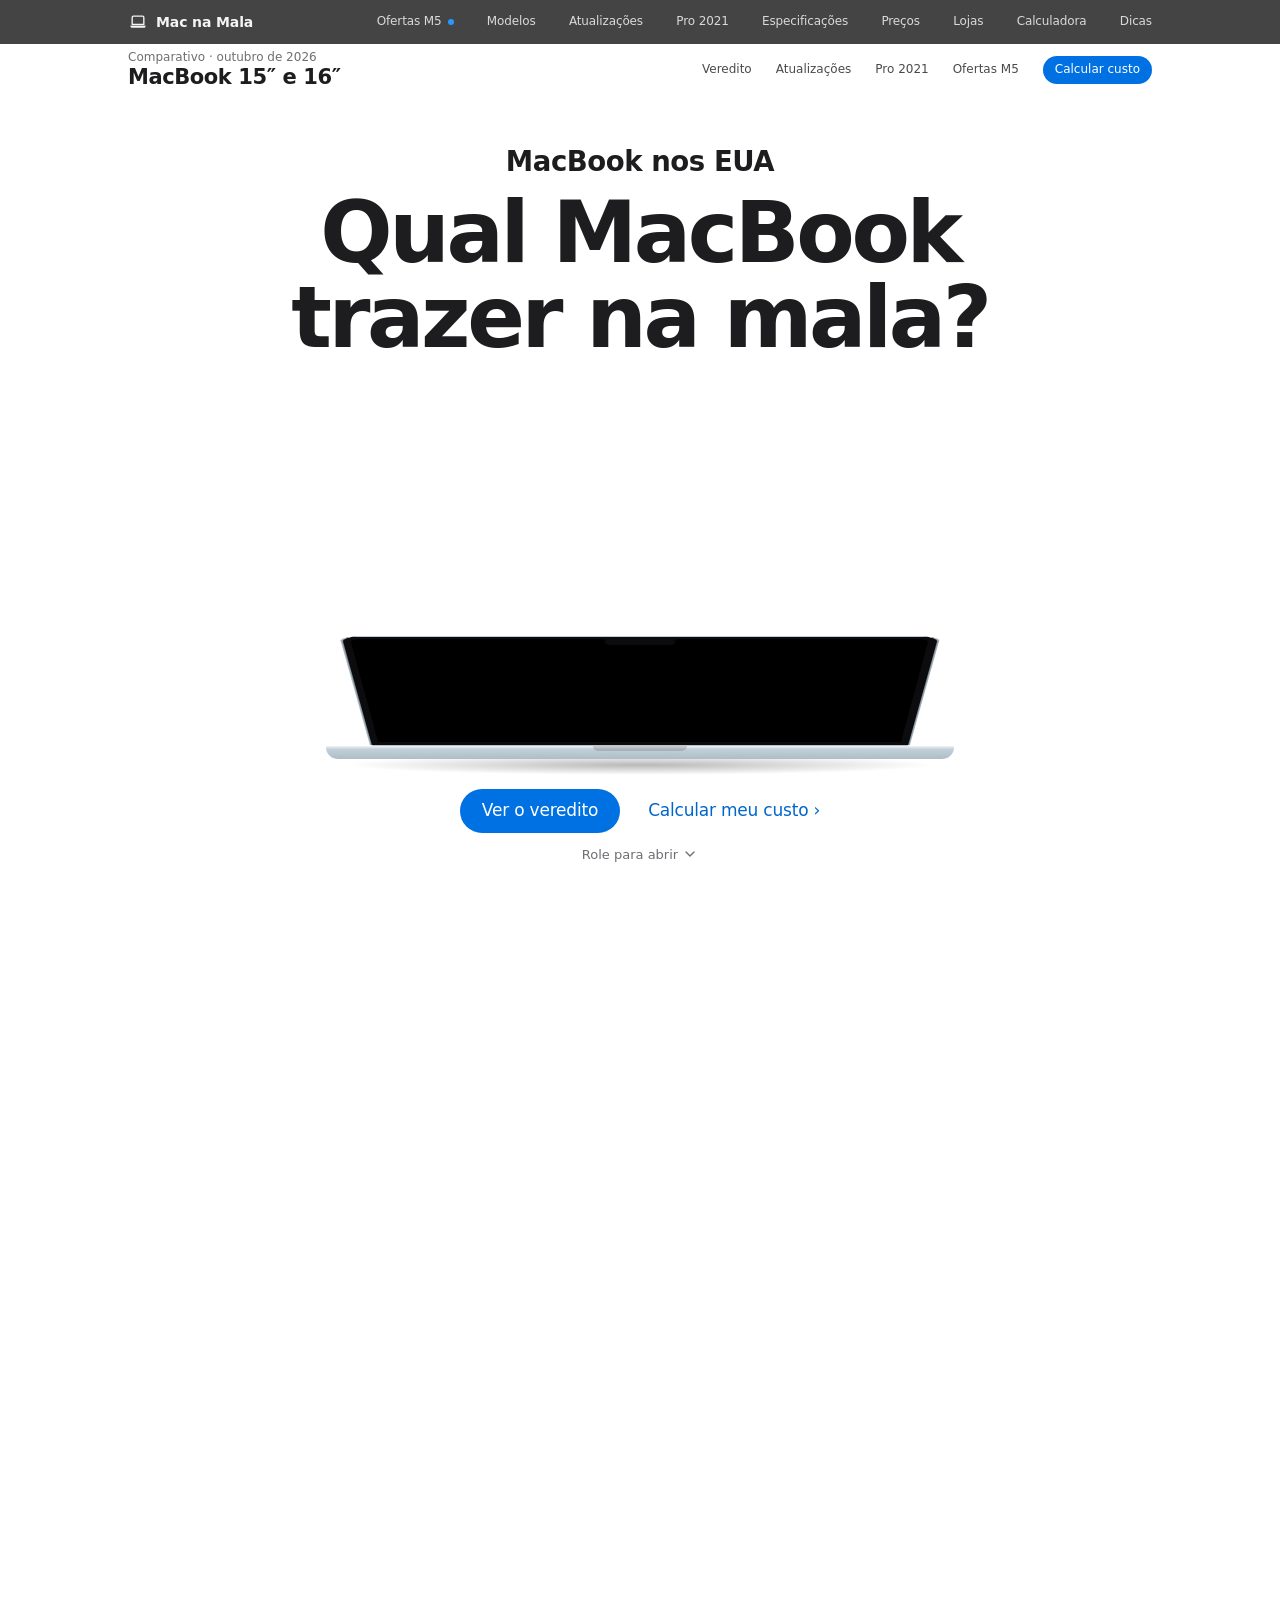
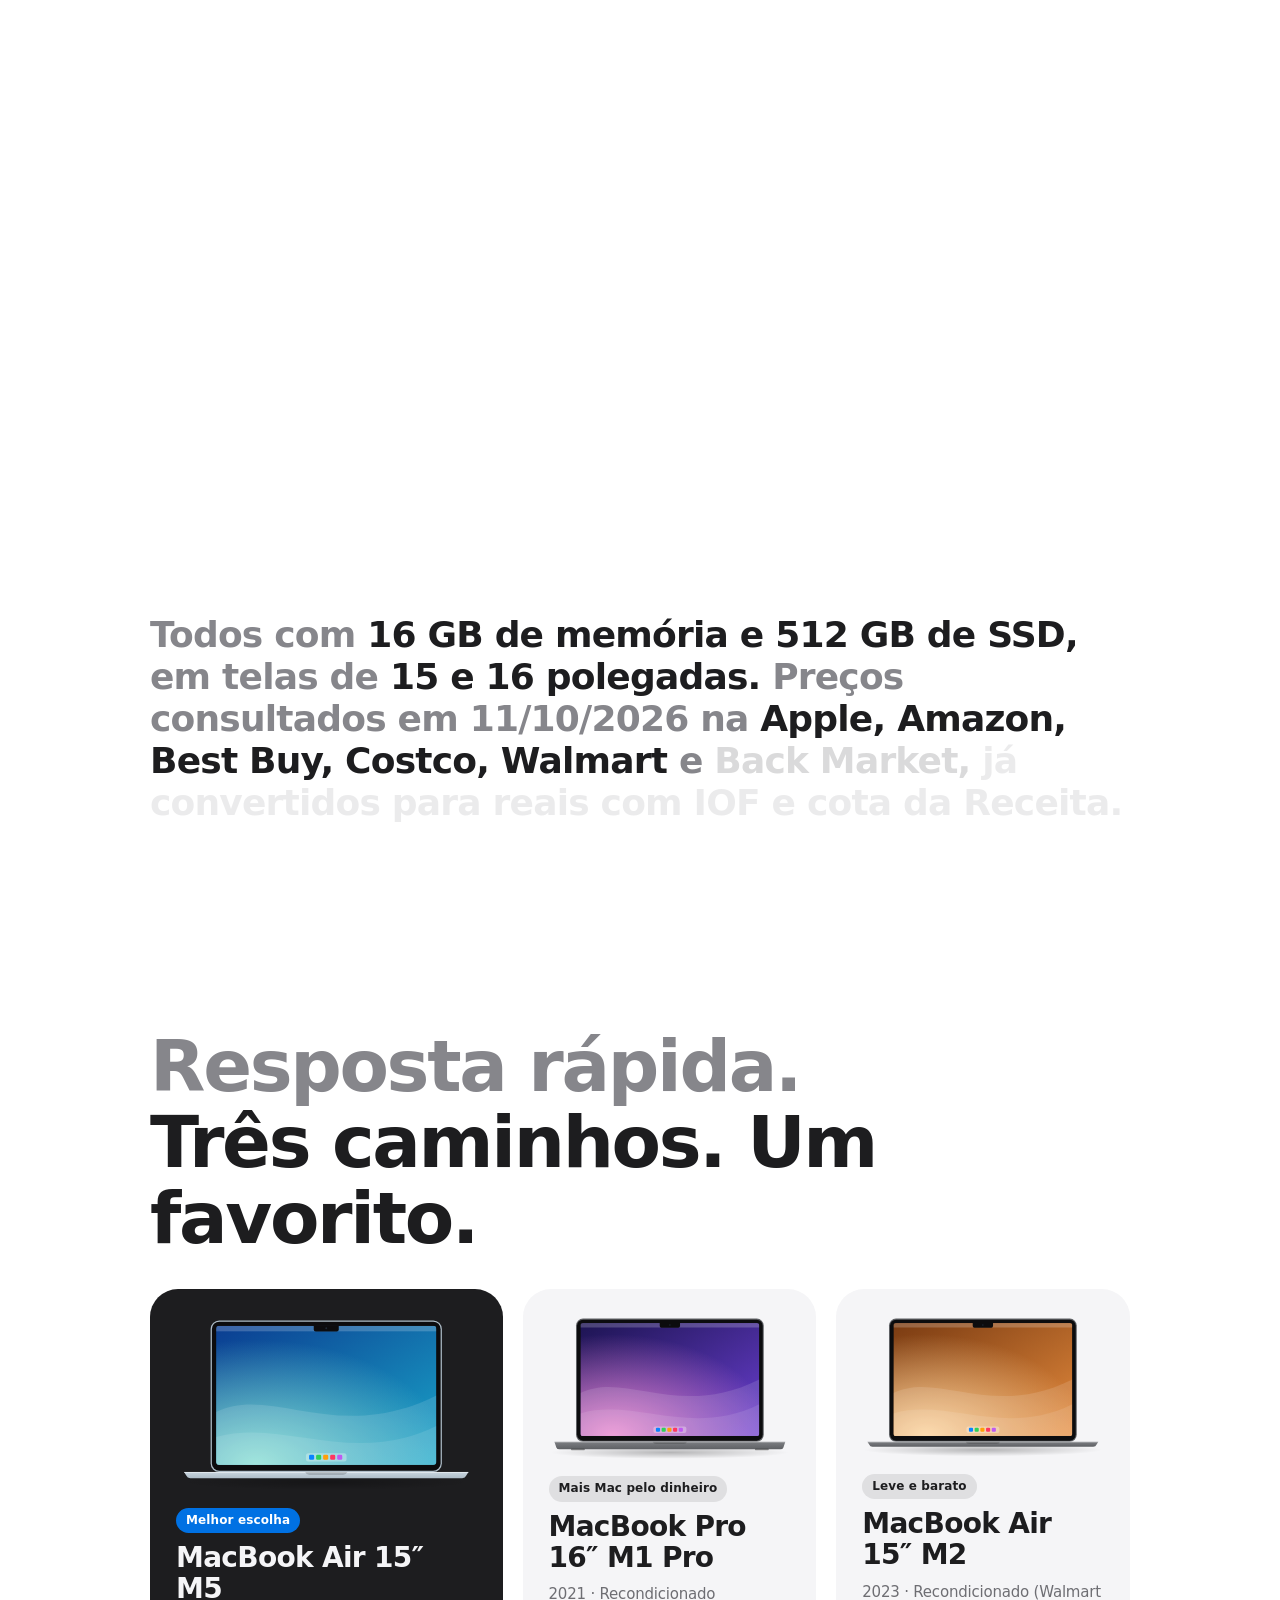
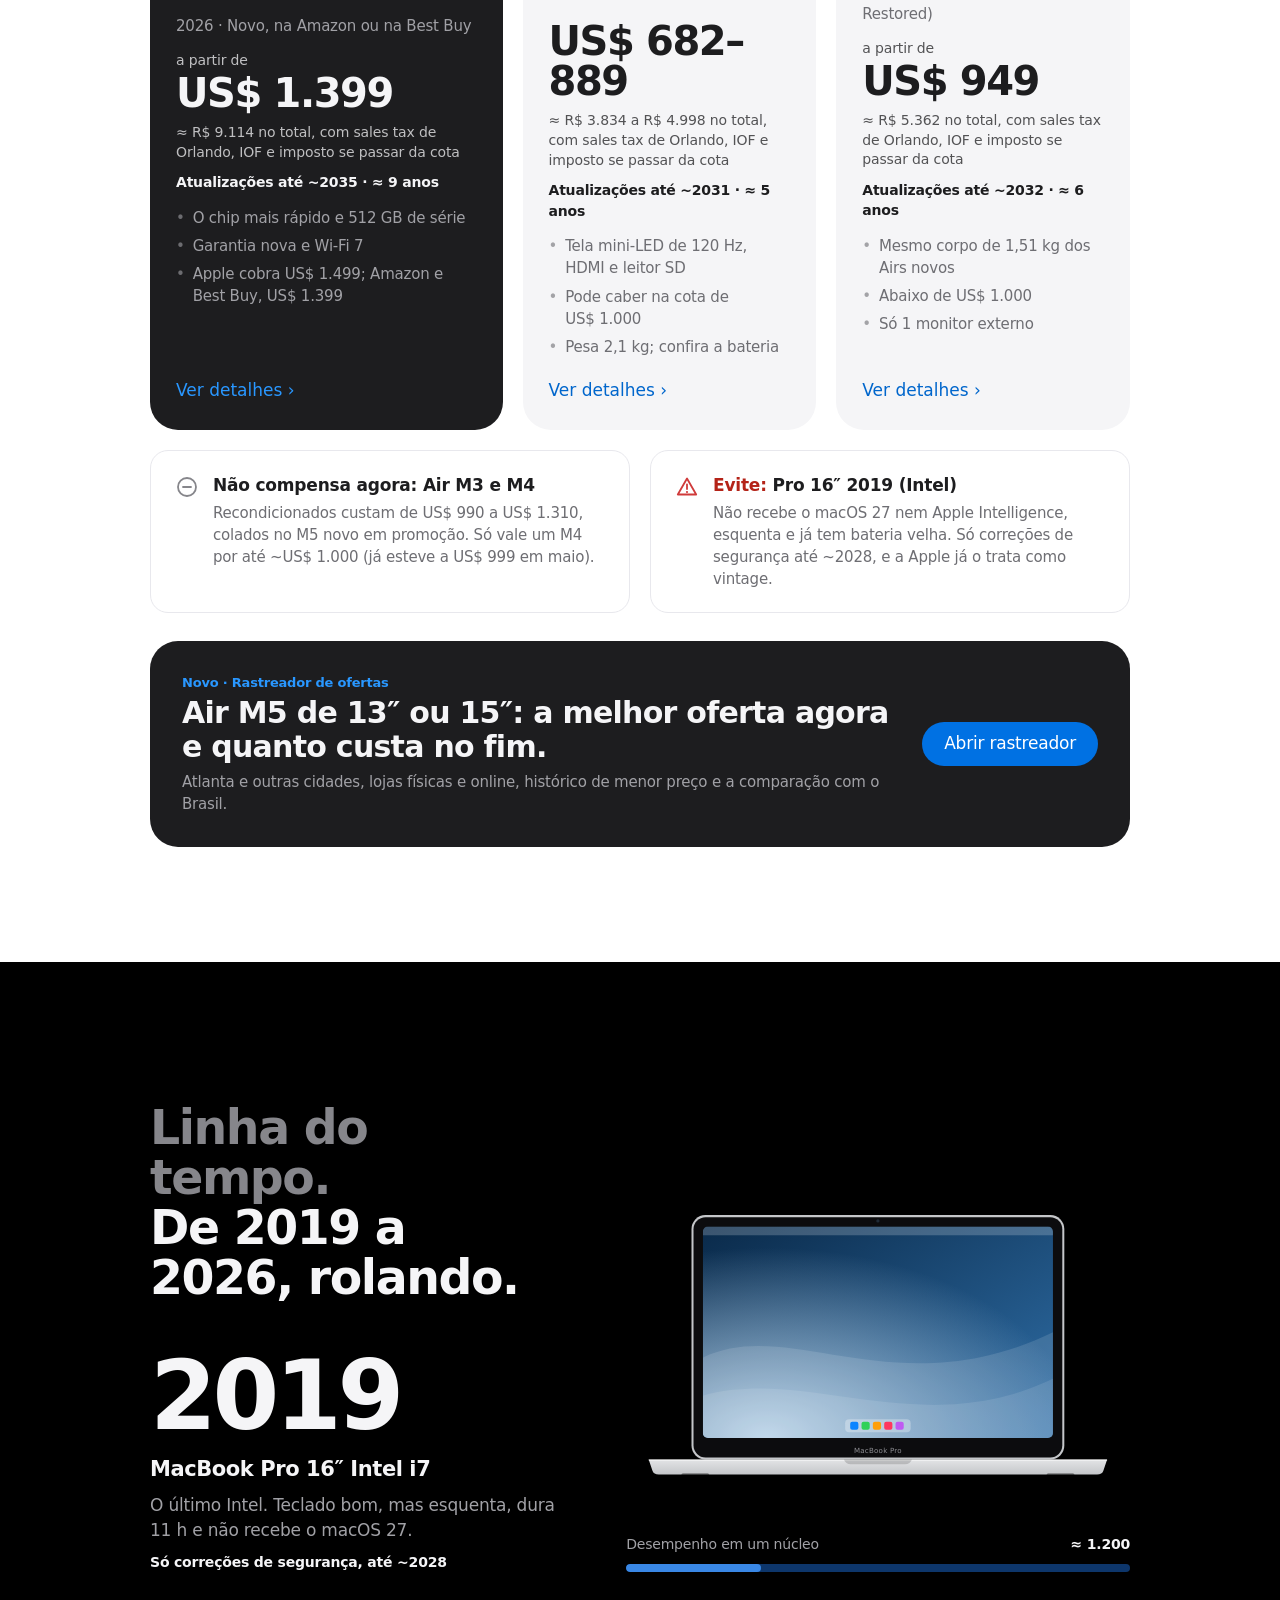
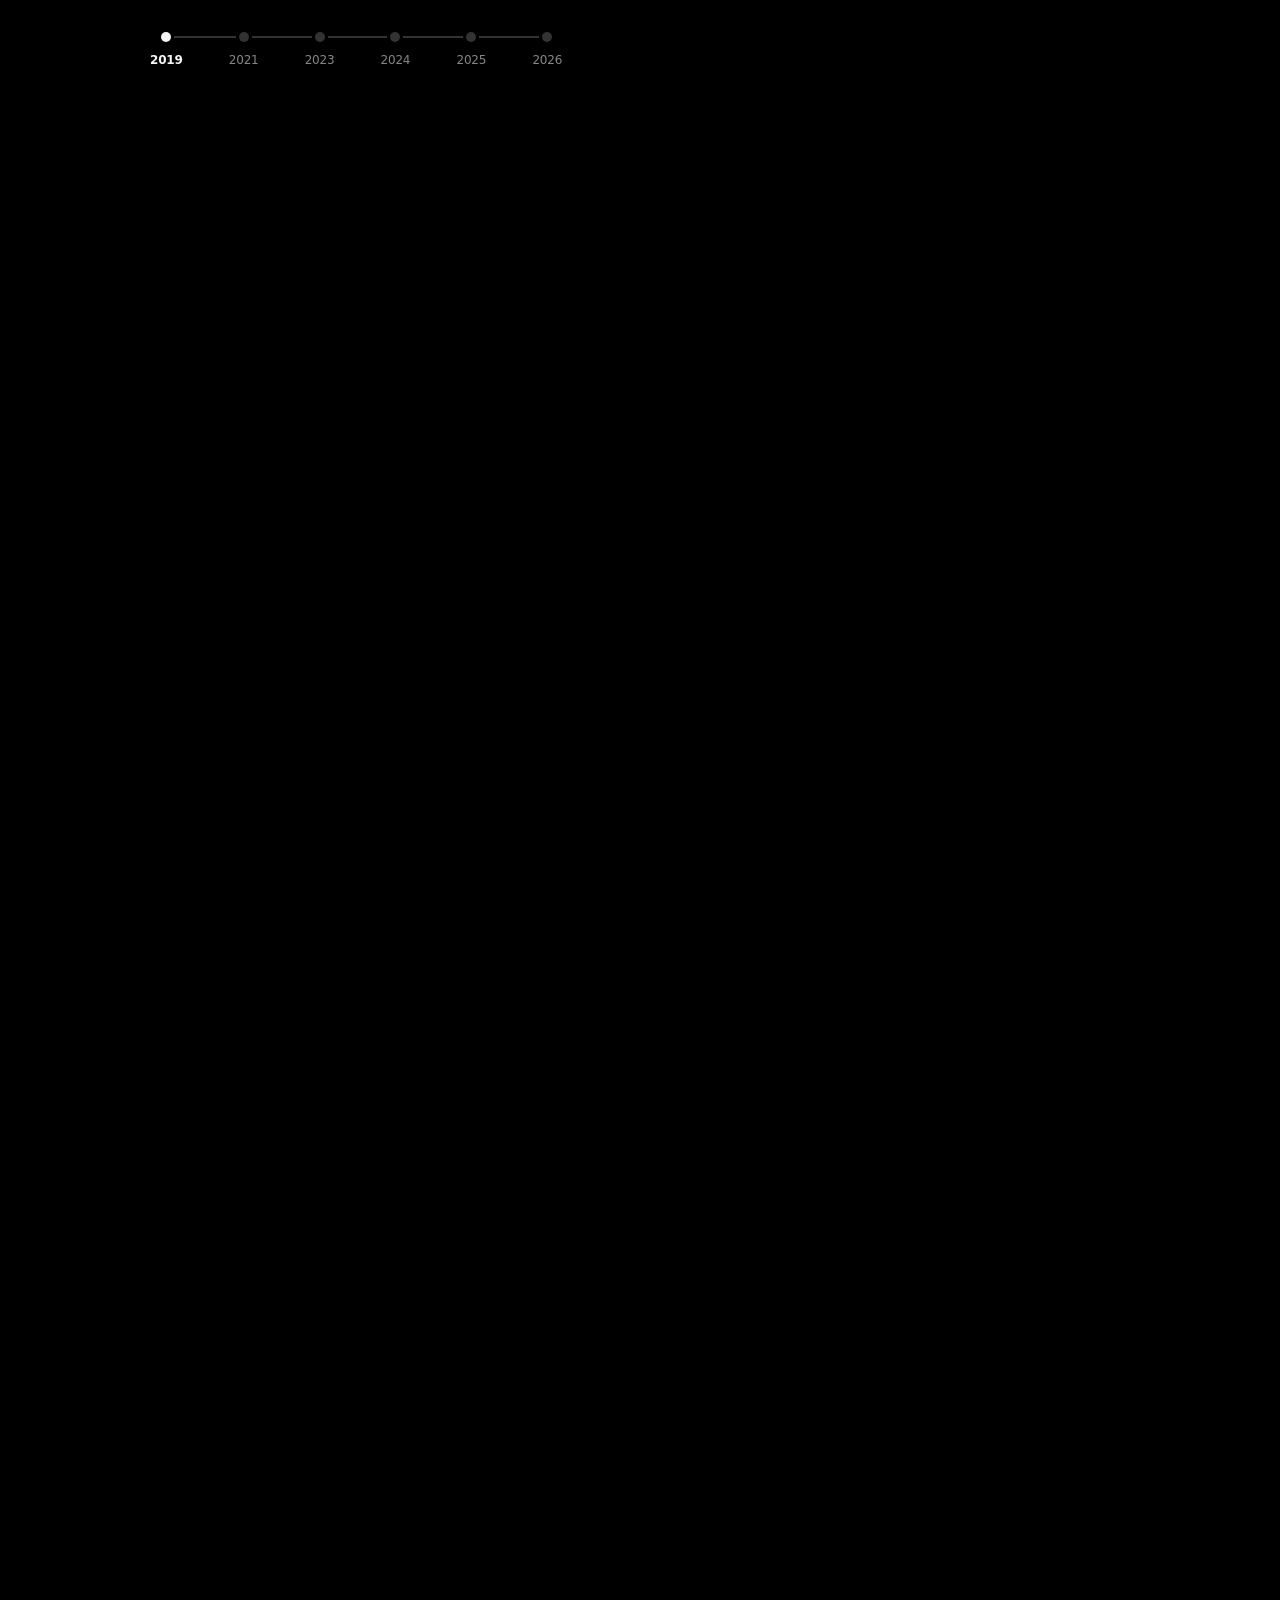
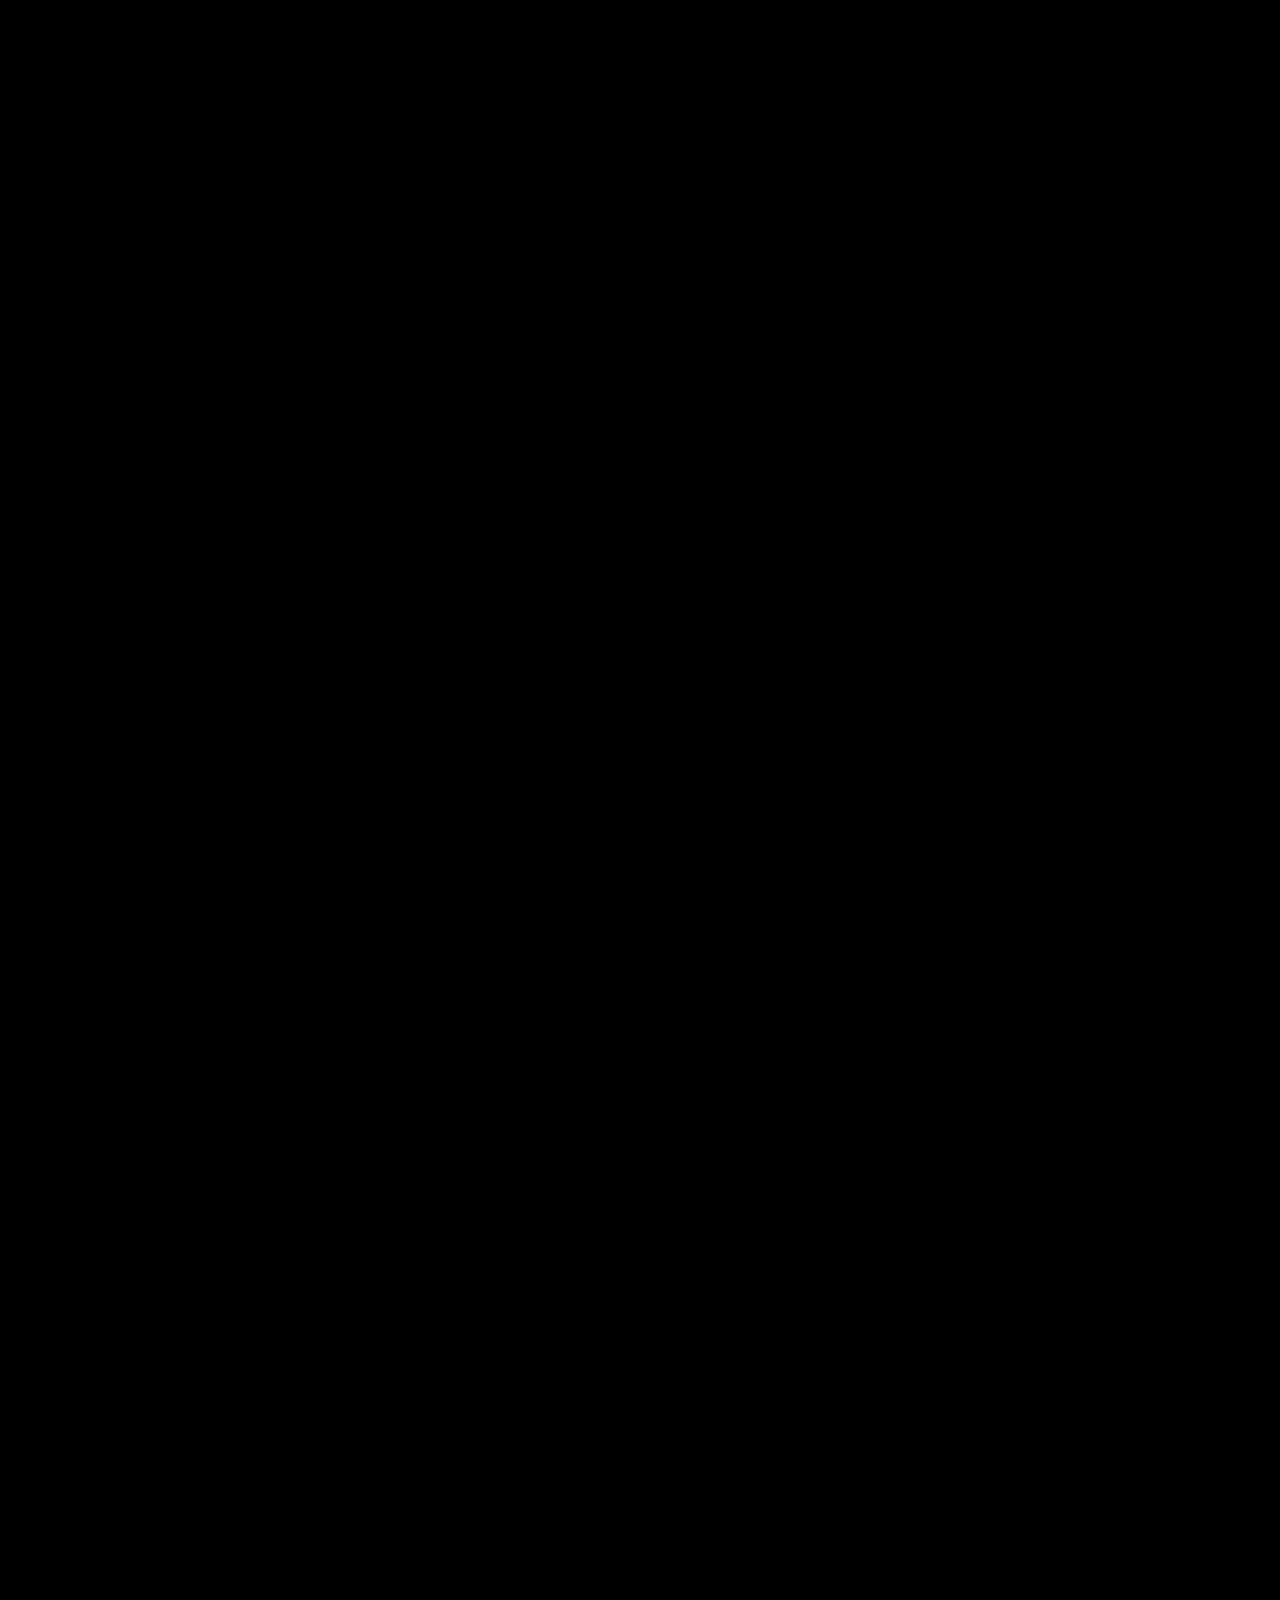
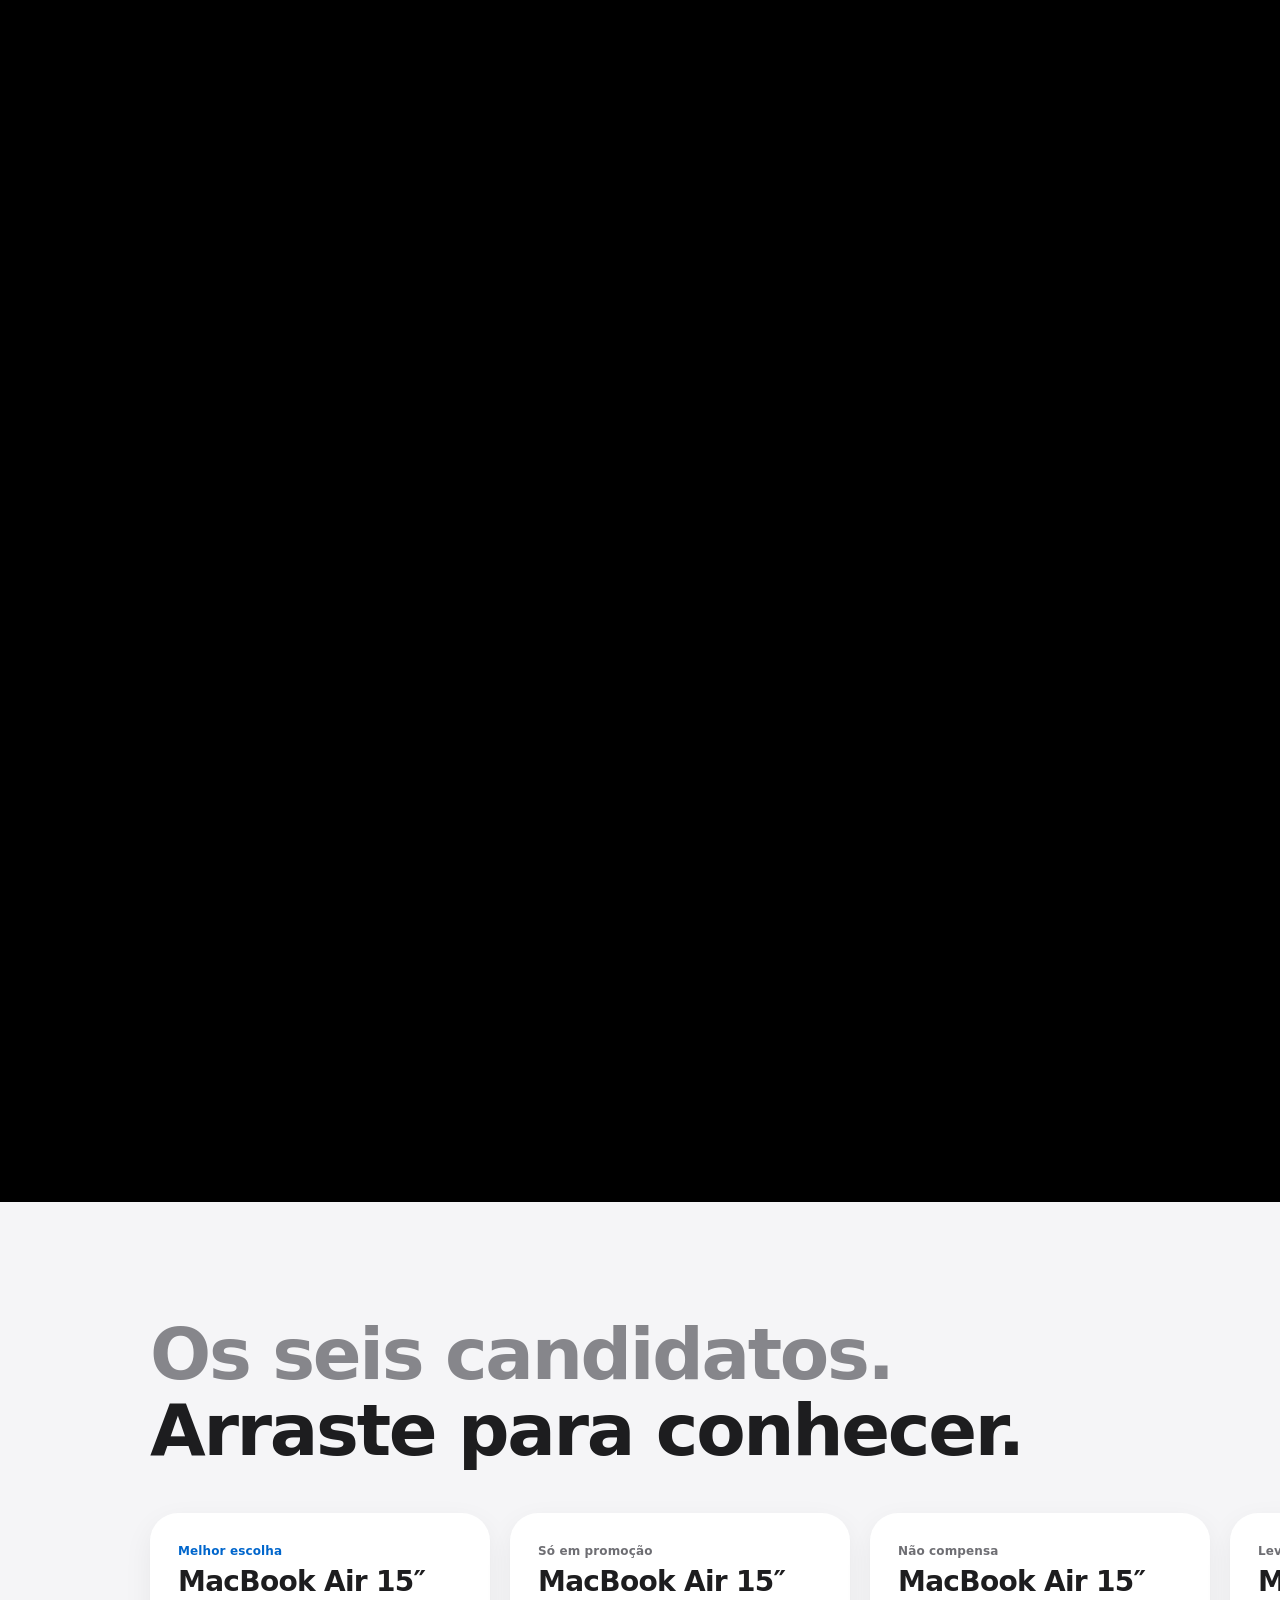
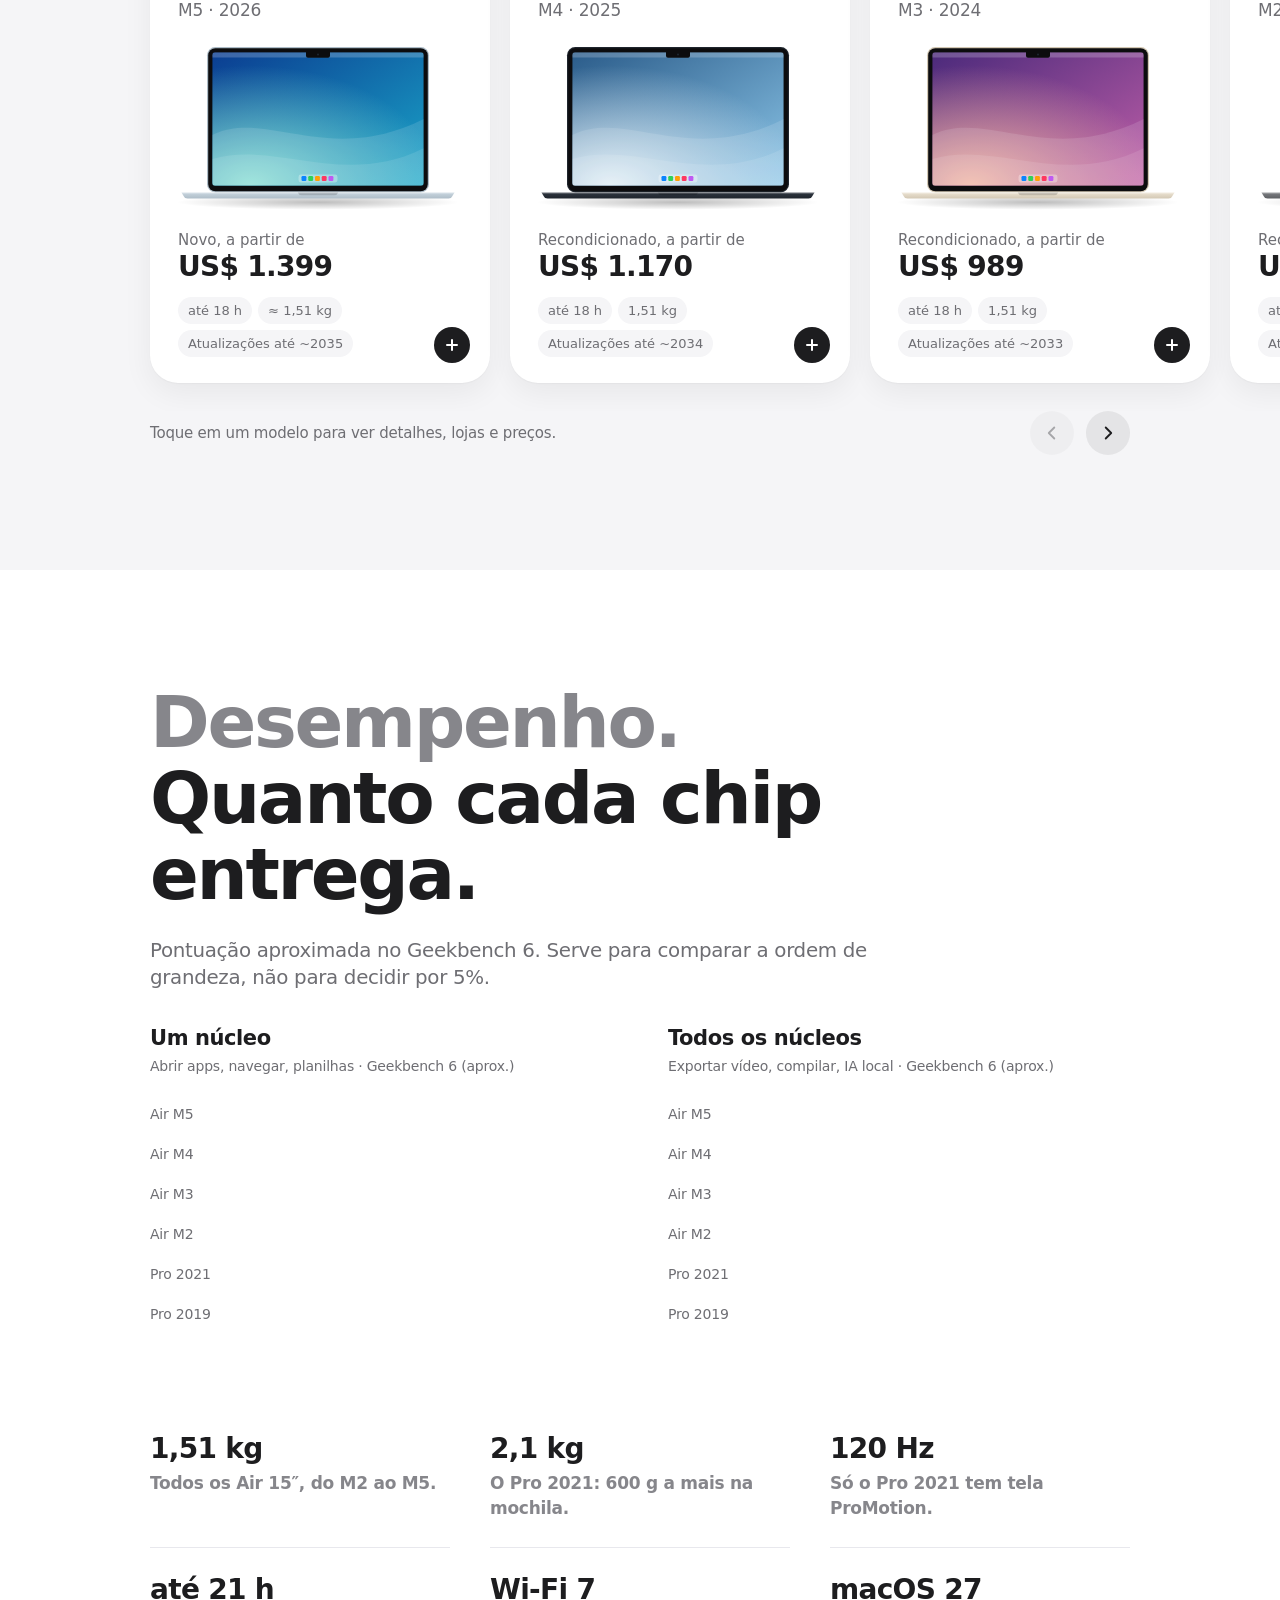
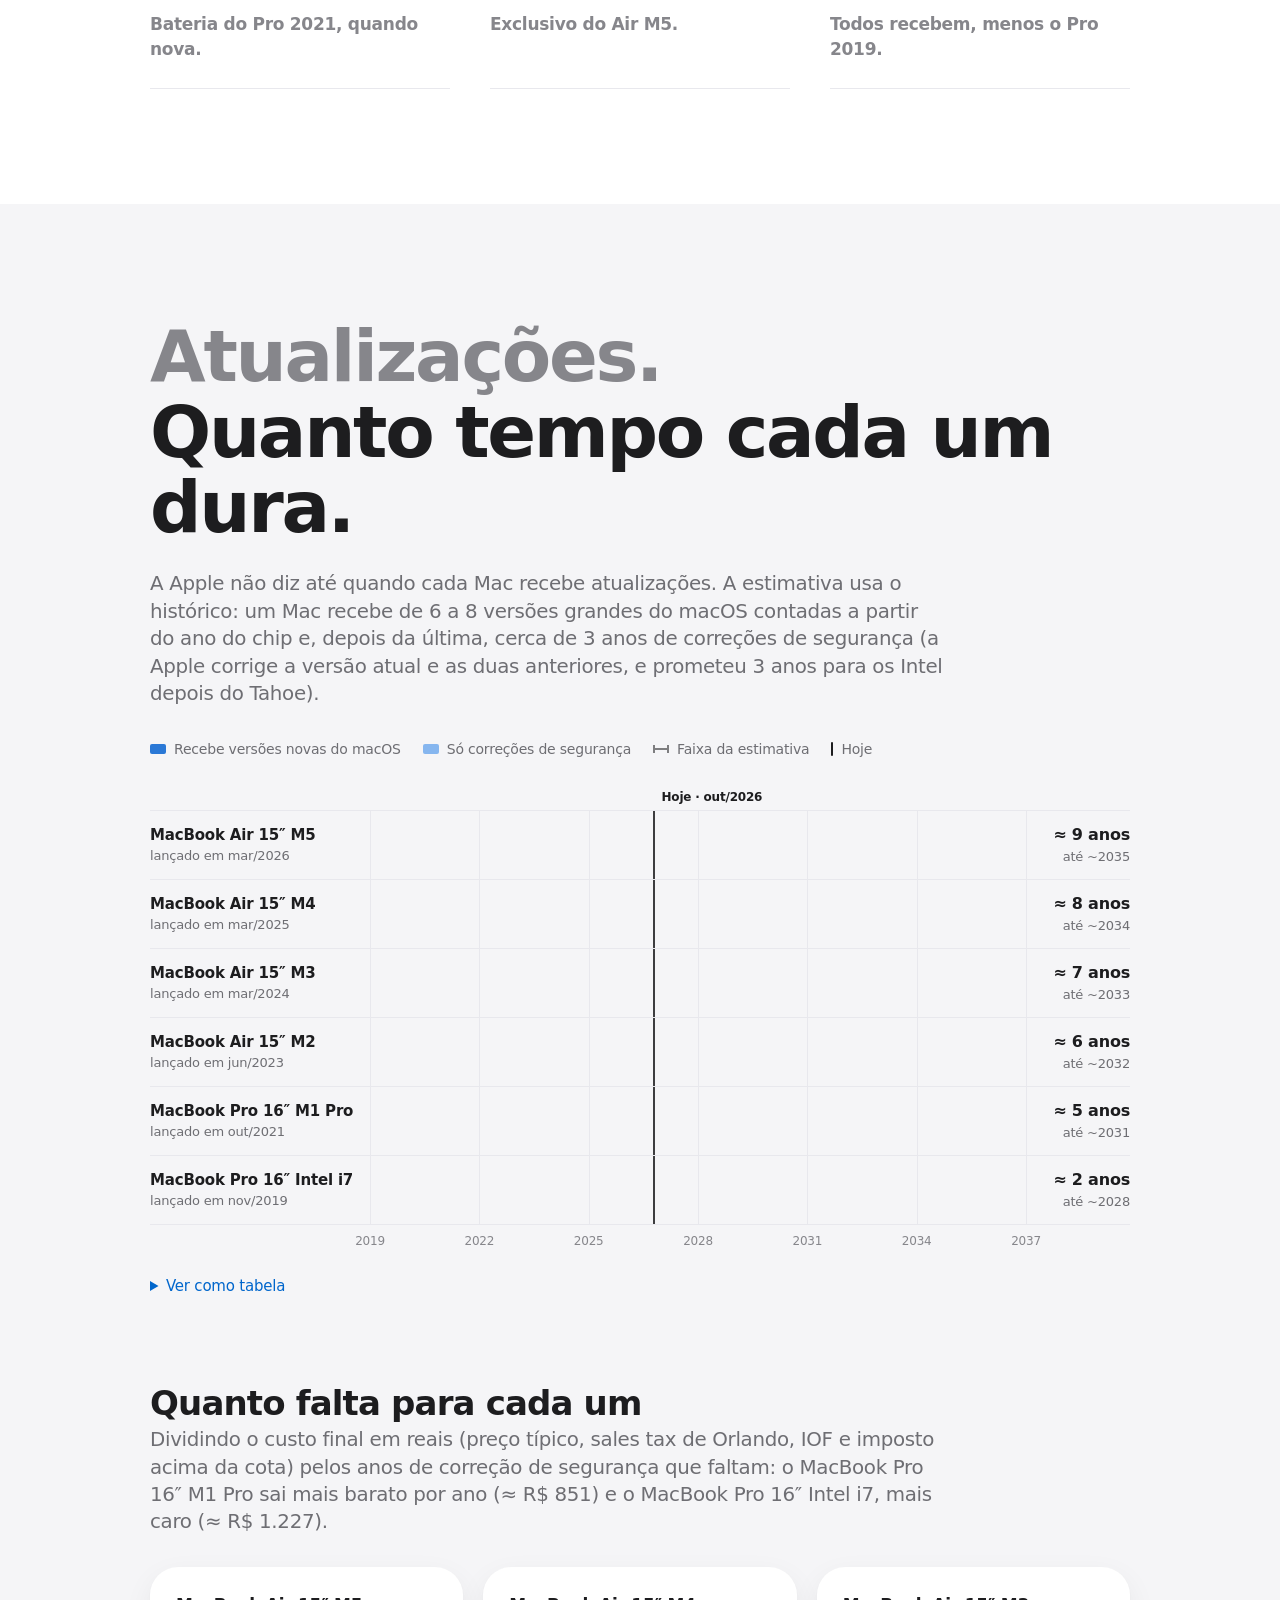
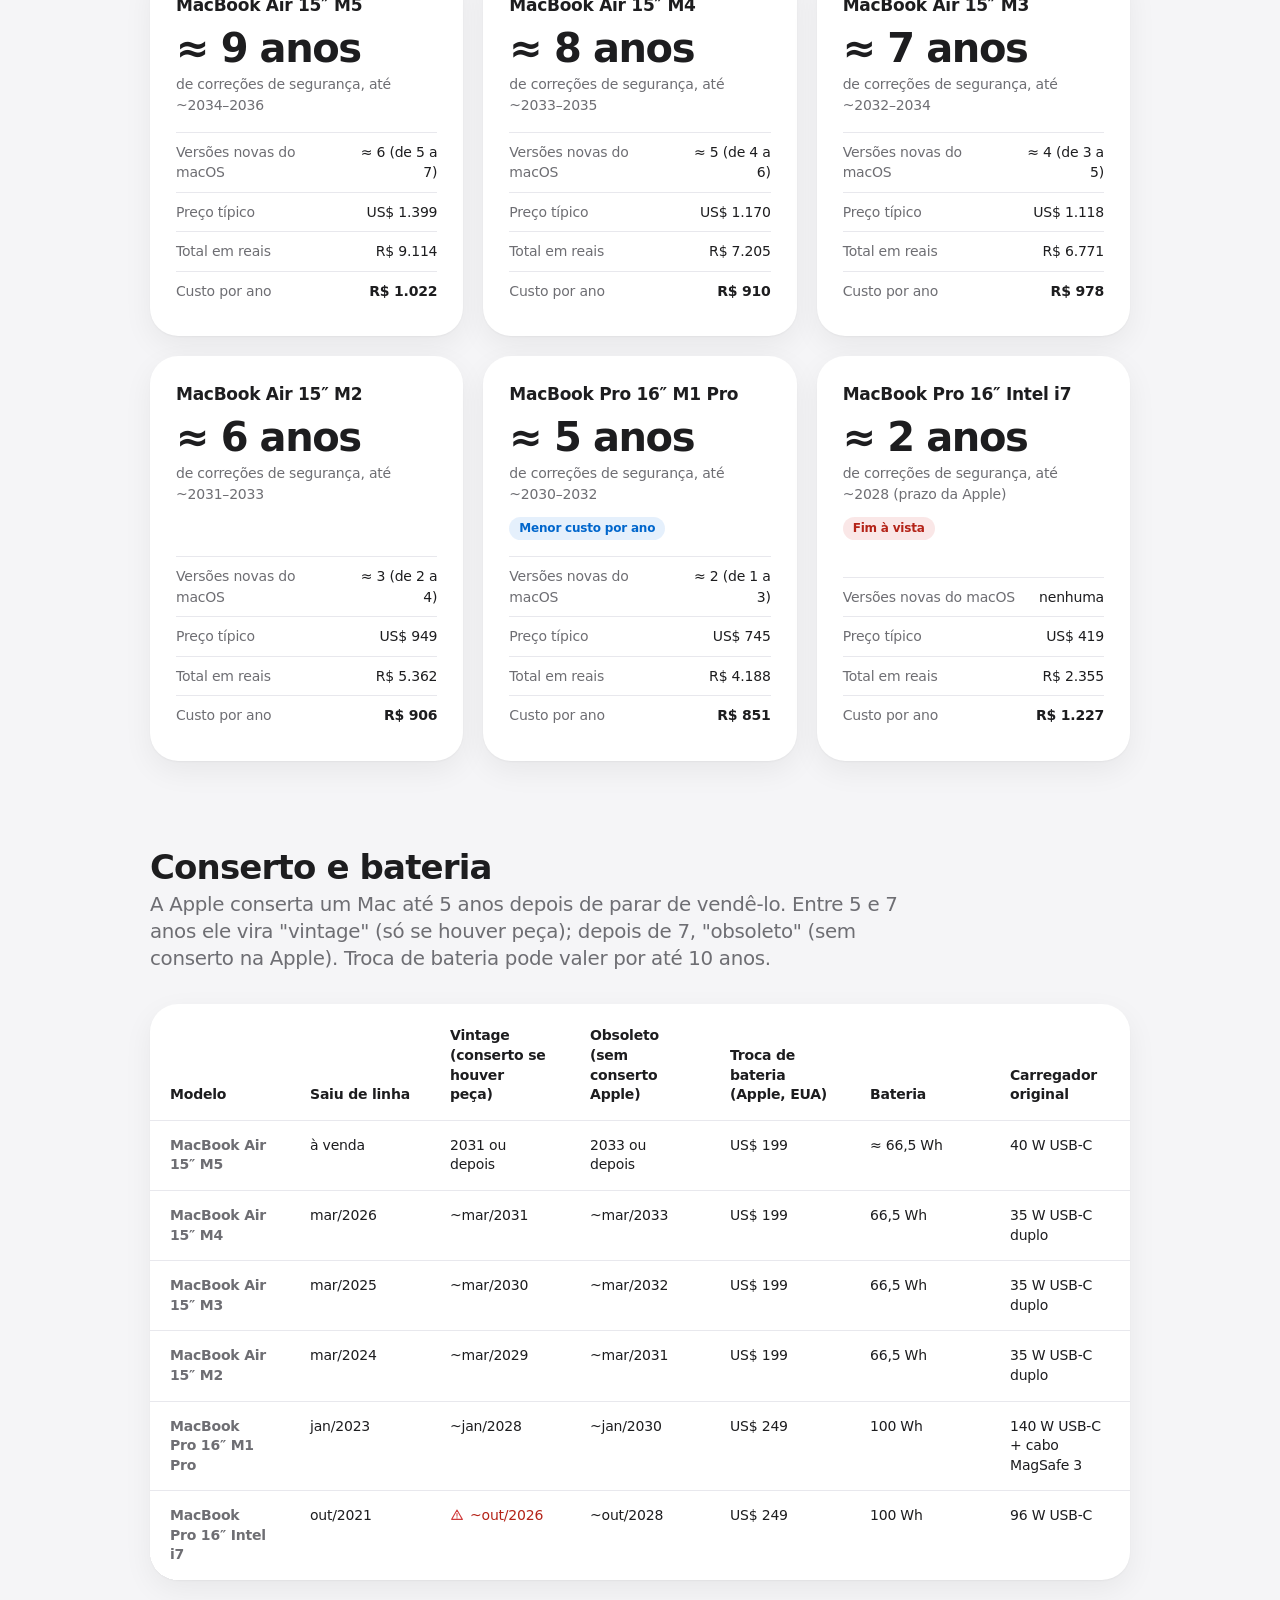
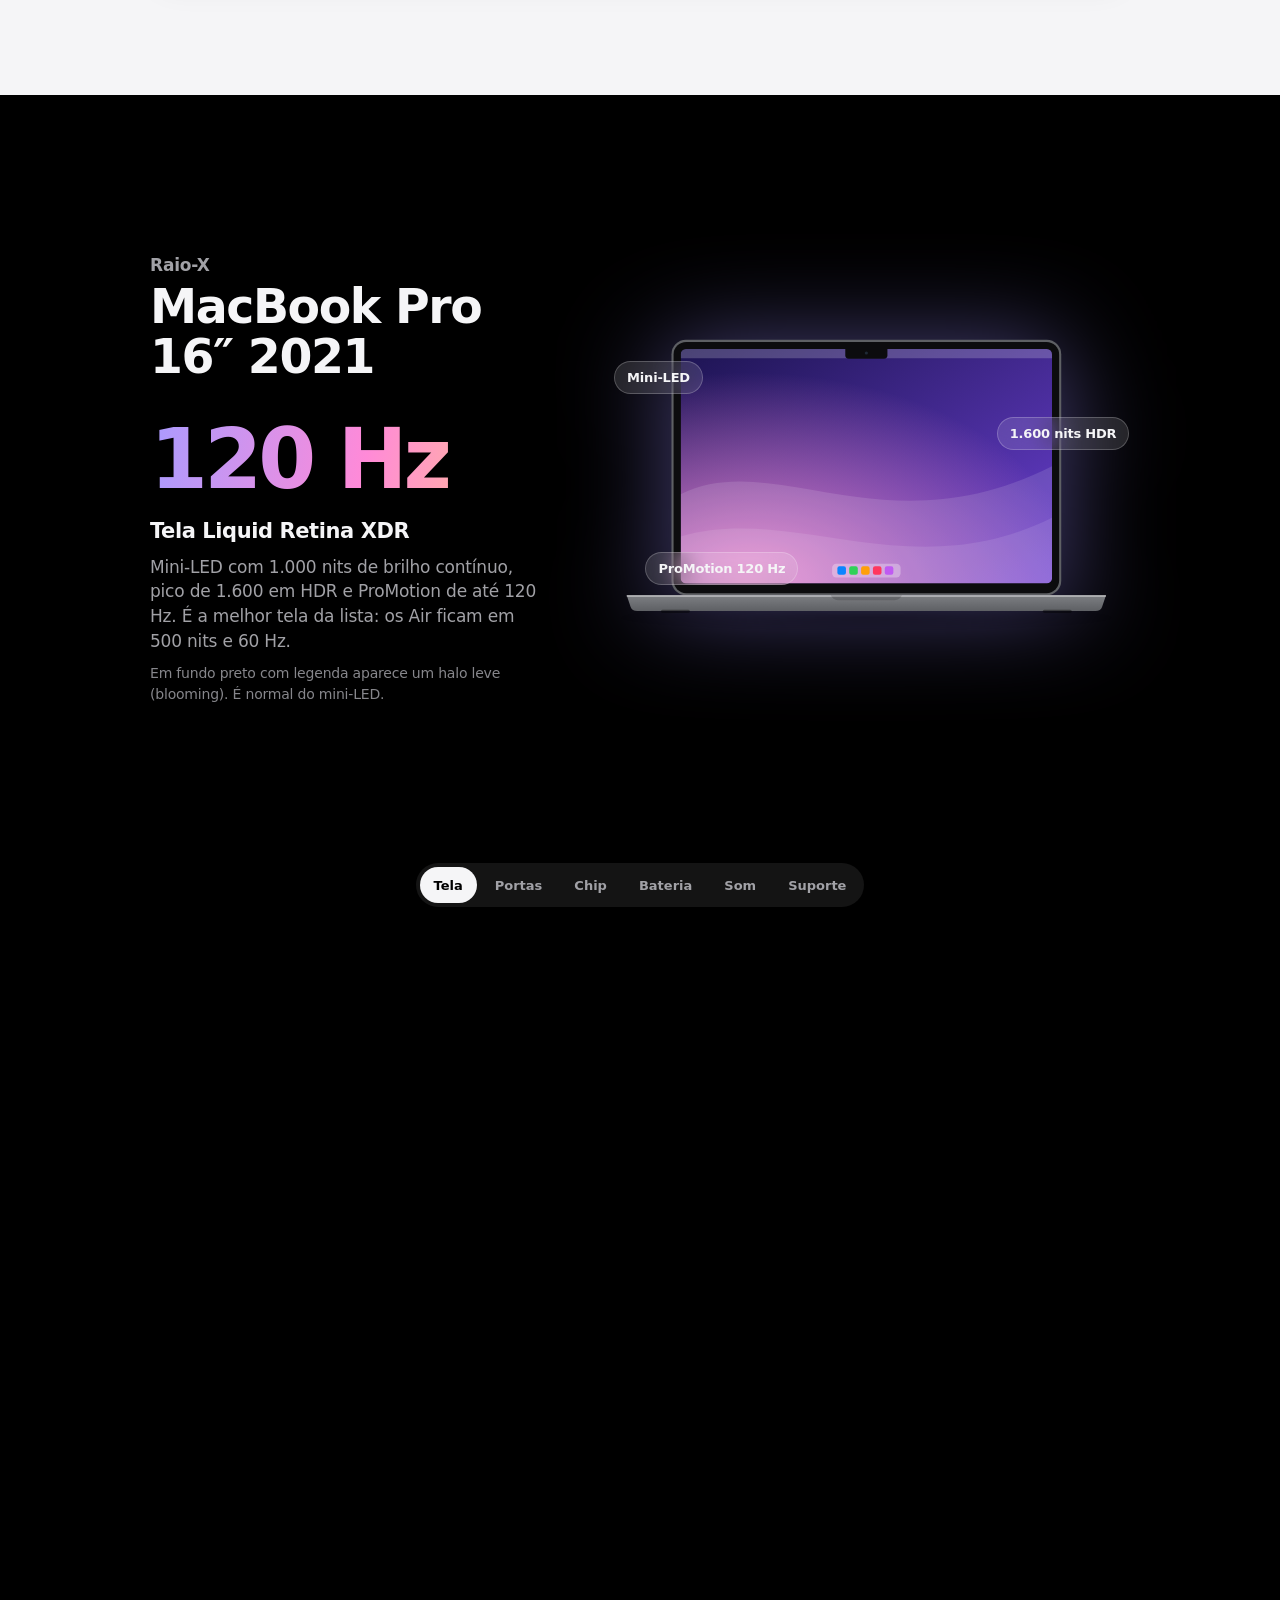
==== commit ed833e7d: "Rastreador de ofertas do Air M5 (13″ e 15″) Nova página ofertas.html: melhor oferta agora com o cust" ====
--- a/index.html
+++ b/index.html
@@ -25,6 +25,7 @@
         <span>Mac na Mala</span>
       </a>
       <nav class="globalnav-links" aria-label="Seções">
+        <a class="globalnav-new" href="ofertas.html">Ofertas M5</a>
         <a href="#modelos">Modelos</a>
         <a href="#suporte">Atualizações</a>
         <a href="#pro-2021">Pro 2021</a>
@@ -40,6 +41,7 @@
     </div>
     <div class="menu-panel" id="menu-panel" hidden>
       <nav aria-label="Seções">
+        <a href="ofertas.html">Rastreador de ofertas do Air M5<span class="new-badge">Novo</span></a>
         <a href="#veredito">Veredito</a>
         <a href="#modelos">Modelos</a>
         <a href="#desempenho">Desempenho</a>
@@ -65,6 +67,7 @@
         <a class="localnav-link" href="#veredito">Veredito</a>
         <a class="localnav-link" href="#suporte">Atualizações</a>
         <a class="localnav-link" href="#pro-2021">Pro 2021</a>
+        <a class="localnav-link" href="ofertas.html">Ofertas M5</a>
         <a class="pill-button pill-button--small" href="#calculadora">Calcular custo</a>
       </div>
     </div>
@@ -126,6 +129,14 @@
         <h2 class="headline reveal" id="veredito-title"><span class="muted">Resposta rápida.</span><br>Três caminhos. Um favorito.</h2>
         <div class="verdict-grid" id="verdict-grid"></div>
         <div class="verdict-notes" id="verdict-notes"></div>
+        <a class="tracker-promo reveal" href="ofertas.html">
+          <div>
+            <p class="tracker-promo-eyebrow">Novo · Rastreador de ofertas</p>
+            <p class="tracker-promo-title">Air M5 de 13″ ou 15″: a melhor oferta agora e quanto custa no fim.</p>
+            <p class="tracker-promo-text">Atlanta e outras cidades, lojas físicas e online, histórico de menor preço e a comparação com o Brasil.</p>
+          </div>
+          <span class="pill-button">Abrir rastreador</span>
+        </a>
       </div>
     </section>
 
@@ -245,6 +256,14 @@
         <h2 class="headline reveal" id="precos-title"><span class="muted">Preços nos EUA.</span><br>Onde cada um sai mais barato.</h2>
         <p class="section-intro reveal">Cada ponto é um anúncio, sem sales tax. A linha marca a cota de US$ 1.000 da Receita.</p>
         <figure class="price-chart reveal" id="price-chart"></figure>
+        <a class="tracker-promo reveal" href="ofertas.html">
+          <div>
+            <p class="tracker-promo-eyebrow">Novo · Rastreador de ofertas</p>
+            <p class="tracker-promo-title">Air M5 de 13″ ou 15″: a melhor oferta agora e quanto custa no fim.</p>
+            <p class="tracker-promo-text">Para o Air M5, acompanhe o preço de cada loja, o histórico desde o lançamento e o teto para entrar na cota.</p>
+          </div>
+          <span class="pill-button">Abrir rastreador</span>
+        </a>
       </div>
     </section>
 
@@ -319,8 +338,8 @@
     <div class="container">
       <h2 class="footer-title">Fontes</h2>
       <ol class="sources" id="sources"></ol>
-      <p class="footer-note">Projeto pessoal, sem vínculo com a Apple ou com as lojas citadas. Preços consultados em 11/10/2026 e mudam todos os dias: confira o anúncio antes de comprar. Pontuações de desempenho são aproximadas.</p>
-      <p class="footer-note">Mac na Mala · versão 1.1 · estimativas de suporte baseadas no histórico da Apple, que não divulga prazos</p>
+      <p class="footer-note">Projeto pessoal, sem vínculo com a Apple ou com as lojas citadas. Preços consultados entre 11 e 18/10/2026 e mudam todos os dias: confira o anúncio antes de comprar. Pontuações de desempenho são aproximadas.</p>
+      <p class="footer-note">Mac na Mala · versão 1.2 · estimativas de suporte baseadas no histórico da Apple, que não divulga prazos</p>
     </div>
   </footer>
 
--- a/assets/css/style.css
+++ b/assets/css/style.css
@@ -1784,6 +1784,530 @@
   .mcard-hit { min-height: 480px; }
 }
 
+/* ---------- Rastreador de ofertas (ofertas.html) ---------- */
+.globalnav-links a[aria-current="page"] { color: #fff; font-weight: 600; }
+.globalnav-new { display: inline-flex; align-items: center; gap: 6px; }
+.globalnav-new::after { content: ""; width: 6px; height: 6px; border-radius: 50%; background: #2997ff; }
+.menu-panel a .new-badge { margin-left: 8px; font-size: 0.75rem; font-weight: 600; color: #2997ff; }
+
+.tag {
+  display: inline-flex;
+  align-items: center;
+  min-height: 24px;
+  padding: 0 9px;
+  border-radius: 999px;
+  background: color-mix(in srgb, var(--ink) 7%, transparent);
+  color: var(--ink-2);
+  font-size: 0.75rem;
+  font-weight: 600;
+  letter-spacing: 0;
+  white-space: nowrap;
+}
+.tag--best { background: var(--accent-tint); color: var(--link); }
+.tag--record { background: color-mix(in srgb, var(--good) 14%, transparent); color: var(--good-text); }
+
+/* Hero: o preço cai com a rolagem */
+.tk-hero { position: relative; height: 210vh; }
+.tk-hero-sticky {
+  position: sticky;
+  top: var(--localnav-h);
+  height: calc(100vh - var(--localnav-h) - var(--globalnav-h));
+  height: calc(100svh - var(--localnav-h) - var(--globalnav-h));
+  display: grid;
+  grid-template-rows: auto minmax(0, 1fr) auto;
+  justify-items: center;
+  align-items: center;
+  gap: 12px;
+  padding: clamp(20px, 5vh, 56px) var(--gutter) clamp(14px, 3vh, 32px);
+  overflow: hidden;
+}
+.tk-hero-stage {
+  width: min(940px, 100%);
+  height: 100%;
+  min-height: 0;
+  display: grid;
+  grid-template-columns: minmax(0, 0.89fr) minmax(0, 1fr);
+  gap: clamp(12px, 4vw, 56px);
+  align-content: center;
+  align-items: end;
+  container-type: size;
+}
+.tk-hm { margin: 0; display: grid; justify-items: center; align-content: end; gap: clamp(8px, 2vh, 18px); min-width: 0; }
+.tk-hm-mac { width: min(100%, (100cqh - 9.5rem) * 1.6 * var(--s, 1)); }
+.tk-hm[data-size="13"] .tk-hm-mac { --s: 0.89; }
+.tk-hm-cap { display: grid; justify-items: center; gap: 2px; text-align: center; }
+.tk-hm-size { font-size: 0.9375rem; font-weight: 600; color: var(--ink-2); }
+.tk-hm-was { position: relative; font-size: 0.9375rem; color: var(--ink-3); opacity: 0; font-variant-numeric: tabular-nums; }
+.tk-hm-strike {
+  position: absolute;
+  left: -3px;
+  right: -3px;
+  top: 52%;
+  height: 1.5px;
+  background: currentColor;
+  transform: scaleX(0);
+  transform-origin: left center;
+}
+.tk-hm-now {
+  font-size: clamp(1.75rem, 0.9rem + 2.8vw, 3.25rem);
+  line-height: 1.05;
+  letter-spacing: -0.035em;
+  font-weight: 700;
+  font-variant-numeric: tabular-nums;
+}
+.tk-hm-final { margin-top: 6px; max-width: 22em; font-size: 0.875rem; line-height: 1.35; color: var(--ink-2); opacity: 0; }
+.tk-hm-final b { color: var(--ink); font-weight: 600; }
+.tk-hm-final span { display: block; }
+
+/* Controles */
+.tk-controls {
+  display: flex;
+  flex-wrap: wrap;
+  align-items: end;
+  gap: 16px 24px;
+  margin: 4px 0 24px;
+  padding: 20px 24px;
+  border-radius: var(--radius-lg);
+  background: var(--bg-alt);
+}
+.tk-control { display: grid; gap: 8px; min-width: 0; }
+.tk-control--grow { flex: 1 1 280px; }
+.tk-control-label { font-size: 0.875rem; font-weight: 600; }
+.segmented--flush { margin: 0; }
+.segmented--small button { min-height: 32px; padding: 0 14px; font-size: 0.875rem; }
+.tk-select,
+.tk-input {
+  width: 100%;
+  min-height: 44px;
+  padding: 0 14px;
+  border: 1px solid var(--hairline);
+  border-radius: var(--radius-sm);
+  background: var(--card);
+  color: var(--ink);
+  font: inherit;
+  font-size: 1rem;
+  appearance: none;
+  -webkit-appearance: none;
+}
+.tk-select {
+  padding-right: 40px;
+  background-image: url("data:image/svg+xml,%3Csvg xmlns='http://www.w3.org/2000/svg' viewBox='0 0 24 24'%3E%3Cpath d='m7 10 5 5 5-5' fill='none' stroke='%2386868b' stroke-width='2' stroke-linecap='round' stroke-linejoin='round'/%3E%3C/svg%3E");
+  background-repeat: no-repeat;
+  background-position: right 12px center;
+  background-size: 20px;
+}
+.tk-input[type="date"] { padding-right: 10px; }
+.tk-select:focus-visible,
+.tk-input:focus-visible { outline: 2px solid var(--focus); outline-offset: 1px; }
+.tk-settings { flex: 1 1 100%; }
+.tk-settings summary {
+  display: inline-flex;
+  align-items: center;
+  gap: 6px;
+  min-height: 32px;
+  color: var(--link);
+  font-size: 0.9375rem;
+  cursor: pointer;
+  list-style: none;
+}
+.tk-settings summary::-webkit-details-marker { display: none; }
+.tk-settings summary::after {
+  content: "";
+  width: 8px;
+  height: 8px;
+  margin-top: -4px;
+  border-right: 1.5px solid currentColor;
+  border-bottom: 1.5px solid currentColor;
+  transform: rotate(45deg);
+  transition: transform 0.25s var(--ease-out), margin 0.25s var(--ease-out);
+}
+.tk-settings[open] summary::after { transform: rotate(225deg); margin-top: 4px; }
+.tk-settings-body { display: grid; grid-template-columns: repeat(3, minmax(0, 1fr)); gap: 16px 20px; padding-top: 14px; }
+.tk-settings input[type="range"] { width: 100%; accent-color: var(--accent); margin: 10px 0 0; }
+.tk-check { grid-column: 1 / -1; display: flex; gap: 10px; align-items: flex-start; font-size: 0.9375rem; font-weight: 600; cursor: pointer; }
+.tk-check input { width: 20px; height: 20px; margin: 1px 0 0; accent-color: var(--accent); flex: none; }
+.tk-check .field-hint { display: block; font-weight: 400; margin-top: 2px; }
+
+/* Melhor oferta */
+.tk-best-card {
+  display: grid;
+  grid-template-columns: minmax(0, 1fr) minmax(0, 1fr);
+  gap: clamp(24px, 4vw, 56px);
+  padding: clamp(22px, 4vw, 44px);
+  border-radius: var(--radius-lg);
+  background: var(--card);
+  box-shadow: var(--shadow-card), inset 0 0 0 1px var(--hairline-soft);
+}
+.tk-best-eyebrow { font-size: 0.875rem; font-weight: 600; color: var(--ink-2); }
+.tk-best-store {
+  margin-top: 6px;
+  font-size: clamp(1.75rem, 1.2rem + 1.6vw, 2.5rem);
+  line-height: 1.1;
+  letter-spacing: -0.03em;
+  font-weight: 700;
+}
+.tk-best-store a { color: inherit; text-decoration: none; }
+.tk-best-store a span[aria-hidden] { color: var(--link); font-size: 0.7em; }
+.tk-best-store a:hover { text-decoration: underline; text-decoration-thickness: 2px; text-underline-offset: 4px; }
+.tk-best-tags { display: flex; flex-wrap: wrap; gap: 6px; margin-top: 10px; }
+.tk-best-price { display: flex; flex-wrap: wrap; align-items: baseline; gap: 4px 12px; margin-top: 18px; }
+.tk-best-price strong { font-size: clamp(2rem, 1.4rem + 2vw, 2.75rem); letter-spacing: -0.035em; font-variant-numeric: tabular-nums; }
+.tk-best-price s { color: var(--ink-3); font-size: 1rem; }
+.tk-best-meta { margin-top: 6px; font-size: 0.875rem; color: var(--ink-2); }
+.tk-best-link { margin-top: 10px; }
+.tk-best-link .text-link { font-size: 0.9375rem; }
+.tk-best-final { margin-top: 26px; padding-top: 22px; border-top: 1px solid var(--hairline-soft); }
+.tk-best-br {
+  display: grid;
+  gap: 2px;
+  margin-top: 18px;
+  padding: 14px 16px;
+  border-radius: var(--radius-sm);
+  background: color-mix(in srgb, var(--good) 10%, transparent);
+}
+.tk-best-br-label { font-size: 0.875rem; color: var(--ink-2); }
+.tk-best-br-label b { color: var(--ink); }
+.tk-best-br-diff { font-size: 1.0625rem; color: var(--good-text); }
+.tk-best-side { display: grid; gap: 22px; align-content: start; }
+.stack-legend li.stack-total { border-bottom: 0; border-top: 1px solid var(--hairline); font-weight: 700; }
+.tk-best-goal { padding: 14px 16px; border-radius: var(--radius-sm); background: var(--bg-alt); font-size: 0.9375rem; color: var(--ink-2); }
+.tk-best-goal b { color: var(--ink); }
+
+/* Lista de ofertas */
+.tk-offers-head {
+  display: flex;
+  flex-wrap: wrap;
+  align-items: end;
+  justify-content: space-between;
+  gap: 12px 24px;
+  margin: clamp(48px, 6vw, 72px) 0 14px;
+}
+.tk-offers-head .subhead { margin: 0; }
+.tk-offers { list-style: none; margin: 0; padding: 0; border-top: 1px solid var(--hairline); }
+.tk-offer {
+  display: grid;
+  grid-template-columns: minmax(0, 1.25fr) minmax(0, 0.95fr) minmax(0, 1.2fr) minmax(0, 1.1fr);
+  grid-template-areas: "store price quota final" "note note note note";
+  gap: 6px 20px;
+  align-items: center;
+  padding: 16px 12px;
+  border-bottom: 1px solid var(--hairline-soft);
+}
+.tk-offer.is-best { background: var(--accent-tint); border-radius: var(--radius-sm); border-bottom-color: transparent; }
+.tk-offer.is-stale { opacity: 0.6; }
+.tk-offer-store { grid-area: store; min-width: 0; }
+.tk-offer-store strong { display: block; font-size: 1.0625rem; }
+.tk-offer-store a { color: inherit; text-decoration: none; }
+.tk-offer-store a:hover { color: var(--link); text-decoration: underline; }
+.tk-offer-store span,
+.tk-offer-price span,
+.tk-offer-final span { display: block; font-size: 0.8125rem; color: var(--ink-2); }
+.tk-offer-price { grid-area: price; }
+.tk-offer-price strong,
+.tk-offer-final strong { font-size: 1.1875rem; letter-spacing: -0.015em; font-variant-numeric: tabular-nums; }
+.tk-offer-quota { grid-area: quota; }
+.tk-offer-final { grid-area: final; text-align: right; }
+.tk-offer-final span { color: var(--good-text); }
+.tk-offer-note { grid-area: note; display: flex; flex-wrap: wrap; align-items: center; gap: 6px 10px; font-size: 0.8125rem; color: var(--ink-2); }
+.tk-quota { display: inline-flex; align-items: center; gap: 6px; font-size: 0.8125rem; font-weight: 600; color: var(--ink-2); }
+.tk-quota svg { width: 14px; height: 14px; }
+.tk-quota--ok { color: var(--good-text); }
+.tk-offers-divider { padding: 24px 12px 8px; border-bottom: 1px solid var(--hairline-soft); font-size: 0.8125rem; font-weight: 600; color: var(--ink-3); }
+.tk-empty { padding: 20px 4px; color: var(--ink-2); font-size: 0.9375rem; }
+.tk-footnote { max-width: 56em; margin-top: 14px; font-size: 0.8125rem; color: var(--ink-2); }
+.tk-footnote b { color: var(--ink); }
+.tk-context { font-size: 0.875rem; color: var(--ink-2); }
+
+/* A conta: cascata fixa (sempre escura) */
+.wf {
+  --wf-1: #3987e5;
+  --wf-2: #d95926;
+  --wf-3: #199e70;
+  --wf-4: #c98500;
+  --wf-total: #f5f5f7;
+  --wf-br: #48484a;
+  position: relative;
+  height: 520vh;
+  background: #000;
+  color: #f5f5f7;
+}
+.wf-sticky {
+  position: sticky;
+  top: var(--localnav-h);
+  height: calc(100vh - var(--localnav-h));
+  height: calc(100svh - var(--localnav-h));
+  display: grid;
+  align-items: center;
+  overflow: hidden;
+}
+.wf-grid { display: grid; grid-template-columns: minmax(0, 0.85fr) minmax(0, 1.15fr); gap: clamp(24px, 5vw, 72px); align-items: center; }
+.wf-copy { min-width: 0; }
+.wf-heading { font-size: clamp(2rem, 1.2rem + 2.2vw, 3rem); line-height: 1.06; letter-spacing: -0.03em; font-weight: 700; }
+.wf-muted { color: #86868b; }
+.wf-context { margin: 10px 0 clamp(18px, 4vh, 40px); font-size: 0.9375rem; color: #a1a1a6; }
+.wf-steps { position: relative; min-height: 14rem; }
+.wf-step { position: absolute; inset: 0 0 auto 0; will-change: opacity, transform; }
+.wf-step-label { font-size: 1.0625rem; font-weight: 600; color: #a1a1a6; }
+.wf-step-value {
+  margin-top: 6px;
+  font-size: clamp(3rem, 1.8rem + 4vw, 5.25rem);
+  line-height: 1;
+  letter-spacing: -0.045em;
+  font-weight: 700;
+  font-variant-numeric: tabular-nums;
+}
+.wf-step-text { max-width: 26em; margin-top: 12px; font-size: 1.0625rem; line-height: 1.45; color: #a1a1a6; }
+.wf-visual { margin: 0; min-width: 0; }
+.wf-running { display: flex; justify-content: space-between; align-items: baseline; gap: 12px; margin-bottom: 6px; font-size: 0.875rem; color: #a1a1a6; }
+.wf-running strong { font-size: 1.5rem; letter-spacing: -0.02em; color: #f5f5f7; font-variant-numeric: tabular-nums; }
+.wf-svg { width: 100%; height: auto; overflow: visible; }
+.wf-base { stroke: #424245; }
+.wf-link { stroke: #6e6e73; stroke-dasharray: 3 3; opacity: var(--g, 0); }
+.wf-val { fill: #f5f5f7; font-size: 15px; font-weight: 600; opacity: var(--g, 0); font-variant-numeric: tabular-nums; }
+.wf-val--strong { font-size: 18px; font-weight: 700; }
+.wf-cat { fill: #a1a1a6; font-size: 13px; }
+.wf-gap { stroke: #f5f5f7; stroke-dasharray: 4 4; opacity: 0; }
+.wf-save { fill: #f5f5f7; font-size: 17px; font-weight: 700; opacity: 0; }
+
+/* Histórico */
+.tk-hist-tools { display: flex; flex-wrap: wrap; align-items: center; justify-content: space-between; gap: 12px 24px; margin-bottom: 18px; }
+.tk-chart { position: relative; margin: 0; }
+.tk-legend { margin-bottom: 12px; }
+.tk-sw { display: inline-block; flex: none; width: 18px; height: 3px; border-radius: 2px; background: var(--c); }
+.tk-sw--dash { height: 2px; background: var(--c); border-radius: 0; }
+.tk-sw--quota { height: 0; background: none; border-top: 2px dashed var(--c); border-radius: 0; }
+.tk-sw--square { width: 11px; height: 11px; border-radius: 3px; }
+.tk-sw--ring { width: 11px; height: 11px; border-radius: 50%; background: none; box-shadow: inset 0 0 0 2.5px var(--c); }
+.tk-chart-svg { display: block; width: 100%; height: auto; overflow: visible; }
+.tk-grid { stroke: var(--grid); }
+.tk-ytick,
+.tk-xtick { fill: var(--ink-2); font-size: 12px; font-variant-numeric: tabular-nums; }
+.tk-band { fill: color-mix(in srgb, var(--series-4) 18%, transparent); }
+.tk-band-label,
+.tk-hike-label,
+.tk-now-label { fill: var(--ink-2); font-size: 11px; font-weight: 600; }
+.tk-hike { stroke: var(--ink-3); stroke-dasharray: 2 3; }
+.tk-now { stroke: var(--ink); opacity: 0.45; }
+.tk-ceiling { stroke: var(--series-3); stroke-width: 2; stroke-dasharray: 6 4; }
+.tk-ceiling-label { fill: var(--good-text); font-size: 12px; font-weight: 600; }
+.tk-step { fill: none; stroke: var(--ink-3); stroke-width: 1.5; }
+.tk-line { fill: none; stroke: var(--series-1); stroke-width: 2.5; stroke-linejoin: round; stroke-linecap: round; }
+.tk-pt { cursor: pointer; outline: none; }
+.tk-pt > circle:first-child { fill: var(--series-1); stroke: var(--bg-alt); stroke-width: 2; }
+.tk-pt--min > circle:first-child { stroke-width: 3; }
+.tk-pt--br > rect { fill: var(--series-2); stroke: var(--bg-alt); stroke-width: 2; }
+.tk-pt--mine > circle:first-child { fill: var(--bg-alt); stroke: var(--series-2); stroke-width: 2.5; }
+.tk-pt:focus-visible > circle:first-child,
+.tk-pt:focus-visible > rect { stroke: var(--focus); stroke-width: 3; }
+.tk-hit { fill: transparent; }
+.tk-min-label { fill: var(--ink); font-size: 12px; font-weight: 600; font-variant-numeric: tabular-nums; }
+.tk-records { margin-top: 36px; }
+.tk-record-hero { display: grid; grid-template-columns: repeat(auto-fit, minmax(220px, 1fr)); gap: 16px; }
+.tk-record-big { padding: 22px; border-radius: var(--radius-md); background: var(--card); box-shadow: var(--shadow-card); }
+.tk-record-value { margin-top: 4px; font-size: clamp(2rem, 1.4rem + 1.8vw, 2.75rem); line-height: 1.1; letter-spacing: -0.035em; font-weight: 700; font-variant-numeric: tabular-nums; }
+.tk-record-list { list-style: none; margin: 0; padding: 0; border-top: 1px solid var(--hairline); }
+.tk-record-list li {
+  display: grid;
+  grid-template-columns: minmax(0, 1fr) auto minmax(0, 11rem);
+  gap: 4px 20px;
+  align-items: baseline;
+  padding: 12px 0;
+  border-bottom: 1px solid var(--hairline-soft);
+}
+.tk-record-list strong { font-variant-numeric: tabular-nums; font-size: 1.0625rem; }
+.tk-record-cond { display: block; font-size: 0.8125rem; color: var(--ink-2); }
+.tk-record-when { text-align: right; font-size: 0.875rem; color: var(--ink-2); }
+
+/* Brasil × EUA */
+.tk-bars { display: grid; gap: 14px; margin-top: 18px; }
+.tk-bar-row { display: grid; grid-template-columns: minmax(0, 16rem) minmax(0, 1fr) 6.5rem; gap: 6px 18px; align-items: center; }
+.tk-bar-row[data-group="EUA"] + .tk-bar-row[data-group="Brasil"] { margin-top: 18px; }
+.tk-bar-label strong { display: block; font-size: 0.9375rem; }
+.tk-bar-label span { display: block; font-size: 0.8125rem; color: var(--ink-2); }
+.tk-bar-track { height: 28px; }
+.tk-bar {
+  display: block;
+  width: var(--w);
+  height: 100%;
+  border-radius: 0 6px 6px 0;
+  background: var(--c);
+  transform: scaleX(0);
+  transform-origin: left center;
+}
+.tk-bar--soft { opacity: 0.5; }
+.tk-bar-value { text-align: right; font-size: 1.0625rem; font-variant-numeric: tabular-nums; }
+
+/* Cidades */
+.tk-cities { display: grid; gap: 36px; margin-top: 8px; }
+.tk-cities > .tk-legend { margin-bottom: -16px; }
+.tk-city-group-title { margin-bottom: 8px; font-size: 1.1875rem; font-weight: 700; letter-spacing: -0.02em; }
+.tk-city-head,
+.tk-city-btn {
+  display: grid;
+  grid-template-columns: minmax(0, 1.6fr) 4.5rem minmax(0, 1.4fr) 6rem 6.5rem;
+  gap: 12px;
+  align-items: center;
+}
+.tk-city-head { padding: 0 12px 8px; border-bottom: 1px solid var(--hairline); font-size: 0.75rem; font-weight: 600; color: var(--ink-3); }
+.tk-city-head span:nth-child(n + 4),
+.tk-city-ceiling,
+.tk-city-total { text-align: right; }
+.tk-city-list { list-style: none; margin: 0; padding: 0; }
+.tk-city { padding: 4px 0 12px; border-bottom: 1px solid var(--hairline-soft); }
+.tk-city-btn {
+  width: 100%;
+  padding: 12px;
+  border: 0;
+  border-radius: var(--radius-sm);
+  background: none;
+  color: inherit;
+  text-align: left;
+  cursor: pointer;
+  transition: background-color 0.2s ease, transform 0.1s ease-out;
+}
+.tk-city-btn:hover { background: color-mix(in srgb, var(--ink) 5%, transparent); }
+.tk-city-btn:active { transform: scale(0.99); }
+.tk-city.is-selected .tk-city-btn { background: var(--card); box-shadow: inset 0 0 0 2px var(--accent); }
+.tk-city-name strong { display: block; font-size: 1rem; }
+.tk-city-name span { display: block; font-size: 0.8125rem; color: var(--ink-2); }
+.tk-city-rate { font-weight: 600; font-variant-numeric: tabular-nums; }
+.tk-city-fees { display: grid; grid-template-columns: minmax(0, 1fr) 4.5rem; gap: 10px; align-items: center; font-size: 0.875rem; font-variant-numeric: tabular-nums; }
+.tk-city-fees > span:last-child { text-align: right; }
+.tk-city-track { display: block; }
+.tk-city-bar { display: flex; gap: 1px; width: var(--w); min-width: 3px; height: 10px; border-radius: 0 4px 4px 0; overflow: hidden; }
+.tk-city-bar i { display: block; flex-basis: 0; background: var(--c); }
+.tk-city-total { font-weight: 700; font-variant-numeric: tabular-nums; }
+.tk-city-stores { list-style: none; display: flex; flex-wrap: wrap; gap: 6px; margin: 2px 0 0; padding: 0 12px; }
+.tk-store-chip { padding: 3px 9px; border-radius: 999px; background: var(--card); box-shadow: inset 0 0 0 1px var(--hairline-soft); font-size: 0.75rem; color: var(--ink-2); }
+.tk-store-chip--microcenter { color: var(--ink); box-shadow: inset 0 0 0 1px var(--series-2); }
+.tk-store-chip span { color: var(--ink-3); }
+
+/* Calendário */
+.tk-trip {
+  display: grid;
+  grid-template-columns: repeat(2, minmax(0, 13rem)) minmax(0, 1fr);
+  gap: 16px 20px;
+  align-items: end;
+  margin: 4px 0 28px;
+  padding: 20px 24px;
+  border-radius: var(--radius-lg);
+  background: var(--bg-alt);
+}
+.tk-trip-status { display: flex; gap: 8px; align-items: flex-start; min-height: 44px; font-size: 0.9375rem; color: var(--ink-2); }
+.tk-trip-status svg { width: 20px; height: 20px; flex: none; margin-top: 1px; }
+.tk-trip-status.is-ok { color: var(--good-text); }
+.tk-trip-status.is-warn { color: var(--ink); }
+.tk-trip-status.is-warn svg { color: var(--series-4); }
+.tk-cal-track { position: relative; height: 76px; margin: 6px 0 34px; border-top: 1px solid var(--hairline); }
+.tk-cal-month { position: absolute; top: 0; height: 100%; padding: 8px 0 0 5px; border-left: 1px solid var(--hairline-soft); font-size: 0.75rem; color: var(--ink-2); white-space: nowrap; }
+.tk-cal-trip { position: absolute; top: 32px; height: 26px; border-radius: 8px; background: var(--accent-tint); box-shadow: inset 0 0 0 1.5px var(--accent); }
+.tk-cal-trip span { position: absolute; top: 30px; left: 0; font-size: 0.75rem; font-weight: 600; color: var(--link); white-space: nowrap; }
+.tk-cal-win { position: absolute; top: 38px; height: 14px; border-radius: 7px; background: var(--seq-soft); }
+.tk-cal-win.is-hot { background: var(--series-4); }
+.tk-cal-win.is-past { background: var(--hairline); }
+.tk-cal-now { position: absolute; top: 0; bottom: 0; width: 2px; margin-left: -1px; background: var(--ink); }
+.tk-cal-now span { position: absolute; bottom: -20px; left: 50%; transform: translateX(-50%); font-size: 0.75rem; font-weight: 600; }
+.tk-cal-list { list-style: none; margin: 0; padding: 0; border-top: 1px solid var(--hairline-soft); }
+.tk-cal-item { display: grid; grid-template-columns: 9rem minmax(0, 1fr); gap: 4px 16px; padding: 16px 0; border-bottom: 1px solid var(--hairline-soft); }
+.tk-cal-item.is-past { opacity: 0.6; }
+.tk-cal-when { font-weight: 600; font-variant-numeric: tabular-nums; }
+.tk-cal-name { display: flex; flex-wrap: wrap; align-items: center; gap: 8px; font-weight: 600; }
+.tk-cal-note { margin-top: 4px; font-size: 0.9375rem; color: var(--ink-2); }
+
+/* Estratégias e mitos */
+.tk-myths { display: grid; grid-template-columns: repeat(auto-fill, minmax(280px, 1fr)); gap: 16px; margin-top: 8px; }
+.tk-myth { padding: 22px; border-radius: var(--radius-md); background: var(--card); box-shadow: var(--shadow-card); }
+.tk-myth-claim { display: flex; gap: 8px; align-items: flex-start; font-weight: 600; }
+.tk-myth-claim svg { width: 18px; height: 18px; flex: none; margin-top: 3px; color: var(--critical-text); }
+.tk-myth-truth { margin-top: 8px; font-size: 0.9375rem; color: var(--ink-2); }
+
+/* Meus preços */
+.tk-mine { display: grid; grid-template-columns: minmax(0, 1fr) minmax(0, 1fr); gap: clamp(24px, 4vw, 48px); align-items: start; }
+.tk-mine-form { display: grid; gap: 16px; padding: 28px; border-radius: var(--radius-lg); background: var(--bg-alt); }
+.tk-mine-form .pill-button { justify-self: start; border: 0; cursor: pointer; }
+.tk-mine-list { list-style: none; margin: 0; padding: 0; border-top: 1px solid var(--hairline-soft); }
+.tk-mine-item { display: grid; grid-template-columns: minmax(0, 1fr) auto 44px; gap: 12px; align-items: center; padding: 12px 0; border-bottom: 1px solid var(--hairline-soft); }
+.tk-mine-item strong { display: block; font-variant-numeric: tabular-nums; }
+.tk-mine-item span { display: block; font-size: 0.8125rem; color: var(--ink-2); }
+.tk-mine-cost { text-align: right; }
+.tk-mine-remove { display: grid; place-items: center; width: 44px; height: 44px; border: 0; border-radius: 50%; background: none; color: var(--ink-2); cursor: pointer; }
+.tk-mine-remove svg { width: 16px; height: 16px; }
+.tk-mine-remove:hover { background: color-mix(in srgb, var(--ink) 8%, transparent); color: var(--ink); }
+.tk-mine-side .subhead { margin-top: 40px; }
+.tk-alerts { list-style: none; display: grid; gap: 12px; margin: 14px 0 0; padding: 0; }
+.tk-alerts a { color: var(--link); font-weight: 600; text-decoration: none; }
+.tk-alerts a:hover { text-decoration: underline; }
+.tk-alerts span { display: block; font-size: 0.8125rem; color: var(--ink-2); }
+
+/* Chamada para o rastreador na página principal */
+.tracker-promo {
+  display: grid;
+  grid-template-columns: minmax(0, 1fr) auto;
+  gap: 16px 32px;
+  align-items: center;
+  margin-top: 28px;
+  padding: clamp(22px, 3vw, 32px);
+  border-radius: var(--radius-lg);
+  background: var(--best-bg);
+  color: var(--best-ink);
+  text-decoration: none;
+  transition: transform 0.15s ease-out;
+}
+.tracker-promo:hover .pill-button { background: var(--accent-hover); }
+.tracker-promo:active { transform: scale(0.99); }
+.tracker-promo-eyebrow { font-size: 0.8125rem; font-weight: 600; color: #2997ff; }
+.tracker-promo-title { margin-top: 4px; font-size: clamp(1.375rem, 1rem + 1.2vw, 1.875rem); line-height: 1.15; letter-spacing: -0.025em; font-weight: 700; }
+.tracker-promo-text { margin-top: 6px; font-size: 0.9375rem; color: var(--best-ink-2); }
+
+@media (max-width: 860px) {
+  .tk-best-card,
+  .tk-mine { grid-template-columns: 1fr; }
+  .tk-settings-body { grid-template-columns: 1fr 1fr; }
+  .wf-grid { grid-template-columns: 1fr; gap: 0; }
+  .wf-copy { display: contents; }
+  .wf-heading { order: 1; }
+  .wf-context { order: 2; margin: 6px 0 10px; }
+  .wf-visual { order: 3; width: min(100%, 460px); justify-self: center; }
+  .wf-steps { order: 4; min-height: 12rem; margin-top: 14px; }
+  .wf-step-value { font-size: 2.75rem; }
+  .wf-step-text { font-size: 0.9375rem; margin-top: 6px; }
+  .wf-running { margin-bottom: 0; }
+}
+@media (max-width: 680px) {
+  .tk-hero { height: 180vh; }
+  .tk-hero-stage { gap: 10px; }
+  .tk-hm-mac { width: min(100%, (100cqh - 11rem) * 1.6 * var(--s, 1)); }
+  .tk-hm-final { font-size: 0.8125rem; }
+  .wf-val { font-size: 20px; }
+  .wf-val--strong { font-size: 22px; }
+  .wf-cat { font-size: 19px; }
+  .wf-save { font-size: 22px; }
+  .tk-controls,
+  .tk-trip { padding: 18px; }
+  .tk-settings-body { grid-template-columns: 1fr; }
+  .tk-offer { grid-template-columns: minmax(0, 1fr) auto; grid-template-areas: "store final" "price quota" "note note"; padding: 14px 8px; }
+  .tk-offer-quota { justify-self: end; text-align: right; }
+  .tk-bar-row { grid-template-columns: minmax(0, 1fr) auto; grid-template-areas: "label value" "track track"; }
+  .tk-bar-label { grid-area: label; }
+  .tk-bar-value { grid-area: value; }
+  .tk-bar-track { grid-area: track; height: 22px; }
+  .tk-city-head { display: none; }
+  .tk-city-btn { grid-template-columns: minmax(0, 1fr) auto; grid-template-areas: "name total" "fees fees" "rate ceiling"; gap: 6px 12px; }
+  .tk-city-name { grid-area: name; }
+  .tk-city-total { grid-area: total; }
+  .tk-city-fees { grid-area: fees; }
+  .tk-city-rate { grid-area: rate; font-size: 0.8125rem; font-weight: 400; color: var(--ink-2); }
+  .tk-city-rate::before { content: "Imposto "; }
+  .tk-city-ceiling { grid-area: ceiling; font-size: 0.8125rem; color: var(--ink-2); }
+  .tk-city-ceiling::before { content: "Teto da cota "; }
+  .tk-trip { grid-template-columns: 1fr 1fr; }
+  .tk-trip-status { grid-column: 1 / -1; min-height: 0; }
+  .tk-cal-item { grid-template-columns: 1fr; }
+  .tk-record-list li { grid-template-columns: minmax(0, 1fr) auto; }
+  .tk-record-when { grid-column: 1 / -1; text-align: left; margin-top: -4px; }
+  .tracker-promo { grid-template-columns: 1fr; }
+}
+
 /* ---------- Acessibilidade: movimento, transparência, contraste ---------- */
 @media (prefers-reduced-motion: reduce) {
   html { scroll-behavior: auto; }
@@ -1794,6 +2318,9 @@
   .store { transition: opacity 0.2s ease; transform: none !important; }
   .sheet-root .sheet { transition: opacity 0.2s ease; }
   .hm-widget { filter: none; transform: translate(-50%, -50%); }
+  .tk-hero { height: auto; }
+  .tk-hero-sticky { position: relative; top: 0; height: calc(100svh - var(--localnav-h) - var(--globalnav-h)); min-height: 560px; }
+  .tk-bar { transform: none !important; }
 }
 @media (prefers-reduced-transparency: reduce) {
   .globalnav { background: var(--globalnav-solid); -webkit-backdrop-filter: none; backdrop-filter: none; }
@@ -1808,9 +2335,11 @@
   .vnote, .store, .tip, .mcard-hit, .spec-table-wrap { box-shadow: 0 0 0 1px var(--ink); }
 }
 @media (forced-colors: active) {
-  .bar, .stack-seg, .pc-dot, .meter-fill { forced-color-adjust: none; }
+  .bar, .stack-seg, .pc-dot, .meter-fill, .tk-bar, .tk-city-bar i, .tk-cal-win { forced-color-adjust: none; }
 }
 @media print {
-  .globalnav, .localnav, .hero, .carousel-controls, .sheet-root, .tooltip { display: none !important; }
+  .globalnav, .localnav, .hero, .tk-hero, .carousel-controls, .sheet-root, .tooltip { display: none !important; }
+  .wf { height: auto; }
+  .wf-sticky { position: static; height: auto; }
   .js .reveal { opacity: 1; transform: none; }
 }
